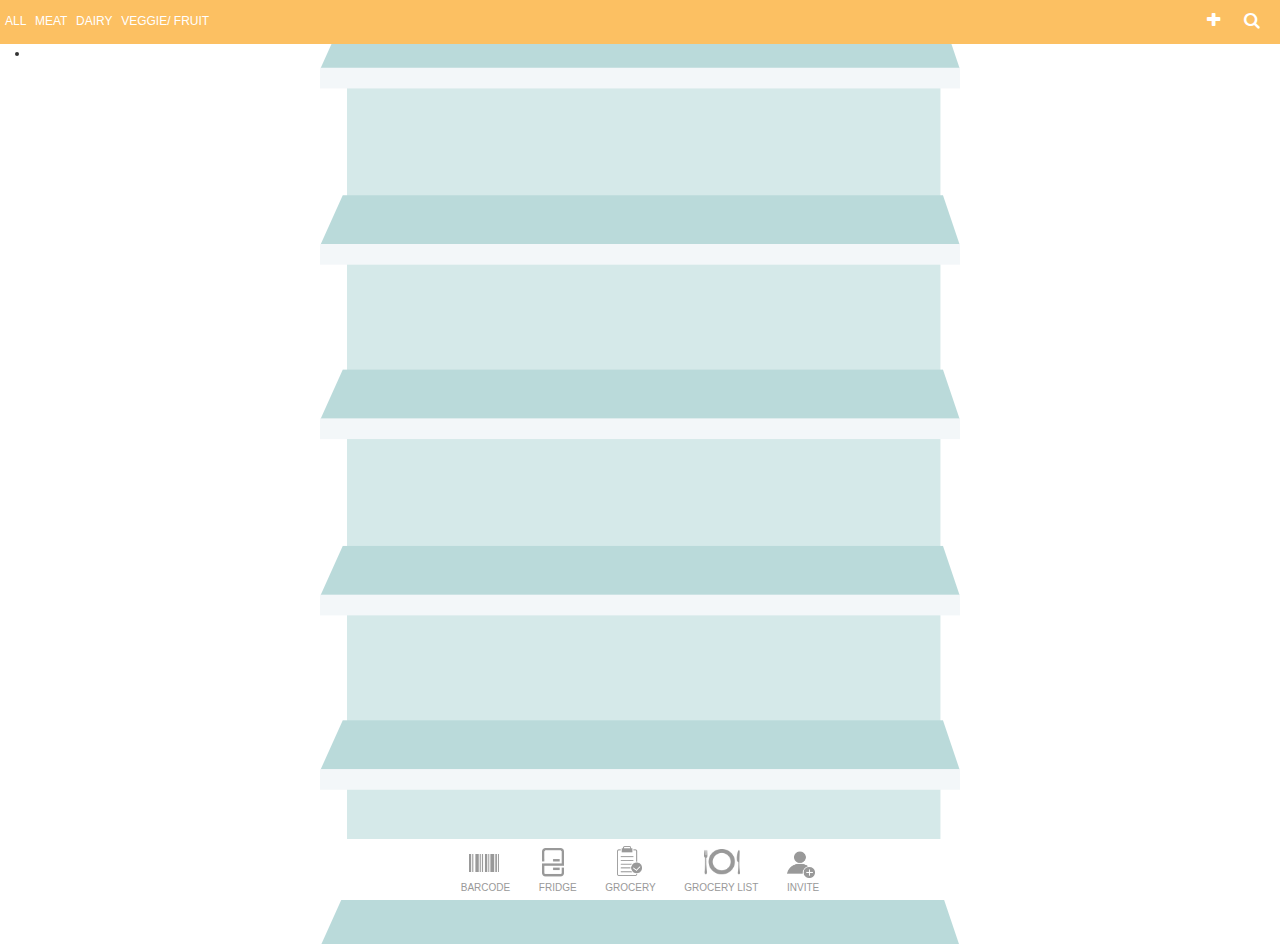
==== fridgeApp/jackie/frudge.html @ cfe9d57d "Jackie - all steps in fridge" ====
<!DOCTYPE html>
<html lang="en">
<head>
<meta charset="utf-8" />
<meta http-equiv="x-ua-compatible" content="ie=edge" />
<meta name="viewport" content="width=device-width, initial-scale=1, minimum-scale=1, maximum-scale=1" />
<title>Fridge</title>
<!--[if lt IE 9]>
  <script src="./assets/javascripts/html5.js"></script>
<![endif]-->
<link rel="stylesheet" href="./assets/stylesheets/demo.css" />
<!--[if (gt IE 8) | (IEMobile)]><!-->
  <link rel="stylesheet" href="./assets/stylesheets/unsemantic-grid-responsive.css" />
  <link href="http://netdna.bootstrapcdn.com/font-awesome/4.1.0/css/font-awesome.min.css" rel="stylesheet">
  <link rel="stylesheet" href="css/font-awesome.min.css">
   <link rel="stylesheet" href="css/main.css">
  <link rel="stylesheet" href="css/main.css" />
<!--<![endif]-->
<!--[if (lt IE 9) & (!IEMobile)]>
  <link rel="stylesheet" href="./assets/stylesheets/ie.css" />
<![endif]-->
</head>
<body>

    <header>
      <div id="fridge-header">
        <!-- <div class="back">
          <img src="images/black_back.png" alt="back">
        </div> -->
      <ul class="fridge_sort fridge_hide">
        <li>ALL</li>
        <li>MEAT</li>
        <li>DAIRY</li>
        <li>VEGGIE/ FRUIT</li>
      </ul>

      <ul id="fridge_sa" class="fridge_hide">
        <li><i id="fridge_add_icon" class="fa fa-plus fa-lg"></i></li>
        <li><i id="fridge_search_icon" class="fa fa-search fa-lg"></i></li>
      </ul>

      <form id="fridge_search_form">
        <input type="text" name="fridge_search" id="fridge_search" placeholder="search">
         <button type="submit" id="fridge_cancel">
                <i class="fa fa-times-circle fa-2x"></i>
         </button>
      </form>


      </div>
    </header>
     <!-- <div id="fridge_add_step2" style="display:block;">
      <h3>ITEM SUMMARY</h3>

    </div> --> <!-- END fridge_add_step2 -->

 
   

    <div  id="fridge_body">
      <ul>
        <li></li>
      </ul>
      
    </div> <!-- end fridge_body -->



     <div  id="fridge_add">
     

      <form>
         <h3>Enter your information here</h3>
         <div class="clear"></div>
         <br/>
         <input type="text" name="fridge_food_name" id="fridge_food_name" placeholder="Enter Food Name">
         <div class="clear"></div>
         <input type="text" name="fridge_food_expiary" id="fridge_food_expiary" placeholder="Choose Expiary Date">

         <button type="submit" id="fridge_btn_ex">
          <i class="fa fa-calendar fa-3x"></i>
         </button>

      </form>
      <div class="clear"></div>
      <div  id="fridge_or">

      <img src="images/em-dash.png" alt="em dash">

      

      <h4>OR</h4>

      <img src="images/em-dash.png" alt="em dash">

      </div> <!-- end fridge_or -->

      <div id="fridge_scan">
        <button type="submit" id="fridge_btn_scan">
          <p>SCAN AN ITEM</p><i class="fa fa-barcode fa-4x"></i>
        </button>

      </div> <!-- end frige_scan -->
      <div id="fridge_add_step1">  
        <button type="submit" id="fridge_add_can1" class="fridge_btn_cancel">
          CANCEL
        </button>
        <button type="submit" id="fridge_add_nxt" class="fridge_btn_nxt">
          NEXT
        </button>
      </div> <!-- end fridge_add_step1 -->

      
    </div> <!-- end fridge add -->


     <div id="fridge_add_step2">
      <form id="stp2_wrapper">
      <h3>ITEM SUMMARY</h3>
      <div class="clear"></div>
      <br/>  
      <label for="itemName" class="itm_left itm_title">Item Name: </label>
      <input type="text" name="itm_name_ans" class="itm_left itm_ans" placeholder="eg.Apple">
      <br/>
      <br/>
      <label for="itemQuantity" class="itm_left itm_title">Quantity: </label>
      <input type="text" name="itm_name_qut" class="itm_left itm_ans" placeholder="Enter quantity">
      <br/>
      <br/>
      <label for="itemCat" class="itm_left itm_title">Category: </label>
      <div id="tag_container">
      <select class="itm_left itm_ans" id="itm_name_cat">
      <option value="Meat">Meat</option>
      <option value="Dairy">Dairy</option>
      <option value="Veggie-fruit">Veggies/ Fruits</option>
     </select>
      </div>
      <br/>
      <br/>
      <label for="itemEx" class="itm_left itm_title">Expiary: </label>
      <input type="text" name="itm_name_exp" class="itm_left itm_ans" placeholder="dd/mm/yyyy">
      <br/>
      <br/>

      <label for="itemSug" class="itm_left itm_title">Suggested Icon: </label>
      <input type="text" name="itm_name_sug" class="itm_left itm_ans" placeholder="apple image">
      <br/>
      <br/>
      <div class="clear"></div>
      <p id="choose"><a href="#" onclick="lightbox_open();">Don't like this icon? Choose Your Icon</a></p>
       <div class="clear"></div>
      <div id="fridge_wrp_step2">
      <button type="submit" id="fridge_add_can2" class="fridge_btn_cancel">
          CANCEL
      </button>
      <button type="submit" id="fridge_add_done" class="fridge_btn_nxt">
          DONE
      </button>
    </div> <!-- END fridge_wrp_step2 -->
      
      </form> <!-- end stp2_wrapper -->

    </div> <!-- END fridge_add_step2 -->

    <div id="fridge_add_icons">

      <form id="fridge_select_icon">
        <label id="chosse_icon_lbl" for="selectIcon">CHOOSE YOUR ICON <i id="fridge_search_icon" class="fa fa-search fa-lg"></i></label>
        <input type="text" name="fridge_select_txt" id="fridge_select_txt" placeholder="search">
        
      </form>
      <div>
      <ul class="fridge_sort" id="fridge_select_sort">
        <li>ALL</li>
        <li>MEAT</li>
        <li>DAIRY</li>
        <li>VEGGIE/ FRUIT</li>
      </ul>
    </div>
      
    </div> <!-- END fridge_add_icons -->
    <div id="fade" onClick="lightbox_close();"></div> 






     



    <footer class="fridge_footer">
      <ul>
        <li><img src="images/footer_barcode.png" alt="scan"><p>Barcode</p></li>
        <li><img src="images/footer_fridge.png" alt="fridge"><p>Fridge</p></li>
        <li><img src="images/footer_list.png" alt="grocery list"><p>Grocery</p></li>
        <li><img src="images/footer_rec.png" alt="recipe generator"><p>Grocery List</p></li>
        <li><img src="images/footer_add.png" alt="invite friend"><p>Invite</p></li>
      </ul>

    </footer>
   

    
 
  <script src="./assets/javascripts/jquery.js"></script>
  <script src="./assets/javascripts/demo.js"></script>

   <script>

   //onclick of search show search panel


    $(document).ready(function(){
      $("#fridge_search_icon").click(function(){
        $(".fridge_hide").hide(200);
        $("#fridge_search_form").slideDown(500);

      });
    });

    //onclick of search show add panel


    $(document).ready(function(){
      $("#fridge_add_icon").click(function(){
        $("#fridge_body").fadeOut(200);
        $("#fridge_add").slideDown(500);
      });
    });

     $(document).ready(function(){
      $("#fridge_add_can1").click(function(){
        $("#fridge_add, #fridge_add_step2, #fridge_add_icons").fadeOut(200);
        $("#fridge_body").slideDown(500);

      });
    });

     $(document).ready(function(){
      $("#fridge_add_nxt").click(function(){
        $("#fridge_add").fadeOut(200);
        $("#fridge_add_step2").show(500);

      });
    });

    //function for lightbox in icon selection 

    function lightbox_open(){
    window.scrollTo(0,0);
    document.getElementById('fridge_add_icons').style.display='block';
    document.getElementById('fade').style.display='block';  
    }

    function lightbox_close(){
    document.getElementById('fridge_add_icons').style.display='none';
    document.getElementById('fade').style.display='none';
    }


    </script>
</body>
</html>
---- fridgeApp/jackie/assets/stylesheets/demo.css ----
a,
abbr,
acronym,
address,
applet,
article,
aside,
audio,
b,
big,
blockquote,
body,
canvas,
caption,
center,
cite,
code,
dd,
del,
details,
dfn,
dialog,
div,
dl,
dt,
em,
embed,
fieldset,
figcaption,
figure,
font,
footer,
form,
h1,
h2,
h3,
h4,
h5,
h6,
header,
hgroup,
hr,
html,
i,
iframe,
img,
ins,
kbd,
label,
legend,
li,
main,
mark,
menu,
meter,
nav,
object,
ol,
output,
p,
pre,
progress,
q,
rp,
rt,
ruby,
s,
samp,
section,
small,
span,
strike,
strong,
sub,
summary,
sup,
table,
tbody,
td,
tfoot,
th,
thead,
time,
tr,
tt,
u,
ul,
var,
video,
xmp {
  border: 0;
  margin: 0;
  padding: 0;
  font-size: 100%;
}

html,
body {
  height: 100%;
}

article,
aside,
details,
figcaption,
figure,
footer,
header,
hgroup,
main,
menu,
nav,
section {
  display: block;
}

b,
strong {
  font-weight: bold;
}

img {
  color: transparent;
  font-size: 0;
  vertical-align: middle;
  -ms-interpolation-mode: bicubic;
}

ul,
ol {
  list-style: none;
}

li {
  display: list-item;
}

table {
  border-collapse: collapse;
  border-spacing: 0;
}

th,
td,
caption {
  font-weight: normal;
  vertical-align: top;
  text-align: left;
}

q {
  quotes: none;
}

q:before,
q:after {
  content: "";
  content: none;
}

sub,
sup,
small {
  font-size: 75%;
}

sub,
sup {
  line-height: 0;
  position: relative;
  vertical-align: baseline;
}

sub {
  bottom: -0.25em;
}

sup {
  top: -0.5em;
}

svg {
  overflow: hidden;
}

body {
  font: 13px / 1.5 "Helvetica Neue", Arial, "Liberation Sans", FreeSans, sans-serif;
}

pre,
code {
  font-family: "DejaVu Sans Mono", Monaco, Consolas, monospace;
}

hr {
  border: 0 #ccc solid;
  border-top-width: 1px;
  clear: both;
  height: 0;
}

h1 {
  font-size: 25px;
}

h2 {
  font-size: 23px;
}

h3 {
  font-size: 21px;
}

h4 {
  font-size: 19px;
}

h5 {
  font-size: 17px;
}

h6 {
  font-size: 15px;
}

ol {
  list-style: decimal;
}

ul {
  list-style: disc;
}

li {
  margin-left: 30px;
}

p,
dl,
hr,
h1,
h2,
h3,
h4,
h5,
h6,
ol,
ul,
pre,
table,
address,
fieldset,
figure {
  margin-bottom: 20px;
}

body {
  background: white;
  color: #333;
  text-align: center;
}

a {
  color: blue;
  text-decoration: none;
}
a:hover {
  text-decoration: underline;
}

h1 {
  padding-top: 20px;
}

.example-block {
  background: #eee;
  font-size: 10px;
  overflow: hidden;
  margin-bottom: 20px;
  padding: 10px 0;
  text-align: center;
}

.grid-container {
  padding-bottom: 20px;
}

.grid-container > hr {
  margin-left: 10px;
  margin-right: 10px;
}

div[class*="push-"] section {
  background: #dec;
}

div[class*="pull-"] section {
  background: #fcd;
}

.dynamic-px-width {
  display: block;
}
---- fridgeApp/jackie/assets/stylesheets/unsemantic-grid-responsive.css ----
/* ============================================ */
/* This file has a mobile-to-desktop breakpoint */
/* ============================================ */
@media screen and (max-width: 400px) {
  @-ms-viewport {
    width: 320px;
}
}
.clear {
  clear: both;
  display: block;
  overflow: hidden;
  visibility: hidden;
  width: 0;
  height: 0;
}

.grid-container:before, .grid-5:before, .mobile-grid-5:before, .grid-10:before, .mobile-grid-10:before, .grid-15:before, .mobile-grid-15:before, .grid-20:before, .mobile-grid-20:before, .grid-25:before, .mobile-grid-25:before, .grid-30:before, .mobile-grid-30:before, .grid-35:before, .mobile-grid-35:before, .grid-40:before, .mobile-grid-40:before, .grid-45:before, .mobile-grid-45:before, .grid-50:before, .mobile-grid-50:before, .grid-55:before, .mobile-grid-55:before, .grid-60:before, .mobile-grid-60:before, .grid-65:before, .mobile-grid-65:before, .grid-70:before, .mobile-grid-70:before, .grid-75:before, .mobile-grid-75:before, .grid-80:before, .mobile-grid-80:before, .grid-85:before, .mobile-grid-85:before, .grid-90:before, .mobile-grid-90:before, .grid-95:before, .mobile-grid-95:before, .grid-100:before, .mobile-grid-100:before, .grid-33:before, .mobile-grid-33:before, .grid-66:before, .mobile-grid-66:before, .clearfix:before,
.grid-container:after,
.grid-5:after,
.mobile-grid-5:after,
.grid-10:after,
.mobile-grid-10:after,
.grid-15:after,
.mobile-grid-15:after,
.grid-20:after,
.mobile-grid-20:after,
.grid-25:after,
.mobile-grid-25:after,
.grid-30:after,
.mobile-grid-30:after,
.grid-35:after,
.mobile-grid-35:after,
.grid-40:after,
.mobile-grid-40:after,
.grid-45:after,
.mobile-grid-45:after,
.grid-50:after,
.mobile-grid-50:after,
.grid-55:after,
.mobile-grid-55:after,
.grid-60:after,
.mobile-grid-60:after,
.grid-65:after,
.mobile-grid-65:after,
.grid-70:after,
.mobile-grid-70:after,
.grid-75:after,
.mobile-grid-75:after,
.grid-80:after,
.mobile-grid-80:after,
.grid-85:after,
.mobile-grid-85:after,
.grid-90:after,
.mobile-grid-90:after,
.grid-95:after,
.mobile-grid-95:after,
.grid-100:after,
.mobile-grid-100:after,
.grid-33:after,
.mobile-grid-33:after,
.grid-66:after,
.mobile-grid-66:after,
.clearfix:after {
  content: ".";
  display: block;
  overflow: hidden;
  visibility: hidden;
  font-size: 0;
  line-height: 0;
  width: 0;
  height: 0;
}

.grid-container:after, .grid-5:after, .mobile-grid-5:after, .grid-10:after, .mobile-grid-10:after, .grid-15:after, .mobile-grid-15:after, .grid-20:after, .mobile-grid-20:after, .grid-25:after, .mobile-grid-25:after, .grid-30:after, .mobile-grid-30:after, .grid-35:after, .mobile-grid-35:after, .grid-40:after, .mobile-grid-40:after, .grid-45:after, .mobile-grid-45:after, .grid-50:after, .mobile-grid-50:after, .grid-55:after, .mobile-grid-55:after, .grid-60:after, .mobile-grid-60:after, .grid-65:after, .mobile-grid-65:after, .grid-70:after, .mobile-grid-70:after, .grid-75:after, .mobile-grid-75:after, .grid-80:after, .mobile-grid-80:after, .grid-85:after, .mobile-grid-85:after, .grid-90:after, .mobile-grid-90:after, .grid-95:after, .mobile-grid-95:after, .grid-100:after, .mobile-grid-100:after, .grid-33:after, .mobile-grid-33:after, .grid-66:after, .mobile-grid-66:after, .clearfix:after {
  clear: both;
}

.grid-container, .grid-5, .mobile-grid-5, .grid-10, .mobile-grid-10, .grid-15, .mobile-grid-15, .grid-20, .mobile-grid-20, .grid-25, .mobile-grid-25, .grid-30, .mobile-grid-30, .grid-35, .mobile-grid-35, .grid-40, .mobile-grid-40, .grid-45, .mobile-grid-45, .grid-50, .mobile-grid-50, .grid-55, .mobile-grid-55, .grid-60, .mobile-grid-60, .grid-65, .mobile-grid-65, .grid-70, .mobile-grid-70, .grid-75, .mobile-grid-75, .grid-80, .mobile-grid-80, .grid-85, .mobile-grid-85, .grid-90, .mobile-grid-90, .grid-95, .mobile-grid-95, .grid-100, .mobile-grid-100, .grid-33, .mobile-grid-33, .grid-66, .mobile-grid-66, .clearfix {
  /* <IE7> */
  *zoom: 1;
  /* </IE7> */
}

.grid-container {
  margin-left: auto;
  margin-right: auto;
  max-width: 1200px;
  padding-left: 10px;
  padding-right: 10px;
}

.grid-5, .mobile-grid-5, .grid-10, .mobile-grid-10, .grid-15, .mobile-grid-15, .grid-20, .mobile-grid-20, .grid-25, .mobile-grid-25, .grid-30, .mobile-grid-30, .grid-35, .mobile-grid-35, .grid-40, .mobile-grid-40, .grid-45, .mobile-grid-45, .grid-50, .mobile-grid-50, .grid-55, .mobile-grid-55, .grid-60, .mobile-grid-60, .grid-65, .mobile-grid-65, .grid-70, .mobile-grid-70, .grid-75, .mobile-grid-75, .grid-80, .mobile-grid-80, .grid-85, .mobile-grid-85, .grid-90, .mobile-grid-90, .grid-95, .mobile-grid-95, .grid-100, .mobile-grid-100, .grid-33, .mobile-grid-33, .grid-66, .mobile-grid-66 {
  -moz-box-sizing: border-box;
  -webkit-box-sizing: border-box;
  box-sizing: border-box;
  padding-left: 10px;
  padding-right: 10px;
  /* <IE7> */
  *padding-left: 0;
  *padding-right: 0;
  /* </IE7> */
}
.grid-5 > *, .mobile-grid-5 > *, .grid-10 > *, .mobile-grid-10 > *, .grid-15 > *, .mobile-grid-15 > *, .grid-20 > *, .mobile-grid-20 > *, .grid-25 > *, .mobile-grid-25 > *, .grid-30 > *, .mobile-grid-30 > *, .grid-35 > *, .mobile-grid-35 > *, .grid-40 > *, .mobile-grid-40 > *, .grid-45 > *, .mobile-grid-45 > *, .grid-50 > *, .mobile-grid-50 > *, .grid-55 > *, .mobile-grid-55 > *, .grid-60 > *, .mobile-grid-60 > *, .grid-65 > *, .mobile-grid-65 > *, .grid-70 > *, .mobile-grid-70 > *, .grid-75 > *, .mobile-grid-75 > *, .grid-80 > *, .mobile-grid-80 > *, .grid-85 > *, .mobile-grid-85 > *, .grid-90 > *, .mobile-grid-90 > *, .grid-95 > *, .mobile-grid-95 > *, .grid-100 > *, .mobile-grid-100 > *, .grid-33 > *, .mobile-grid-33 > *, .grid-66 > *, .mobile-grid-66 > * {
  /* <IE7> */
  *margin-left: expression((!this.className.match(/grid-[1-9]/) && this.currentStyle.display === "block" && this.currentStyle.width === "auto") && "10px");
  *margin-right: expression((!this.className.match(/grid-[1-9]/) && this.currentStyle.display === "block" && this.currentStyle.width === "auto") && "10px");
  /* </IE7> */
}

.grid-parent {
  padding-left: 0;
  padding-right: 0;
}

@media screen and (max-width: 767px) {
  .mobile-push-5, .mobile-pull-5, .mobile-push-10, .mobile-pull-10, .mobile-push-15, .mobile-pull-15, .mobile-push-20, .mobile-pull-20, .mobile-push-25, .mobile-pull-25, .mobile-push-30, .mobile-pull-30, .mobile-push-35, .mobile-pull-35, .mobile-push-40, .mobile-pull-40, .mobile-push-45, .mobile-pull-45, .mobile-push-50, .mobile-pull-50, .mobile-push-55, .mobile-pull-55, .mobile-push-60, .mobile-pull-60, .mobile-push-65, .mobile-pull-65, .mobile-push-70, .mobile-pull-70, .mobile-push-75, .mobile-pull-75, .mobile-push-80, .mobile-pull-80, .mobile-push-85, .mobile-pull-85, .mobile-push-90, .mobile-pull-90, .mobile-push-95, .mobile-pull-95, .mobile-push-33, .mobile-pull-33, .mobile-push-66, .mobile-pull-66 {
    position: relative;
  }

  .hide-on-mobile {
    display: none !important;
  }

  .mobile-grid-5 {
    float: left;
    width: 5%;
    /* <IE7> */
    *width: expression(Math.floor(0.05 * (this.parentNode.offsetWidth - parseFloat(this.parentNode.currentStyle.paddingLeft) - parseFloat(this.parentNode.currentStyle.paddingRight))) + "px");
    /* </IE7> */
  }

  .mobile-prefix-5 {
    margin-left: 5%;
  }

  .mobile-suffix-5 {
    margin-right: 5%;
  }

  .mobile-push-5 {
    left: 5%;
    /* <IE7> */
    *left: expression(Math.floor(0.05 * (this.parentNode.offsetWidth - parseFloat(this.parentNode.currentStyle.paddingLeft) - parseFloat(this.parentNode.currentStyle.paddingRight))) + "px");
    /* </IE7> */
  }

  .mobile-pull-5 {
    left: -5%;
    /* <IE7> */
    *left: expression(Math.floor(-0.05 * (this.parentNode.offsetWidth - parseFloat(this.parentNode.currentStyle.paddingLeft) - parseFloat(this.parentNode.currentStyle.paddingRight))) + "px");
    /* </IE7> */
  }

  .mobile-grid-10 {
    float: left;
    width: 10%;
    /* <IE7> */
    *width: expression(Math.floor(0.1 * (this.parentNode.offsetWidth - parseFloat(this.parentNode.currentStyle.paddingLeft) - parseFloat(this.parentNode.currentStyle.paddingRight))) + "px");
    /* </IE7> */
  }

  .mobile-prefix-10 {
    margin-left: 10%;
  }

  .mobile-suffix-10 {
    margin-right: 10%;
  }

  .mobile-push-10 {
    left: 10%;
    /* <IE7> */
    *left: expression(Math.floor(0.1 * (this.parentNode.offsetWidth - parseFloat(this.parentNode.currentStyle.paddingLeft) - parseFloat(this.parentNode.currentStyle.paddingRight))) + "px");
    /* </IE7> */
  }

  .mobile-pull-10 {
    left: -10%;
    /* <IE7> */
    *left: expression(Math.floor(-0.1 * (this.parentNode.offsetWidth - parseFloat(this.parentNode.currentStyle.paddingLeft) - parseFloat(this.parentNode.currentStyle.paddingRight))) + "px");
    /* </IE7> */
  }

  .mobile-grid-15 {
    float: left;
    width: 15%;
    /* <IE7> */
    *width: expression(Math.floor(0.15 * (this.parentNode.offsetWidth - parseFloat(this.parentNode.currentStyle.paddingLeft) - parseFloat(this.parentNode.currentStyle.paddingRight))) + "px");
    /* </IE7> */
  }

  .mobile-prefix-15 {
    margin-left: 15%;
  }

  .mobile-suffix-15 {
    margin-right: 15%;
  }

  .mobile-push-15 {
    left: 15%;
    /* <IE7> */
    *left: expression(Math.floor(0.15 * (this.parentNode.offsetWidth - parseFloat(this.parentNode.currentStyle.paddingLeft) - parseFloat(this.parentNode.currentStyle.paddingRight))) + "px");
    /* </IE7> */
  }

  .mobile-pull-15 {
    left: -15%;
    /* <IE7> */
    *left: expression(Math.floor(-0.15 * (this.parentNode.offsetWidth - parseFloat(this.parentNode.currentStyle.paddingLeft) - parseFloat(this.parentNode.currentStyle.paddingRight))) + "px");
    /* </IE7> */
  }

  .mobile-grid-20 {
    float: left;
    width: 20%;
    /* <IE7> */
    *width: expression(Math.floor(0.2 * (this.parentNode.offsetWidth - parseFloat(this.parentNode.currentStyle.paddingLeft) - parseFloat(this.parentNode.currentStyle.paddingRight))) + "px");
    /* </IE7> */
  }

  .mobile-prefix-20 {
    margin-left: 20%;
  }

  .mobile-suffix-20 {
    margin-right: 20%;
  }

  .mobile-push-20 {
    left: 20%;
    /* <IE7> */
    *left: expression(Math.floor(0.2 * (this.parentNode.offsetWidth - parseFloat(this.parentNode.currentStyle.paddingLeft) - parseFloat(this.parentNode.currentStyle.paddingRight))) + "px");
    /* </IE7> */
  }

  .mobile-pull-20 {
    left: -20%;
    /* <IE7> */
    *left: expression(Math.floor(-0.2 * (this.parentNode.offsetWidth - parseFloat(this.parentNode.currentStyle.paddingLeft) - parseFloat(this.parentNode.currentStyle.paddingRight))) + "px");
    /* </IE7> */
  }

  .mobile-grid-25 {
    float: left;
    width: 25%;
    /* <IE7> */
    *width: expression(Math.floor(0.25 * (this.parentNode.offsetWidth - parseFloat(this.parentNode.currentStyle.paddingLeft) - parseFloat(this.parentNode.currentStyle.paddingRight))) + "px");
    /* </IE7> */
  }

  .mobile-prefix-25 {
    margin-left: 25%;
  }

  .mobile-suffix-25 {
    margin-right: 25%;
  }

  .mobile-push-25 {
    left: 25%;
    /* <IE7> */
    *left: expression(Math.floor(0.25 * (this.parentNode.offsetWidth - parseFloat(this.parentNode.currentStyle.paddingLeft) - parseFloat(this.parentNode.currentStyle.paddingRight))) + "px");
    /* </IE7> */
  }

  .mobile-pull-25 {
    left: -25%;
    /* <IE7> */
    *left: expression(Math.floor(-0.25 * (this.parentNode.offsetWidth - parseFloat(this.parentNode.currentStyle.paddingLeft) - parseFloat(this.parentNode.currentStyle.paddingRight))) + "px");
    /* </IE7> */
  }

  .mobile-grid-30 {
    float: left;
    width: 30%;
    /* <IE7> */
    *width: expression(Math.floor(0.3 * (this.parentNode.offsetWidth - parseFloat(this.parentNode.currentStyle.paddingLeft) - parseFloat(this.parentNode.currentStyle.paddingRight))) + "px");
    /* </IE7> */
  }

  .mobile-prefix-30 {
    margin-left: 30%;
  }

  .mobile-suffix-30 {
    margin-right: 30%;
  }

  .mobile-push-30 {
    left: 30%;
    /* <IE7> */
    *left: expression(Math.floor(0.3 * (this.parentNode.offsetWidth - parseFloat(this.parentNode.currentStyle.paddingLeft) - parseFloat(this.parentNode.currentStyle.paddingRight))) + "px");
    /* </IE7> */
  }

  .mobile-pull-30 {
    left: -30%;
    /* <IE7> */
    *left: expression(Math.floor(-0.3 * (this.parentNode.offsetWidth - parseFloat(this.parentNode.currentStyle.paddingLeft) - parseFloat(this.parentNode.currentStyle.paddingRight))) + "px");
    /* </IE7> */
  }

  .mobile-grid-35 {
    float: left;
    width: 35%;
    /* <IE7> */
    *width: expression(Math.floor(0.35 * (this.parentNode.offsetWidth - parseFloat(this.parentNode.currentStyle.paddingLeft) - parseFloat(this.parentNode.currentStyle.paddingRight))) + "px");
    /* </IE7> */
  }

  .mobile-prefix-35 {
    margin-left: 35%;
  }

  .mobile-suffix-35 {
    margin-right: 35%;
  }

  .mobile-push-35 {
    left: 35%;
    /* <IE7> */
    *left: expression(Math.floor(0.35 * (this.parentNode.offsetWidth - parseFloat(this.parentNode.currentStyle.paddingLeft) - parseFloat(this.parentNode.currentStyle.paddingRight))) + "px");
    /* </IE7> */
  }

  .mobile-pull-35 {
    left: -35%;
    /* <IE7> */
    *left: expression(Math.floor(-0.35 * (this.parentNode.offsetWidth - parseFloat(this.parentNode.currentStyle.paddingLeft) - parseFloat(this.parentNode.currentStyle.paddingRight))) + "px");
    /* </IE7> */
  }

  .mobile-grid-40 {
    float: left;
    width: 40%;
    /* <IE7> */
    *width: expression(Math.floor(0.4 * (this.parentNode.offsetWidth - parseFloat(this.parentNode.currentStyle.paddingLeft) - parseFloat(this.parentNode.currentStyle.paddingRight))) + "px");
    /* </IE7> */
  }

  .mobile-prefix-40 {
    margin-left: 40%;
  }

  .mobile-suffix-40 {
    margin-right: 40%;
  }

  .mobile-push-40 {
    left: 40%;
    /* <IE7> */
    *left: expression(Math.floor(0.4 * (this.parentNode.offsetWidth - parseFloat(this.parentNode.currentStyle.paddingLeft) - parseFloat(this.parentNode.currentStyle.paddingRight))) + "px");
    /* </IE7> */
  }

  .mobile-pull-40 {
    left: -40%;
    /* <IE7> */
    *left: expression(Math.floor(-0.4 * (this.parentNode.offsetWidth - parseFloat(this.parentNode.currentStyle.paddingLeft) - parseFloat(this.parentNode.currentStyle.paddingRight))) + "px");
    /* </IE7> */
  }

  .mobile-grid-45 {
    float: left;
    width: 45%;
    /* <IE7> */
    *width: expression(Math.floor(0.45 * (this.parentNode.offsetWidth - parseFloat(this.parentNode.currentStyle.paddingLeft) - parseFloat(this.parentNode.currentStyle.paddingRight))) + "px");
    /* </IE7> */
  }

  .mobile-prefix-45 {
    margin-left: 45%;
  }

  .mobile-suffix-45 {
    margin-right: 45%;
  }

  .mobile-push-45 {
    left: 45%;
    /* <IE7> */
    *left: expression(Math.floor(0.45 * (this.parentNode.offsetWidth - parseFloat(this.parentNode.currentStyle.paddingLeft) - parseFloat(this.parentNode.currentStyle.paddingRight))) + "px");
    /* </IE7> */
  }

  .mobile-pull-45 {
    left: -45%;
    /* <IE7> */
    *left: expression(Math.floor(-0.45 * (this.parentNode.offsetWidth - parseFloat(this.parentNode.currentStyle.paddingLeft) - parseFloat(this.parentNode.currentStyle.paddingRight))) + "px");
    /* </IE7> */
  }

  .mobile-grid-50 {
    float: left;
    width: 50%;
    /* <IE7> */
    *width: expression(Math.floor(0.5 * (this.parentNode.offsetWidth - parseFloat(this.parentNode.currentStyle.paddingLeft) - parseFloat(this.parentNode.currentStyle.paddingRight))) + "px");
    /* </IE7> */
  }

  .mobile-prefix-50 {
    margin-left: 50%;
  }

  .mobile-suffix-50 {
    margin-right: 50%;
  }

  .mobile-push-50 {
    left: 50%;
    /* <IE7> */
    *left: expression(Math.floor(0.5 * (this.parentNode.offsetWidth - parseFloat(this.parentNode.currentStyle.paddingLeft) - parseFloat(this.parentNode.currentStyle.paddingRight))) + "px");
    /* </IE7> */
  }

  .mobile-pull-50 {
    left: -50%;
    /* <IE7> */
    *left: expression(Math.floor(-0.5 * (this.parentNode.offsetWidth - parseFloat(this.parentNode.currentStyle.paddingLeft) - parseFloat(this.parentNode.currentStyle.paddingRight))) + "px");
    /* </IE7> */
  }

  .mobile-grid-55 {
    float: left;
    width: 55%;
    /* <IE7> */
    *width: expression(Math.floor(0.55 * (this.parentNode.offsetWidth - parseFloat(this.parentNode.currentStyle.paddingLeft) - parseFloat(this.parentNode.currentStyle.paddingRight))) + "px");
    /* </IE7> */
  }

  .mobile-prefix-55 {
    margin-left: 55%;
  }

  .mobile-suffix-55 {
    margin-right: 55%;
  }

  .mobile-push-55 {
    left: 55%;
    /* <IE7> */
    *left: expression(Math.floor(0.55 * (this.parentNode.offsetWidth - parseFloat(this.parentNode.currentStyle.paddingLeft) - parseFloat(this.parentNode.currentStyle.paddingRight))) + "px");
    /* </IE7> */
  }

  .mobile-pull-55 {
    left: -55%;
    /* <IE7> */
    *left: expression(Math.floor(-0.55 * (this.parentNode.offsetWidth - parseFloat(this.parentNode.currentStyle.paddingLeft) - parseFloat(this.parentNode.currentStyle.paddingRight))) + "px");
    /* </IE7> */
  }

  .mobile-grid-60 {
    float: left;
    width: 60%;
    /* <IE7> */
    *width: expression(Math.floor(0.6 * (this.parentNode.offsetWidth - parseFloat(this.parentNode.currentStyle.paddingLeft) - parseFloat(this.parentNode.currentStyle.paddingRight))) + "px");
    /* </IE7> */
  }

  .mobile-prefix-60 {
    margin-left: 60%;
  }

  .mobile-suffix-60 {
    margin-right: 60%;
  }

  .mobile-push-60 {
    left: 60%;
    /* <IE7> */
    *left: expression(Math.floor(0.6 * (this.parentNode.offsetWidth - parseFloat(this.parentNode.currentStyle.paddingLeft) - parseFloat(this.parentNode.currentStyle.paddingRight))) + "px");
    /* </IE7> */
  }

  .mobile-pull-60 {
    left: -60%;
    /* <IE7> */
    *left: expression(Math.floor(-0.6 * (this.parentNode.offsetWidth - parseFloat(this.parentNode.currentStyle.paddingLeft) - parseFloat(this.parentNode.currentStyle.paddingRight))) + "px");
    /* </IE7> */
  }

  .mobile-grid-65 {
    float: left;
    width: 65%;
    /* <IE7> */
    *width: expression(Math.floor(0.65 * (this.parentNode.offsetWidth - parseFloat(this.parentNode.currentStyle.paddingLeft) - parseFloat(this.parentNode.currentStyle.paddingRight))) + "px");
    /* </IE7> */
  }

  .mobile-prefix-65 {
    margin-left: 65%;
  }

  .mobile-suffix-65 {
    margin-right: 65%;
  }

  .mobile-push-65 {
    left: 65%;
    /* <IE7> */
    *left: expression(Math.floor(0.65 * (this.parentNode.offsetWidth - parseFloat(this.parentNode.currentStyle.paddingLeft) - parseFloat(this.parentNode.currentStyle.paddingRight))) + "px");
    /* </IE7> */
  }

  .mobile-pull-65 {
    left: -65%;
    /* <IE7> */
    *left: expression(Math.floor(-0.65 * (this.parentNode.offsetWidth - parseFloat(this.parentNode.currentStyle.paddingLeft) - parseFloat(this.parentNode.currentStyle.paddingRight))) + "px");
    /* </IE7> */
  }

  .mobile-grid-70 {
    float: left;
    width: 70%;
    /* <IE7> */
    *width: expression(Math.floor(0.7 * (this.parentNode.offsetWidth - parseFloat(this.parentNode.currentStyle.paddingLeft) - parseFloat(this.parentNode.currentStyle.paddingRight))) + "px");
    /* </IE7> */
  }

  .mobile-prefix-70 {
    margin-left: 70%;
  }

  .mobile-suffix-70 {
    margin-right: 70%;
  }

  .mobile-push-70 {
    left: 70%;
    /* <IE7> */
    *left: expression(Math.floor(0.7 * (this.parentNode.offsetWidth - parseFloat(this.parentNode.currentStyle.paddingLeft) - parseFloat(this.parentNode.currentStyle.paddingRight))) + "px");
    /* </IE7> */
  }

  .mobile-pull-70 {
    left: -70%;
    /* <IE7> */
    *left: expression(Math.floor(-0.7 * (this.parentNode.offsetWidth - parseFloat(this.parentNode.currentStyle.paddingLeft) - parseFloat(this.parentNode.currentStyle.paddingRight))) + "px");
    /* </IE7> */
  }

  .mobile-grid-75 {
    float: left;
    width: 75%;
    /* <IE7> */
    *width: expression(Math.floor(0.75 * (this.parentNode.offsetWidth - parseFloat(this.parentNode.currentStyle.paddingLeft) - parseFloat(this.parentNode.currentStyle.paddingRight))) + "px");
    /* </IE7> */
  }

  .mobile-prefix-75 {
    margin-left: 75%;
  }

  .mobile-suffix-75 {
    margin-right: 75%;
  }

  .mobile-push-75 {
    left: 75%;
    /* <IE7> */
    *left: expression(Math.floor(0.75 * (this.parentNode.offsetWidth - parseFloat(this.parentNode.currentStyle.paddingLeft) - parseFloat(this.parentNode.currentStyle.paddingRight))) + "px");
    /* </IE7> */
  }

  .mobile-pull-75 {
    left: -75%;
    /* <IE7> */
    *left: expression(Math.floor(-0.75 * (this.parentNode.offsetWidth - parseFloat(this.parentNode.currentStyle.paddingLeft) - parseFloat(this.parentNode.currentStyle.paddingRight))) + "px");
    /* </IE7> */
  }

  .mobile-grid-80 {
    float: left;
    width: 80%;
    /* <IE7> */
    *width: expression(Math.floor(0.8 * (this.parentNode.offsetWidth - parseFloat(this.parentNode.currentStyle.paddingLeft) - parseFloat(this.parentNode.currentStyle.paddingRight))) + "px");
    /* </IE7> */
  }

  .mobile-prefix-80 {
    margin-left: 80%;
  }

  .mobile-suffix-80 {
    margin-right: 80%;
  }

  .mobile-push-80 {
    left: 80%;
    /* <IE7> */
    *left: expression(Math.floor(0.8 * (this.parentNode.offsetWidth - parseFloat(this.parentNode.currentStyle.paddingLeft) - parseFloat(this.parentNode.currentStyle.paddingRight))) + "px");
    /* </IE7> */
  }

  .mobile-pull-80 {
    left: -80%;
    /* <IE7> */
    *left: expression(Math.floor(-0.8 * (this.parentNode.offsetWidth - parseFloat(this.parentNode.currentStyle.paddingLeft) - parseFloat(this.parentNode.currentStyle.paddingRight))) + "px");
    /* </IE7> */
  }

  .mobile-grid-85 {
    float: left;
    width: 85%;
    /* <IE7> */
    *width: expression(Math.floor(0.85 * (this.parentNode.offsetWidth - parseFloat(this.parentNode.currentStyle.paddingLeft) - parseFloat(this.parentNode.currentStyle.paddingRight))) + "px");
    /* </IE7> */
  }

  .mobile-prefix-85 {
    margin-left: 85%;
  }

  .mobile-suffix-85 {
    margin-right: 85%;
  }

  .mobile-push-85 {
    left: 85%;
    /* <IE7> */
    *left: expression(Math.floor(0.85 * (this.parentNode.offsetWidth - parseFloat(this.parentNode.currentStyle.paddingLeft) - parseFloat(this.parentNode.currentStyle.paddingRight))) + "px");
    /* </IE7> */
  }

  .mobile-pull-85 {
    left: -85%;
    /* <IE7> */
    *left: expression(Math.floor(-0.85 * (this.parentNode.offsetWidth - parseFloat(this.parentNode.currentStyle.paddingLeft) - parseFloat(this.parentNode.currentStyle.paddingRight))) + "px");
    /* </IE7> */
  }

  .mobile-grid-90 {
    float: left;
    width: 90%;
    /* <IE7> */
    *width: expression(Math.floor(0.9 * (this.parentNode.offsetWidth - parseFloat(this.parentNode.currentStyle.paddingLeft) - parseFloat(this.parentNode.currentStyle.paddingRight))) + "px");
    /* </IE7> */
  }

  .mobile-prefix-90 {
    margin-left: 90%;
  }

  .mobile-suffix-90 {
    margin-right: 90%;
  }

  .mobile-push-90 {
    left: 90%;
    /* <IE7> */
    *left: expression(Math.floor(0.9 * (this.parentNode.offsetWidth - parseFloat(this.parentNode.currentStyle.paddingLeft) - parseFloat(this.parentNode.currentStyle.paddingRight))) + "px");
    /* </IE7> */
  }

  .mobile-pull-90 {
    left: -90%;
    /* <IE7> */
    *left: expression(Math.floor(-0.9 * (this.parentNode.offsetWidth - parseFloat(this.parentNode.currentStyle.paddingLeft) - parseFloat(this.parentNode.currentStyle.paddingRight))) + "px");
    /* </IE7> */
  }

  .mobile-grid-95 {
    float: left;
    width: 95%;
    /* <IE7> */
    *width: expression(Math.floor(0.95 * (this.parentNode.offsetWidth - parseFloat(this.parentNode.currentStyle.paddingLeft) - parseFloat(this.parentNode.currentStyle.paddingRight))) + "px");
    /* </IE7> */
  }

  .mobile-prefix-95 {
    margin-left: 95%;
  }

  .mobile-suffix-95 {
    margin-right: 95%;
  }

  .mobile-push-95 {
    left: 95%;
    /* <IE7> */
    *left: expression(Math.floor(0.95 * (this.parentNode.offsetWidth - parseFloat(this.parentNode.currentStyle.paddingLeft) - parseFloat(this.parentNode.currentStyle.paddingRight))) + "px");
    /* </IE7> */
  }

  .mobile-pull-95 {
    left: -95%;
    /* <IE7> */
    *left: expression(Math.floor(-0.95 * (this.parentNode.offsetWidth - parseFloat(this.parentNode.currentStyle.paddingLeft) - parseFloat(this.parentNode.currentStyle.paddingRight))) + "px");
    /* </IE7> */
  }

  .mobile-grid-33 {
    float: left;
    width: 33.33333%;
    /* <IE7> */
    *width: expression(Math.floor(0.33333 * (this.parentNode.offsetWidth - parseFloat(this.parentNode.currentStyle.paddingLeft) - parseFloat(this.parentNode.currentStyle.paddingRight))) + "px");
    /* </IE7> */
  }

  .mobile-prefix-33 {
    margin-left: 33.33333%;
  }

  .mobile-suffix-33 {
    margin-right: 33.33333%;
  }

  .mobile-push-33 {
    left: 33.33333%;
    /* <IE7> */
    *left: expression(Math.floor(0.33333 * (this.parentNode.offsetWidth - parseFloat(this.parentNode.currentStyle.paddingLeft) - parseFloat(this.parentNode.currentStyle.paddingRight))) + "px");
    /* </IE7> */
  }

  .mobile-pull-33 {
    left: -33.33333%;
    /* <IE7> */
    *left: expression(Math.floor(-0.33333 * (this.parentNode.offsetWidth - parseFloat(this.parentNode.currentStyle.paddingLeft) - parseFloat(this.parentNode.currentStyle.paddingRight))) + "px");
    /* </IE7> */
  }

  .mobile-grid-66 {
    float: left;
    width: 66.66667%;
    /* <IE7> */
    *width: expression(Math.floor(0.66667 * (this.parentNode.offsetWidth - parseFloat(this.parentNode.currentStyle.paddingLeft) - parseFloat(this.parentNode.currentStyle.paddingRight))) + "px");
    /* </IE7> */
  }

  .mobile-prefix-66 {
    margin-left: 66.66667%;
  }

  .mobile-suffix-66 {
    margin-right: 66.66667%;
  }

  .mobile-push-66 {
    left: 66.66667%;
    /* <IE7> */
    *left: expression(Math.floor(0.66667 * (this.parentNode.offsetWidth - parseFloat(this.parentNode.currentStyle.paddingLeft) - parseFloat(this.parentNode.currentStyle.paddingRight))) + "px");
    /* </IE7> */
  }

  .mobile-pull-66 {
    left: -66.66667%;
    /* <IE7> */
    *left: expression(Math.floor(-0.66667 * (this.parentNode.offsetWidth - parseFloat(this.parentNode.currentStyle.paddingLeft) - parseFloat(this.parentNode.currentStyle.paddingRight))) + "px");
    /* </IE7> */
  }

  .mobile-grid-100 {
    clear: both;
    width: 100%;
  }
}
@media screen and (min-width: 768px) {
  .push-5, .pull-5, .push-10, .pull-10, .push-15, .pull-15, .push-20, .pull-20, .push-25, .pull-25, .push-30, .pull-30, .push-35, .pull-35, .push-40, .pull-40, .push-45, .pull-45, .push-50, .pull-50, .push-55, .pull-55, .push-60, .pull-60, .push-65, .pull-65, .push-70, .pull-70, .push-75, .pull-75, .push-80, .pull-80, .push-85, .pull-85, .push-90, .pull-90, .push-95, .pull-95, .push-33, .pull-33, .push-66, .pull-66 {
    position: relative;
  }

  .hide-on-desktop {
    display: none !important;
  }

  .grid-5 {
    float: left;
    width: 5%;
    /* <IE7> */
    *width: expression(Math.floor(0.05 * (this.parentNode.offsetWidth - parseFloat(this.parentNode.currentStyle.paddingLeft) - parseFloat(this.parentNode.currentStyle.paddingRight))) + "px");
    /* </IE7> */
  }

  .prefix-5 {
    margin-left: 5%;
  }

  .suffix-5 {
    margin-right: 5%;
  }

  .push-5 {
    left: 5%;
    /* <IE7> */
    *left: expression(Math.floor(0.05 * (this.parentNode.offsetWidth - parseFloat(this.parentNode.currentStyle.paddingLeft) - parseFloat(this.parentNode.currentStyle.paddingRight))) + "px");
    /* </IE7> */
  }

  .pull-5 {
    left: -5%;
    /* <IE7> */
    *left: expression(Math.floor(-0.05 * (this.parentNode.offsetWidth - parseFloat(this.parentNode.currentStyle.paddingLeft) - parseFloat(this.parentNode.currentStyle.paddingRight))) + "px");
    /* </IE7> */
  }

  .grid-10 {
    float: left;
    width: 10%;
    /* <IE7> */
    *width: expression(Math.floor(0.1 * (this.parentNode.offsetWidth - parseFloat(this.parentNode.currentStyle.paddingLeft) - parseFloat(this.parentNode.currentStyle.paddingRight))) + "px");
    /* </IE7> */
  }

  .prefix-10 {
    margin-left: 10%;
  }

  .suffix-10 {
    margin-right: 10%;
  }

  .push-10 {
    left: 10%;
    /* <IE7> */
    *left: expression(Math.floor(0.1 * (this.parentNode.offsetWidth - parseFloat(this.parentNode.currentStyle.paddingLeft) - parseFloat(this.parentNode.currentStyle.paddingRight))) + "px");
    /* </IE7> */
  }

  .pull-10 {
    left: -10%;
    /* <IE7> */
    *left: expression(Math.floor(-0.1 * (this.parentNode.offsetWidth - parseFloat(this.parentNode.currentStyle.paddingLeft) - parseFloat(this.parentNode.currentStyle.paddingRight))) + "px");
    /* </IE7> */
  }

  .grid-15 {
    float: left;
    width: 15%;
    /* <IE7> */
    *width: expression(Math.floor(0.15 * (this.parentNode.offsetWidth - parseFloat(this.parentNode.currentStyle.paddingLeft) - parseFloat(this.parentNode.currentStyle.paddingRight))) + "px");
    /* </IE7> */
  }

  .prefix-15 {
    margin-left: 15%;
  }

  .suffix-15 {
    margin-right: 15%;
  }

  .push-15 {
    left: 15%;
    /* <IE7> */
    *left: expression(Math.floor(0.15 * (this.parentNode.offsetWidth - parseFloat(this.parentNode.currentStyle.paddingLeft) - parseFloat(this.parentNode.currentStyle.paddingRight))) + "px");
    /* </IE7> */
  }

  .pull-15 {
    left: -15%;
    /* <IE7> */
    *left: expression(Math.floor(-0.15 * (this.parentNode.offsetWidth - parseFloat(this.parentNode.currentStyle.paddingLeft) - parseFloat(this.parentNode.currentStyle.paddingRight))) + "px");
    /* </IE7> */
  }

  .grid-20 {
    float: left;
    width: 20%;
    /* <IE7> */
    *width: expression(Math.floor(0.2 * (this.parentNode.offsetWidth - parseFloat(this.parentNode.currentStyle.paddingLeft) - parseFloat(this.parentNode.currentStyle.paddingRight))) + "px");
    /* </IE7> */
  }

  .prefix-20 {
    margin-left: 20%;
  }

  .suffix-20 {
    margin-right: 20%;
  }

  .push-20 {
    left: 20%;
    /* <IE7> */
    *left: expression(Math.floor(0.2 * (this.parentNode.offsetWidth - parseFloat(this.parentNode.currentStyle.paddingLeft) - parseFloat(this.parentNode.currentStyle.paddingRight))) + "px");
    /* </IE7> */
  }

  .pull-20 {
    left: -20%;
    /* <IE7> */
    *left: expression(Math.floor(-0.2 * (this.parentNode.offsetWidth - parseFloat(this.parentNode.currentStyle.paddingLeft) - parseFloat(this.parentNode.currentStyle.paddingRight))) + "px");
    /* </IE7> */
  }

  .grid-25 {
    float: left;
    width: 25%;
    /* <IE7> */
    *width: expression(Math.floor(0.25 * (this.parentNode.offsetWidth - parseFloat(this.parentNode.currentStyle.paddingLeft) - parseFloat(this.parentNode.currentStyle.paddingRight))) + "px");
    /* </IE7> */
  }

  .prefix-25 {
    margin-left: 25%;
  }

  .suffix-25 {
    margin-right: 25%;
  }

  .push-25 {
    left: 25%;
    /* <IE7> */
    *left: expression(Math.floor(0.25 * (this.parentNode.offsetWidth - parseFloat(this.parentNode.currentStyle.paddingLeft) - parseFloat(this.parentNode.currentStyle.paddingRight))) + "px");
    /* </IE7> */
  }

  .pull-25 {
    left: -25%;
    /* <IE7> */
    *left: expression(Math.floor(-0.25 * (this.parentNode.offsetWidth - parseFloat(this.parentNode.currentStyle.paddingLeft) - parseFloat(this.parentNode.currentStyle.paddingRight))) + "px");
    /* </IE7> */
  }

  .grid-30 {
    float: left;
    width: 30%;
    /* <IE7> */
    *width: expression(Math.floor(0.3 * (this.parentNode.offsetWidth - parseFloat(this.parentNode.currentStyle.paddingLeft) - parseFloat(this.parentNode.currentStyle.paddingRight))) + "px");
    /* </IE7> */
  }

  .prefix-30 {
    margin-left: 30%;
  }

  .suffix-30 {
    margin-right: 30%;
  }

  .push-30 {
    left: 30%;
    /* <IE7> */
    *left: expression(Math.floor(0.3 * (this.parentNode.offsetWidth - parseFloat(this.parentNode.currentStyle.paddingLeft) - parseFloat(this.parentNode.currentStyle.paddingRight))) + "px");
    /* </IE7> */
  }

  .pull-30 {
    left: -30%;
    /* <IE7> */
    *left: expression(Math.floor(-0.3 * (this.parentNode.offsetWidth - parseFloat(this.parentNode.currentStyle.paddingLeft) - parseFloat(this.parentNode.currentStyle.paddingRight))) + "px");
    /* </IE7> */
  }

  .grid-35 {
    float: left;
    width: 35%;
    /* <IE7> */
    *width: expression(Math.floor(0.35 * (this.parentNode.offsetWidth - parseFloat(this.parentNode.currentStyle.paddingLeft) - parseFloat(this.parentNode.currentStyle.paddingRight))) + "px");
    /* </IE7> */
  }

  .prefix-35 {
    margin-left: 35%;
  }

  .suffix-35 {
    margin-right: 35%;
  }

  .push-35 {
    left: 35%;
    /* <IE7> */
    *left: expression(Math.floor(0.35 * (this.parentNode.offsetWidth - parseFloat(this.parentNode.currentStyle.paddingLeft) - parseFloat(this.parentNode.currentStyle.paddingRight))) + "px");
    /* </IE7> */
  }

  .pull-35 {
    left: -35%;
    /* <IE7> */
    *left: expression(Math.floor(-0.35 * (this.parentNode.offsetWidth - parseFloat(this.parentNode.currentStyle.paddingLeft) - parseFloat(this.parentNode.currentStyle.paddingRight))) + "px");
    /* </IE7> */
  }

  .grid-40 {
    float: left;
    width: 40%;
    /* <IE7> */
    *width: expression(Math.floor(0.4 * (this.parentNode.offsetWidth - parseFloat(this.parentNode.currentStyle.paddingLeft) - parseFloat(this.parentNode.currentStyle.paddingRight))) + "px");
    /* </IE7> */
  }

  .prefix-40 {
    margin-left: 40%;
  }

  .suffix-40 {
    margin-right: 40%;
  }

  .push-40 {
    left: 40%;
    /* <IE7> */
    *left: expression(Math.floor(0.4 * (this.parentNode.offsetWidth - parseFloat(this.parentNode.currentStyle.paddingLeft) - parseFloat(this.parentNode.currentStyle.paddingRight))) + "px");
    /* </IE7> */
  }

  .pull-40 {
    left: -40%;
    /* <IE7> */
    *left: expression(Math.floor(-0.4 * (this.parentNode.offsetWidth - parseFloat(this.parentNode.currentStyle.paddingLeft) - parseFloat(this.parentNode.currentStyle.paddingRight))) + "px");
    /* </IE7> */
  }

  .grid-45 {
    float: left;
    width: 45%;
    /* <IE7> */
    *width: expression(Math.floor(0.45 * (this.parentNode.offsetWidth - parseFloat(this.parentNode.currentStyle.paddingLeft) - parseFloat(this.parentNode.currentStyle.paddingRight))) + "px");
    /* </IE7> */
  }

  .prefix-45 {
    margin-left: 45%;
  }

  .suffix-45 {
    margin-right: 45%;
  }

  .push-45 {
    left: 45%;
    /* <IE7> */
    *left: expression(Math.floor(0.45 * (this.parentNode.offsetWidth - parseFloat(this.parentNode.currentStyle.paddingLeft) - parseFloat(this.parentNode.currentStyle.paddingRight))) + "px");
    /* </IE7> */
  }

  .pull-45 {
    left: -45%;
    /* <IE7> */
    *left: expression(Math.floor(-0.45 * (this.parentNode.offsetWidth - parseFloat(this.parentNode.currentStyle.paddingLeft) - parseFloat(this.parentNode.currentStyle.paddingRight))) + "px");
    /* </IE7> */
  }

  .grid-50 {
    float: left;
    width: 50%;
    /* <IE7> */
    *width: expression(Math.floor(0.5 * (this.parentNode.offsetWidth - parseFloat(this.parentNode.currentStyle.paddingLeft) - parseFloat(this.parentNode.currentStyle.paddingRight))) + "px");
    /* </IE7> */
  }

  .prefix-50 {
    margin-left: 50%;
  }

  .suffix-50 {
    margin-right: 50%;
  }

  .push-50 {
    left: 50%;
    /* <IE7> */
    *left: expression(Math.floor(0.5 * (this.parentNode.offsetWidth - parseFloat(this.parentNode.currentStyle.paddingLeft) - parseFloat(this.parentNode.currentStyle.paddingRight))) + "px");
    /* </IE7> */
  }

  .pull-50 {
    left: -50%;
    /* <IE7> */
    *left: expression(Math.floor(-0.5 * (this.parentNode.offsetWidth - parseFloat(this.parentNode.currentStyle.paddingLeft) - parseFloat(this.parentNode.currentStyle.paddingRight))) + "px");
    /* </IE7> */
  }

  .grid-55 {
    float: left;
    width: 55%;
    /* <IE7> */
    *width: expression(Math.floor(0.55 * (this.parentNode.offsetWidth - parseFloat(this.parentNode.currentStyle.paddingLeft) - parseFloat(this.parentNode.currentStyle.paddingRight))) + "px");
    /* </IE7> */
  }

  .prefix-55 {
    margin-left: 55%;
  }

  .suffix-55 {
    margin-right: 55%;
  }

  .push-55 {
    left: 55%;
    /* <IE7> */
    *left: expression(Math.floor(0.55 * (this.parentNode.offsetWidth - parseFloat(this.parentNode.currentStyle.paddingLeft) - parseFloat(this.parentNode.currentStyle.paddingRight))) + "px");
    /* </IE7> */
  }

  .pull-55 {
    left: -55%;
    /* <IE7> */
    *left: expression(Math.floor(-0.55 * (this.parentNode.offsetWidth - parseFloat(this.parentNode.currentStyle.paddingLeft) - parseFloat(this.parentNode.currentStyle.paddingRight))) + "px");
    /* </IE7> */
  }

  .grid-60 {
    float: left;
    width: 60%;
    /* <IE7> */
    *width: expression(Math.floor(0.6 * (this.parentNode.offsetWidth - parseFloat(this.parentNode.currentStyle.paddingLeft) - parseFloat(this.parentNode.currentStyle.paddingRight))) + "px");
    /* </IE7> */
  }

  .prefix-60 {
    margin-left: 60%;
  }

  .suffix-60 {
    margin-right: 60%;
  }

  .push-60 {
    left: 60%;
    /* <IE7> */
    *left: expression(Math.floor(0.6 * (this.parentNode.offsetWidth - parseFloat(this.parentNode.currentStyle.paddingLeft) - parseFloat(this.parentNode.currentStyle.paddingRight))) + "px");
    /* </IE7> */
  }

  .pull-60 {
    left: -60%;
    /* <IE7> */
    *left: expression(Math.floor(-0.6 * (this.parentNode.offsetWidth - parseFloat(this.parentNode.currentStyle.paddingLeft) - parseFloat(this.parentNode.currentStyle.paddingRight))) + "px");
    /* </IE7> */
  }

  .grid-65 {
    float: left;
    width: 65%;
    /* <IE7> */
    *width: expression(Math.floor(0.65 * (this.parentNode.offsetWidth - parseFloat(this.parentNode.currentStyle.paddingLeft) - parseFloat(this.parentNode.currentStyle.paddingRight))) + "px");
    /* </IE7> */
  }

  .prefix-65 {
    margin-left: 65%;
  }

  .suffix-65 {
    margin-right: 65%;
  }

  .push-65 {
    left: 65%;
    /* <IE7> */
    *left: expression(Math.floor(0.65 * (this.parentNode.offsetWidth - parseFloat(this.parentNode.currentStyle.paddingLeft) - parseFloat(this.parentNode.currentStyle.paddingRight))) + "px");
    /* </IE7> */
  }

  .pull-65 {
    left: -65%;
    /* <IE7> */
    *left: expression(Math.floor(-0.65 * (this.parentNode.offsetWidth - parseFloat(this.parentNode.currentStyle.paddingLeft) - parseFloat(this.parentNode.currentStyle.paddingRight))) + "px");
    /* </IE7> */
  }

  .grid-70 {
    float: left;
    width: 70%;
    /* <IE7> */
    *width: expression(Math.floor(0.7 * (this.parentNode.offsetWidth - parseFloat(this.parentNode.currentStyle.paddingLeft) - parseFloat(this.parentNode.currentStyle.paddingRight))) + "px");
    /* </IE7> */
  }

  .prefix-70 {
    margin-left: 70%;
  }

  .suffix-70 {
    margin-right: 70%;
  }

  .push-70 {
    left: 70%;
    /* <IE7> */
    *left: expression(Math.floor(0.7 * (this.parentNode.offsetWidth - parseFloat(this.parentNode.currentStyle.paddingLeft) - parseFloat(this.parentNode.currentStyle.paddingRight))) + "px");
    /* </IE7> */
  }

  .pull-70 {
    left: -70%;
    /* <IE7> */
    *left: expression(Math.floor(-0.7 * (this.parentNode.offsetWidth - parseFloat(this.parentNode.currentStyle.paddingLeft) - parseFloat(this.parentNode.currentStyle.paddingRight))) + "px");
    /* </IE7> */
  }

  .grid-75 {
    float: left;
    width: 75%;
    /* <IE7> */
    *width: expression(Math.floor(0.75 * (this.parentNode.offsetWidth - parseFloat(this.parentNode.currentStyle.paddingLeft) - parseFloat(this.parentNode.currentStyle.paddingRight))) + "px");
    /* </IE7> */
  }

  .prefix-75 {
    margin-left: 75%;
  }

  .suffix-75 {
    margin-right: 75%;
  }

  .push-75 {
    left: 75%;
    /* <IE7> */
    *left: expression(Math.floor(0.75 * (this.parentNode.offsetWidth - parseFloat(this.parentNode.currentStyle.paddingLeft) - parseFloat(this.parentNode.currentStyle.paddingRight))) + "px");
    /* </IE7> */
  }

  .pull-75 {
    left: -75%;
    /* <IE7> */
    *left: expression(Math.floor(-0.75 * (this.parentNode.offsetWidth - parseFloat(this.parentNode.currentStyle.paddingLeft) - parseFloat(this.parentNode.currentStyle.paddingRight))) + "px");
    /* </IE7> */
  }

  .grid-80 {
    float: left;
    width: 80%;
    /* <IE7> */
    *width: expression(Math.floor(0.8 * (this.parentNode.offsetWidth - parseFloat(this.parentNode.currentStyle.paddingLeft) - parseFloat(this.parentNode.currentStyle.paddingRight))) + "px");
    /* </IE7> */
  }

  .prefix-80 {
    margin-left: 80%;
  }

  .suffix-80 {
    margin-right: 80%;
  }

  .push-80 {
    left: 80%;
    /* <IE7> */
    *left: expression(Math.floor(0.8 * (this.parentNode.offsetWidth - parseFloat(this.parentNode.currentStyle.paddingLeft) - parseFloat(this.parentNode.currentStyle.paddingRight))) + "px");
    /* </IE7> */
  }

  .pull-80 {
    left: -80%;
    /* <IE7> */
    *left: expression(Math.floor(-0.8 * (this.parentNode.offsetWidth - parseFloat(this.parentNode.currentStyle.paddingLeft) - parseFloat(this.parentNode.currentStyle.paddingRight))) + "px");
    /* </IE7> */
  }

  .grid-85 {
    float: left;
    width: 85%;
    /* <IE7> */
    *width: expression(Math.floor(0.85 * (this.parentNode.offsetWidth - parseFloat(this.parentNode.currentStyle.paddingLeft) - parseFloat(this.parentNode.currentStyle.paddingRight))) + "px");
    /* </IE7> */
  }

  .prefix-85 {
    margin-left: 85%;
  }

  .suffix-85 {
    margin-right: 85%;
  }

  .push-85 {
    left: 85%;
    /* <IE7> */
    *left: expression(Math.floor(0.85 * (this.parentNode.offsetWidth - parseFloat(this.parentNode.currentStyle.paddingLeft) - parseFloat(this.parentNode.currentStyle.paddingRight))) + "px");
    /* </IE7> */
  }

  .pull-85 {
    left: -85%;
    /* <IE7> */
    *left: expression(Math.floor(-0.85 * (this.parentNode.offsetWidth - parseFloat(this.parentNode.currentStyle.paddingLeft) - parseFloat(this.parentNode.currentStyle.paddingRight))) + "px");
    /* </IE7> */
  }

  .grid-90 {
    float: left;
    width: 90%;
    /* <IE7> */
    *width: expression(Math.floor(0.9 * (this.parentNode.offsetWidth - parseFloat(this.parentNode.currentStyle.paddingLeft) - parseFloat(this.parentNode.currentStyle.paddingRight))) + "px");
    /* </IE7> */
  }

  .prefix-90 {
    margin-left: 90%;
  }

  .suffix-90 {
    margin-right: 90%;
  }

  .push-90 {
    left: 90%;
    /* <IE7> */
    *left: expression(Math.floor(0.9 * (this.parentNode.offsetWidth - parseFloat(this.parentNode.currentStyle.paddingLeft) - parseFloat(this.parentNode.currentStyle.paddingRight))) + "px");
    /* </IE7> */
  }

  .pull-90 {
    left: -90%;
    /* <IE7> */
    *left: expression(Math.floor(-0.9 * (this.parentNode.offsetWidth - parseFloat(this.parentNode.currentStyle.paddingLeft) - parseFloat(this.parentNode.currentStyle.paddingRight))) + "px");
    /* </IE7> */
  }

  .grid-95 {
    float: left;
    width: 95%;
    /* <IE7> */
    *width: expression(Math.floor(0.95 * (this.parentNode.offsetWidth - parseFloat(this.parentNode.currentStyle.paddingLeft) - parseFloat(this.parentNode.currentStyle.paddingRight))) + "px");
    /* </IE7> */
  }

  .prefix-95 {
    margin-left: 95%;
  }

  .suffix-95 {
    margin-right: 95%;
  }

  .push-95 {
    left: 95%;
    /* <IE7> */
    *left: expression(Math.floor(0.95 * (this.parentNode.offsetWidth - parseFloat(this.parentNode.currentStyle.paddingLeft) - parseFloat(this.parentNode.currentStyle.paddingRight))) + "px");
    /* </IE7> */
  }

  .pull-95 {
    left: -95%;
    /* <IE7> */
    *left: expression(Math.floor(-0.95 * (this.parentNode.offsetWidth - parseFloat(this.parentNode.currentStyle.paddingLeft) - parseFloat(this.parentNode.currentStyle.paddingRight))) + "px");
    /* </IE7> */
  }

  .grid-33 {
    float: left;
    width: 33.33333%;
    /* <IE7> */
    *width: expression(Math.floor(0.33333 * (this.parentNode.offsetWidth - parseFloat(this.parentNode.currentStyle.paddingLeft) - parseFloat(this.parentNode.currentStyle.paddingRight))) + "px");
    /* </IE7> */
  }

  .prefix-33 {
    margin-left: 33.33333%;
  }

  .suffix-33 {
    margin-right: 33.33333%;
  }

  .push-33 {
    left: 33.33333%;
    /* <IE7> */
    *left: expression(Math.floor(0.33333 * (this.parentNode.offsetWidth - parseFloat(this.parentNode.currentStyle.paddingLeft) - parseFloat(this.parentNode.currentStyle.paddingRight))) + "px");
    /* </IE7> */
  }

  .pull-33 {
    left: -33.33333%;
    /* <IE7> */
    *left: expression(Math.floor(-0.33333 * (this.parentNode.offsetWidth - parseFloat(this.parentNode.currentStyle.paddingLeft) - parseFloat(this.parentNode.currentStyle.paddingRight))) + "px");
    /* </IE7> */
  }

  .grid-66 {
    float: left;
    width: 66.66667%;
    /* <IE7> */
    *width: expression(Math.floor(0.66667 * (this.parentNode.offsetWidth - parseFloat(this.parentNode.currentStyle.paddingLeft) - parseFloat(this.parentNode.currentStyle.paddingRight))) + "px");
    /* </IE7> */
  }

  .prefix-66 {
    margin-left: 66.66667%;
  }

  .suffix-66 {
    margin-right: 66.66667%;
  }

  .push-66 {
    left: 66.66667%;
    /* <IE7> */
    *left: expression(Math.floor(0.66667 * (this.parentNode.offsetWidth - parseFloat(this.parentNode.currentStyle.paddingLeft) - parseFloat(this.parentNode.currentStyle.paddingRight))) + "px");
    /* </IE7> */
  }

  .pull-66 {
    left: -66.66667%;
    /* <IE7> */
    *left: expression(Math.floor(-0.66667 * (this.parentNode.offsetWidth - parseFloat(this.parentNode.currentStyle.paddingLeft) - parseFloat(this.parentNode.currentStyle.paddingRight))) + "px");
    /* </IE7> */
  }

  .grid-100 {
    clear: both;
    width: 100%;
  }
}
---- fridgeApp/jackie/css/main.css ----
/*home*/
/* line 12, main.scss */
.container {
  /*position: relative;
  width: 50%;
  max-width: 500px;
  left: 90px;
  top: 13%;
  padding: 10px 20px;*/
  text-align: center;
}

/* line 22, main.scss */
.sl_tab {
  font-family: sans-serif;
  font-weight: lighter;
  color: #fff;
  font-size: 20px;
  border: 1px solid #fff;
  padding: 15px 30px;
  display: inline-block;
  border-radius: 5px;
  margin-top: 25px;
  cursor: pointer;
  text-shadow: 0 1px 1px #ccc;
}

/* line 38, main.scss */
#index_signup {
  margin-right: 15px;
}

/* line 43, main.scss */
#list_wrapper {
  float: right;
}

/* line 47, main.scss */
#list_wrapper ul {
  list-style-type: none;
  margin-top: 174px;
  padding-left: 0px;
}
/* line 51, main.scss */
#list_wrapper ul p {
  display: inline-block;
  float: left;
  text-transform: capitalize;
  color: #fff;
  font-family: sans-serif;
  font-weight: 100;
}
/* line 59, main.scss */
#list_wrapper ul p span {
  text-transform: lowercase;
}

/* line 66, main.scss */
.index_list {
  background-position: left;
  background-repeat: no-repeat;
  height: 56px;
  background-size: 32px;
  text-align: left;
  padding-left: 59px;
  text-transform: uppercase;
}

/* line 77, main.scss */
#home_scan {
  background-image: url("../images/home_scan.png");
  height: 44px;
  display: inline-block;
  float: left;
  vertical-align: middle;
}

/* line 87, main.scss */
#home_fridge {
  background-image: url("../images/home_fridge.png");
  display: inline-block;
  float: left;
}

/* line 97, main.scss */
#home_list {
  background-image: url("../images/home_list.png");
  display: inline-block;
  float: left;
}

/* line 103, main.scss */
#home_recipe {
  background-image: url("../images/home_recipe.png");
  display: inline-block;
  float: left;
}

/* line 109, main.scss */
#home_invite {
  background-image: url("../images/home_invite.png");
  display: inline-block;
  float: left;
}

/* line 114, main.scss */
.slides-navigation .fa-3x {
  font-size: 3em;
  color: #fff;
}

/* line 119, main.scss */
.slides-pagination {
  margin-bottom: 20px;
}

/* line 124, main.scss */
.slides-pagination a.current {
  background: #fff;
}

/* line 128, main.scss */
.slides-pagination a {
  border: 1px solid #fff;
}

/* line 132, main.scss */
.clear {
  clear: both;
}

/* line 136, main.scss */
.home_h1 {
  font-weight: 100;
  font-family: sans-serif;
  color: white;
  text-shadow: 0 1px 1px #000;
  margin-top: 98px;
  font-size: 2em;
  float: right;
  margin-right: 350px;
  margin-bottom: 36px;
}

/* line 152, main.scss */
#login-body {
  background-color: #e67365;
}

/* line 156, main.scss */
#login-header {
  background-color: #c25e4d;
  color: #fff;
  height: 96px;
  padding-top: 15px;
  padding-bottom: 15px;
}

/* line 165, main.scss */
h1 {
  padding-top: 28px;
}

/* line 169, main.scss */
#login-body form {
  margin-top: 10px;
}
/* line 174, main.scss */
#login-body form input[type=text] {
  height: 44px;
  width: 80%;
  border-radius: 30px;
  margin-top: 20px;
  border: 0;
  border-color: #fff;
  padding-left: 20px;
}

/* line 187, main.scss */
#email {
  background-image: url("../images/login_1.png");
  background-repeat: no-repeat;
  background-position: 98%;
  text-transform: uppercase;
}

/* line 194, main.scss */
#password {
  background-image: url("../images/login_2.png");
  background-repeat: no-repeat;
  background-position: 98%;
  text-transform: uppercase;
}

/* line 201, main.scss */
::-webkit-input-placeholder {
  color: #cccccc;
  padding-left: 10px;
  text-transform: uppercase;
}

/* line 208, main.scss */
:-moz-placeholder {
  /* Firefox 18- */
  color: #cccccc;
  padding-left: 10px;
  text-transform: uppercase;
}

/* line 214, main.scss */
::-moz-placeholder {
  /* Firefox 19+ */
  color: #cccccc;
  padding-left: 10px;
  text-transform: uppercase;
}

/* line 220, main.scss */
:-ms-input-placeholder {
  color: #cccccc;
  padding-left: 10px;
  text-transform: uppercase;
}

/* line 226, main.scss */
input[type=submit] {
  height: 44px;
  width: 80%;
  border-radius: 5px;
  margin-top: 20px;
  margin-bottom: 5px;
  background: transparent;
  border: 1px solid #fff;
  color: #fff;
  padding: 7px 14px;
  cursor: pointer;
  font-size: 18px;
}

/* line 245, main.scss */
input[type=submit]:hover {
  background-color: #fff;
  color: #e67365;
}

/* line 250, main.scss */
input[type=submit]:active {
  background-color: #fff;
  color: #e67365;
}

/* line 255, main.scss */
#login-or {
  font-size: 14px;
  color: #fff;
  margin-top: 10px;
  margin-bottom: -10px;
}

/* line 262, main.scss */
#login-tri {
  background: url("../images/login_tri.png") no-repeat top center;
  top: 0px;
  height: 20px;
}

/*********************************Register****************/
/* line 269, main.scss */
.back {
  display: inline-block;
  position: absolute;
  left: 11px;
  top: 8px;
  cursor: pointer;
  /*background: url("../images/white_back.png") no-repeat;
  */
}

/* line 281, main.scss */
h3 {
  /*text-transform:uppercase;*/
  color: #fff;
  font-weight: lighter;
  font-size: 14px;
  margin-bottom: 0px;
  margin-top: 20px;
  /*text-align:left;*/
}

/* line 291, main.scss */
.back img {
  vertical-align: middle;
}

/* line 296, main.scss */
#reg-header {
  background-color: #748a42;
  color: #fff;
}

/* line 301, main.scss */
input[type=text] {
  height: 44px;
  width: 80%;
  border-radius: 30px;
  margin-top: 20px;
  border: 0;
  border-color: #fff;
  padding-left: 20px;
}

/* line 312, main.scss */
#reg-body input[type=submit]:hover {
  background-color: #fff;
  color: #748a42;
}

/* line 317, main.scss */
#reg-body input[type=submit]:active {
  background-color: #fff;
  color: #748a42;
}

/* line 322, main.scss */
h2 {
  font-weight: lighter;
  padding: 8px;
  font-size: 16px;
  vertical-align: middle;
  margin-bottom: 0px;
  display: inline-block;
}

/* line 333, main.scss */
#reg-body {
  background-color: #748a42;
}

/* line 338, main.scss */
#reg_username {
  background-image: url("../images/username.png");
  background-repeat: no-repeat;
  background-position: 98%;
  text-transform: uppercase;
}

/* line 345, main.scss */
#reg_email {
  background-image: url("../images/email.png");
  background-repeat: no-repeat;
  background-position: 98%;
  text-transform: uppercase;
}

/* line 352, main.scss */
#reg_password {
  background-image: url("../images/password.png");
  background-repeat: no-repeat;
  background-position: 98%;
  text-transform: uppercase;
}

/* line 359, main.scss */
#reg_Cpassword {
  background-image: url("../images/password.png");
  background-repeat: no-repeat;
  background-position: 98%;
  text-transform: uppercase;
}

/*********************************Fridge****************/
/* line 368, main.scss */
.fridge_sort {
  text-decoration: none;
  text-align: left;
  /*line-height: 3;*/
  line-height: 3;
  display: inline;
  float: left;
}
/* line 375, main.scss */
.fridge_sort li {
  list-style-type: none;
  display: inline;
  margin-left: 5px;
  color: #fff;
  font-size: 12px;
  vertical-align: middle;
}

/* line 385, main.scss */
#fridge-header {
  background-color: #fcc062;
  position: fixed;
  top: 0;
  left: 0;
  width: 100%;
  height: 44px;
}
/* line 394, main.scss */
#fridge-header #fridge_sa {
  line-height: 3;
  text-decoration: none;
  float: right;
}
/* line 398, main.scss */
#fridge-header #fridge_sa li {
  list-style-type: none;
  display: inline;
  margin-right: 20px;
  margin-left: 0px;
}
/* line 403, main.scss */
#fridge-header #fridge_sa li i {
  color: #fff;
}
/* line 408, main.scss */
#fridge-header #fridge_sa #fridge_add_icon {
  cursor: pointer;
}
/* line 412, main.scss */
#fridge-header #fridge_sa #fridge_search_icon {
  cursor: pointer;
}

/* line 419, main.scss */
#fridge_body {
  background: url("../images/fridge_pantry.png");
  background-repeat: repeat-y;
  margin-top: 44px;
  /* -webkit-background-size: 100%;
    -moz-background-size: 100% ;
    -o-background-size: 100%;*/
  background-size: 640px;
  height: 100%;
  background-position: center;
}

/* line 432, main.scss */
.fridge_footer {
  background-color: #fff;
  position: fixed;
  bottom: 0;
  left: 0;
  width: 100%;
  /*	min-height:50px;*/
}
/* line 440, main.scss */
.fridge_footer ul {
  list-style-type: none;
  text-align: center;
  margin-bottom: 0px;
}
/* line 446, main.scss */
.fridge_footer ul li {
  display: inline-block;
  /*text-align:center;*/
  vertical-align: middle;
  padding-top: 5px;
  padding-bottom: 5px;
  margin-left: 25px;
}
/* line 452, main.scss */
.fridge_footer ul li img {
  width: 35px;
  vertical-align: middle;
  float: left;
}
/* line 458, main.scss */
.fridge_footer ul li p {
  text-align: center;
  color: #999;
  margin-bottom: 0;
  font-size: 10px;
  margin-top: 36px;
  text-transform: uppercase;
}
/* line 469, main.scss */
.fridge_footer ul li:nth-child(1) {
  margin-left: 0px;
}
/* line 472, main.scss */
.fridge_footer ul li:nth-child(1) img {
  margin-left: 8px;
  margin-top: 10px;
  width: 30px;
}
/* line 479, main.scss */
.fridge_footer ul li:nth-child(2) img {
  width: 22px;
  margin-top: 4px;
  margin-left: 3px;
}
/* line 485, main.scss */
.fridge_footer ul li:nth-child(3) img {
  width: 25px;
  margin-top: 2px;
  margin-left: 12px;
}
/* line 492, main.scss */
.fridge_footer ul li:nth-child(4) img {
  width: 36px;
  margin-left: 20px;
  margin-top: 5px;
}
/* line 499, main.scss */
.fridge_footer ul li:nth-child(5) img {
  width: 28px;
  margin-top: 5px;
  margin-top: 7px;
}

/* line 510, main.scss */
#fridge_search_form {
  display: none;
}

/* line 514, main.scss */
#fridge_search_form input[type=text] {
  width: 51%;
  margin-top: 6px;
  height: 30px;
  border-radius: 6px;
  vertical-align: middle;
}

/* line 522, main.scss */
#fridge_cancel {
  background: transparent;
  border: none;
  vertical-align: middle;
}
/* line 526, main.scss */
#fridge_cancel i {
  color: #fff;
}

/* line 531, main.scss */
#fridge_body {
  /*display:none;*/
}

/* line 535, main.scss */
#fridge_add {
  margin-top: 60px;
  display: none;
  /*end form*/
  /*#fridge_or*/
}
/* line 538, main.scss */
#fridge_add form {
  width: 84%;
  margin: 0 auto;
}
/* line 541, main.scss */
#fridge_add form h3 {
  color: #fcc062;
  font-size: 15px;
  float: left;
  margin-left: 0px;
  text-transform: uppercase;
  font-weight: 200;
}
/* line 550, main.scss */
#fridge_add form input[type=text] {
  background-color: #eee;
  border-radius: 6px;
  float: left;
  width: 94%;
}
/* line 558, main.scss */
#fridge_add form #fridge_food_expiary {
  width: 80%;
}
/* line 562, main.scss */
#fridge_add form #fridge_btn_ex {
  background: transparent;
  border: none;
  vertical-align: middle;
  margin-top: 21px;
  float: left;
  width: 10%;
  padding: 3px;
}
/* line 570, main.scss */
#fridge_add form #fridge_btn_ex i {
  color: #bbb;
  width: 100%;
}
/* line 579, main.scss */
#fridge_add #fridge_or {
  margin-top: 30px;
}
/* line 582, main.scss */
#fridge_add #fridge_or h4 {
  display: inline;
  vertical-align: middle;
  color: #808080;
}
/* line 590, main.scss */
#fridge_add #fridge_scan {
  margin-top: 30px;
  	  /*fridge_btn_scan
  */
}
/* line 593, main.scss */
#fridge_add #fridge_scan #fridge_btn_scan {
  width: 84%;
  margin: 0 auto;
  background: transparent;
  border: none;
  vertical-align: middle;
  background-color: #93a844;
  color: #fff;
  border-radius: 6px;
  padding: 15px;
  border-bottom-color: #748a42;
  border-width: 7px;
  border-bottom-style: solid;
  cursor: pointer;
  margin-bottom: 30px;
}
/* line 608, main.scss */
#fridge_add #fridge_scan #fridge_btn_scan p {
  display: inline-block;
  font-size: 25px;
  vertical-align: bottom;
  margin-bottom: 8px;
  padding-right: 20px;
}
/* line 615, main.scss */
#fridge_add #fridge_scan #fridge_btn_scan i {
  vertical-align: bottom;
}
/* line 624, main.scss */
#fridge_add #fridge_scan #fridge_btn_scan:hover,
#fridge_add #fridge_scan #fridge_btn_scan:active {
  background-color: #748a42;
  border-bottom-color: #93a844;
}

/* line 638, main.scss */
#fridge_add_step1 {
  width: 84%;
  margin: 0 auto;
}
/* line 641, main.scss */
#fridge_add_step1 .fridge_btn_cancel {
  width: 49%;
  display: inline;
  background: transparent;
  background-color: #eee;
  color: #808080;
  border: none;
  padding: 18px;
  font-size: 20px;
  cursor: pointer;
}
/* line 652, main.scss */
#fridge_add_step1 .fridge_btn_nxt {
  width: 49%;
  display: inline;
  background: transparent;
  background-color: #fcc062;
  color: #fff;
  border: none;
  padding: 18px;
  font-size: 20px;
}

/* line 666, main.scss */
#fridge_add_step2 {
  display: none;
  text-align: center;
  margin-top: 70px;
}
/* line 671, main.scss */
#fridge_add_step2 h3 {
  color: #fcc062;
  font-size: 15px;
  float: left;
  margin-left: 0px;
  text-transform: uppercase;
  font-weight: 200;
}

/*fridge_add_step2*/
/* line 684, main.scss */
.itm_left {
  float: left;
  display: inline-block;
}

/* line 689, main.scss */
.itm_title {
  text-transform: uppercase;
  /*line-height:2;*/
  text-align: left;
  /* line-height: 2; */
  width: 125px;
  font-size: 11px;
}

/* line 699, main.scss */
.itm_ans {
  text-align: left;
  margin-left: -10px;
}

/*.itm_right {
	float:right;
	display:inline-block;
}*/
/* line 709, main.scss */
#stp2_wrapper {
  width: 80%;
  margin: 0 auto;
}

/* line 714, main.scss */
#stp2_wrapper .itm_ans {
  height: 18px;
  width: auto;
  margin-top: 0px;
  padding-left: 0px;
}

/* line 721, main.scss */
#itm_name_cat {
  margin-left: 28px;
  background: transparent;
  border: 0px;
  width: 97px;
  margin-left: 0px;
}
/* line 728, main.scss */
#itm_name_cat option {
  color: #ddd;
}

/* line 733, main.scss */
#tag_container {
  background-color: #fff;
  width: 97px;
  overflow: hidden;
  background-image: url("../images/form_down.png");
  background-repeat: no-repeat;
  background-position: 95% center;
  height: 26px;
  padding-top: 4px;
  -webkit-box-sizing: border-box;
  -moz-box-sizing: border-box;
  box-sizing: border-box;
  padding: 5px 10px;
  border: 1px;
  border-style: solid;
  border-color: #ddd;
}

/* line 751, main.scss */
#choose {
  float: left;
  text-align: left;
  font-size: 11px;
}
/* line 755, main.scss */
#choose a {
  text-decoration: none;
  color: #748a42;
  text-transform: uppercase;
}

/* line 763, main.scss */
#fridge_wrp_step2 {
  width: 84%;
  margin-top: 30px;
  /*margin:0 auto;*/
}
/* line 767, main.scss */
#fridge_wrp_step2 .fridge_btn_cancel {
  width: 49%;
  display: inline;
  background: transparent;
  background-color: #eee;
  color: #808080;
  border: none;
  padding: 18px;
  font-size: 20px;
  cursor: pointer;
}
/* line 778, main.scss */
#fridge_wrp_step2 .fridge_btn_nxt {
  width: 49%;
  display: inline;
  background: transparent;
  background-color: #fcc062;
  color: #fff;
  border: none;
  padding: 18px;
  font-size: 20px;
}

/* line 791, main.scss */
#fridge_add_icons {
  display: none;
  position: absolute;
  top: 30%;
  left: 50%;
  width: 300px;
  height: 200px;
  margin-left: -150px;
  margin-top: -100px;
  padding: 10px;
  /*    border: 2px solid #FFF;*/
  background: transparent;
  z-index: 1002;
  overflow: visible;
  color: #fff;
}

/* line 808, main.scss */
#fade {
  display: none;
  position: fixed;
  top: 0%;
  left: 0%;
  width: 100%;
  height: 100%;
  background-color: #000;
  z-index: 1001;
  -moz-opacity: 0.7;
  opacity: .70;
  filter: alpha(opacity=70);
}

/* line 822, main.scss */
#fridge_select_txt {
  border-radius: 0px;
  display: inline-block;
  width: 80%;
}

/* line 829, main.scss */
#fridge_select_sort {
  float: none;
  text-align: center;
}

/*#chosse_icon_lbl{
	text-align:left;
	float: left;
}*/
/*********************************Media Query****************/
@media (max-width: 640px) {
  /* line 844, main.scss */
  #fridge_body {
    background: url("../images/fridge_mobile.png");
    background-size: 320px;
    background-repeat: repeat-y;
    background-position: center;
    background-attachment: fixed;
    margin-top: -36px;
    overflow: scroll;
    height: 100%;
  }
}
/*********************************END Media Query****************/
---- fridgeApp/jackie/css/main.css ----
/*home*/
/* line 12, main.scss */
.container {
  /*position: relative;
  width: 50%;
  max-width: 500px;
  left: 90px;
  top: 13%;
  padding: 10px 20px;*/
  text-align: center;
}

/* line 22, main.scss */
.sl_tab {
  font-family: sans-serif;
  font-weight: lighter;
  color: #fff;
  font-size: 20px;
  border: 1px solid #fff;
  padding: 15px 30px;
  display: inline-block;
  border-radius: 5px;
  margin-top: 25px;
  cursor: pointer;
  text-shadow: 0 1px 1px #ccc;
}

/* line 38, main.scss */
#index_signup {
  margin-right: 15px;
}

/* line 43, main.scss */
#list_wrapper {
  float: right;
}

/* line 47, main.scss */
#list_wrapper ul {
  list-style-type: none;
  margin-top: 174px;
  padding-left: 0px;
}
/* line 51, main.scss */
#list_wrapper ul p {
  display: inline-block;
  float: left;
  text-transform: capitalize;
  color: #fff;
  font-family: sans-serif;
  font-weight: 100;
}
/* line 59, main.scss */
#list_wrapper ul p span {
  text-transform: lowercase;
}

/* line 66, main.scss */
.index_list {
  background-position: left;
  background-repeat: no-repeat;
  height: 56px;
  background-size: 32px;
  text-align: left;
  padding-left: 59px;
  text-transform: uppercase;
}

/* line 77, main.scss */
#home_scan {
  background-image: url("../images/home_scan.png");
  height: 44px;
  display: inline-block;
  float: left;
  vertical-align: middle;
}

/* line 87, main.scss */
#home_fridge {
  background-image: url("../images/home_fridge.png");
  display: inline-block;
  float: left;
}

/* line 97, main.scss */
#home_list {
  background-image: url("../images/home_list.png");
  display: inline-block;
  float: left;
}

/* line 103, main.scss */
#home_recipe {
  background-image: url("../images/home_recipe.png");
  display: inline-block;
  float: left;
}

/* line 109, main.scss */
#home_invite {
  background-image: url("../images/home_invite.png");
  display: inline-block;
  float: left;
}

/* line 114, main.scss */
.slides-navigation .fa-3x {
  font-size: 3em;
  color: #fff;
}

/* line 119, main.scss */
.slides-pagination {
  margin-bottom: 20px;
}

/* line 124, main.scss */
.slides-pagination a.current {
  background: #fff;
}

/* line 128, main.scss */
.slides-pagination a {
  border: 1px solid #fff;
}

/* line 132, main.scss */
.clear {
  clear: both;
}

/* line 136, main.scss */
.home_h1 {
  font-weight: 100;
  font-family: sans-serif;
  color: white;
  text-shadow: 0 1px 1px #000;
  margin-top: 98px;
  font-size: 2em;
  float: right;
  margin-right: 350px;
  margin-bottom: 36px;
}

/* line 152, main.scss */
#login-body {
  background-color: #e67365;
}

/* line 156, main.scss */
#login-header {
  background-color: #c25e4d;
  color: #fff;
  height: 96px;
  padding-top: 15px;
  padding-bottom: 15px;
}

/* line 165, main.scss */
h1 {
  padding-top: 28px;
}

/* line 169, main.scss */
#login-body form {
  margin-top: 10px;
}
/* line 174, main.scss */
#login-body form input[type=text] {
  height: 44px;
  width: 80%;
  border-radius: 30px;
  margin-top: 20px;
  border: 0;
  border-color: #fff;
  padding-left: 20px;
}

/* line 187, main.scss */
#email {
  background-image: url("../images/login_1.png");
  background-repeat: no-repeat;
  background-position: 98%;
  text-transform: uppercase;
}

/* line 194, main.scss */
#password {
  background-image: url("../images/login_2.png");
  background-repeat: no-repeat;
  background-position: 98%;
  text-transform: uppercase;
}

/* line 201, main.scss */
::-webkit-input-placeholder {
  color: #cccccc;
  padding-left: 10px;
  text-transform: uppercase;
}

/* line 208, main.scss */
:-moz-placeholder {
  /* Firefox 18- */
  color: #cccccc;
  padding-left: 10px;
  text-transform: uppercase;
}

/* line 214, main.scss */
::-moz-placeholder {
  /* Firefox 19+ */
  color: #cccccc;
  padding-left: 10px;
  text-transform: uppercase;
}

/* line 220, main.scss */
:-ms-input-placeholder {
  color: #cccccc;
  padding-left: 10px;
  text-transform: uppercase;
}

/* line 226, main.scss */
input[type=submit] {
  height: 44px;
  width: 80%;
  border-radius: 5px;
  margin-top: 20px;
  margin-bottom: 5px;
  background: transparent;
  border: 1px solid #fff;
  color: #fff;
  padding: 7px 14px;
  cursor: pointer;
  font-size: 18px;
}

/* line 245, main.scss */
input[type=submit]:hover {
  background-color: #fff;
  color: #e67365;
}

/* line 250, main.scss */
input[type=submit]:active {
  background-color: #fff;
  color: #e67365;
}

/* line 255, main.scss */
#login-or {
  font-size: 14px;
  color: #fff;
  margin-top: 10px;
  margin-bottom: -10px;
}

/* line 262, main.scss */
#login-tri {
  background: url("../images/login_tri.png") no-repeat top center;
  top: 0px;
  height: 20px;
}

/*********************************Register****************/
/* line 269, main.scss */
.back {
  display: inline-block;
  position: absolute;
  left: 11px;
  top: 8px;
  cursor: pointer;
  /*background: url("../images/white_back.png") no-repeat;
  */
}

/* line 281, main.scss */
h3 {
  /*text-transform:uppercase;*/
  color: #fff;
  font-weight: lighter;
  font-size: 14px;
  margin-bottom: 0px;
  margin-top: 20px;
  /*text-align:left;*/
}

/* line 291, main.scss */
.back img {
  vertical-align: middle;
}

/* line 296, main.scss */
#reg-header {
  background-color: #748a42;
  color: #fff;
}

/* line 301, main.scss */
input[type=text] {
  height: 44px;
  width: 80%;
  border-radius: 30px;
  margin-top: 20px;
  border: 0;
  border-color: #fff;
  padding-left: 20px;
}

/* line 312, main.scss */
#reg-body input[type=submit]:hover {
  background-color: #fff;
  color: #748a42;
}

/* line 317, main.scss */
#reg-body input[type=submit]:active {
  background-color: #fff;
  color: #748a42;
}

/* line 322, main.scss */
h2 {
  font-weight: lighter;
  padding: 8px;
  font-size: 16px;
  vertical-align: middle;
  margin-bottom: 0px;
  display: inline-block;
}

/* line 333, main.scss */
#reg-body {
  background-color: #748a42;
}

/* line 338, main.scss */
#reg_username {
  background-image: url("../images/username.png");
  background-repeat: no-repeat;
  background-position: 98%;
  text-transform: uppercase;
}

/* line 345, main.scss */
#reg_email {
  background-image: url("../images/email.png");
  background-repeat: no-repeat;
  background-position: 98%;
  text-transform: uppercase;
}

/* line 352, main.scss */
#reg_password {
  background-image: url("../images/password.png");
  background-repeat: no-repeat;
  background-position: 98%;
  text-transform: uppercase;
}

/* line 359, main.scss */
#reg_Cpassword {
  background-image: url("../images/password.png");
  background-repeat: no-repeat;
  background-position: 98%;
  text-transform: uppercase;
}

/*********************************Fridge****************/
/* line 368, main.scss */
.fridge_sort {
  text-decoration: none;
  text-align: left;
  /*line-height: 3;*/
  line-height: 3;
  display: inline;
  float: left;
}
/* line 375, main.scss */
.fridge_sort li {
  list-style-type: none;
  display: inline;
  margin-left: 5px;
  color: #fff;
  font-size: 12px;
  vertical-align: middle;
}

/* line 385, main.scss */
#fridge-header {
  background-color: #fcc062;
  position: fixed;
  top: 0;
  left: 0;
  width: 100%;
  height: 44px;
}
/* line 394, main.scss */
#fridge-header #fridge_sa {
  line-height: 3;
  text-decoration: none;
  float: right;
}
/* line 398, main.scss */
#fridge-header #fridge_sa li {
  list-style-type: none;
  display: inline;
  margin-right: 20px;
  margin-left: 0px;
}
/* line 403, main.scss */
#fridge-header #fridge_sa li i {
  color: #fff;
}
/* line 408, main.scss */
#fridge-header #fridge_sa #fridge_add_icon {
  cursor: pointer;
}
/* line 412, main.scss */
#fridge-header #fridge_sa #fridge_search_icon {
  cursor: pointer;
}

/* line 419, main.scss */
#fridge_body {
  background: url("../images/fridge_pantry.png");
  background-repeat: repeat-y;
  margin-top: 44px;
  /* -webkit-background-size: 100%;
    -moz-background-size: 100% ;
    -o-background-size: 100%;*/
  background-size: 640px;
  height: 100%;
  background-position: center;
}

/* line 432, main.scss */
.fridge_footer {
  background-color: #fff;
  position: fixed;
  bottom: 0;
  left: 0;
  width: 100%;
  /*	min-height:50px;*/
}
/* line 440, main.scss */
.fridge_footer ul {
  list-style-type: none;
  text-align: center;
  margin-bottom: 0px;
}
/* line 446, main.scss */
.fridge_footer ul li {
  display: inline-block;
  /*text-align:center;*/
  vertical-align: middle;
  padding-top: 5px;
  padding-bottom: 5px;
  margin-left: 25px;
}
/* line 452, main.scss */
.fridge_footer ul li img {
  width: 35px;
  vertical-align: middle;
  float: left;
}
/* line 458, main.scss */
.fridge_footer ul li p {
  text-align: center;
  color: #999;
  margin-bottom: 0;
  font-size: 10px;
  margin-top: 36px;
  text-transform: uppercase;
}
/* line 469, main.scss */
.fridge_footer ul li:nth-child(1) {
  margin-left: 0px;
}
/* line 472, main.scss */
.fridge_footer ul li:nth-child(1) img {
  margin-left: 8px;
  margin-top: 10px;
  width: 30px;
}
/* line 479, main.scss */
.fridge_footer ul li:nth-child(2) img {
  width: 22px;
  margin-top: 4px;
  margin-left: 3px;
}
/* line 485, main.scss */
.fridge_footer ul li:nth-child(3) img {
  width: 25px;
  margin-top: 2px;
  margin-left: 12px;
}
/* line 492, main.scss */
.fridge_footer ul li:nth-child(4) img {
  width: 36px;
  margin-left: 20px;
  margin-top: 5px;
}
/* line 499, main.scss */
.fridge_footer ul li:nth-child(5) img {
  width: 28px;
  margin-top: 5px;
  margin-top: 7px;
}

/* line 510, main.scss */
#fridge_search_form {
  display: none;
}

/* line 514, main.scss */
#fridge_search_form input[type=text] {
  width: 51%;
  margin-top: 6px;
  height: 30px;
  border-radius: 6px;
  vertical-align: middle;
}

/* line 522, main.scss */
#fridge_cancel {
  background: transparent;
  border: none;
  vertical-align: middle;
}
/* line 526, main.scss */
#fridge_cancel i {
  color: #fff;
}

/* line 531, main.scss */
#fridge_body {
  /*display:none;*/
}

/* line 535, main.scss */
#fridge_add {
  margin-top: 60px;
  display: none;
  /*end form*/
  /*#fridge_or*/
}
/* line 538, main.scss */
#fridge_add form {
  width: 84%;
  margin: 0 auto;
}
/* line 541, main.scss */
#fridge_add form h3 {
  color: #fcc062;
  font-size: 15px;
  float: left;
  margin-left: 0px;
  text-transform: uppercase;
  font-weight: 200;
}
/* line 550, main.scss */
#fridge_add form input[type=text] {
  background-color: #eee;
  border-radius: 6px;
  float: left;
  width: 94%;
}
/* line 558, main.scss */
#fridge_add form #fridge_food_expiary {
  width: 80%;
}
/* line 562, main.scss */
#fridge_add form #fridge_btn_ex {
  background: transparent;
  border: none;
  vertical-align: middle;
  margin-top: 21px;
  float: left;
  width: 10%;
  padding: 3px;
}
/* line 570, main.scss */
#fridge_add form #fridge_btn_ex i {
  color: #bbb;
  width: 100%;
}
/* line 579, main.scss */
#fridge_add #fridge_or {
  margin-top: 30px;
}
/* line 582, main.scss */
#fridge_add #fridge_or h4 {
  display: inline;
  vertical-align: middle;
  color: #808080;
}
/* line 590, main.scss */
#fridge_add #fridge_scan {
  margin-top: 30px;
  	  /*fridge_btn_scan
  */
}
/* line 593, main.scss */
#fridge_add #fridge_scan #fridge_btn_scan {
  width: 84%;
  margin: 0 auto;
  background: transparent;
  border: none;
  vertical-align: middle;
  background-color: #93a844;
  color: #fff;
  border-radius: 6px;
  padding: 15px;
  border-bottom-color: #748a42;
  border-width: 7px;
  border-bottom-style: solid;
  cursor: pointer;
  margin-bottom: 30px;
}
/* line 608, main.scss */
#fridge_add #fridge_scan #fridge_btn_scan p {
  display: inline-block;
  font-size: 25px;
  vertical-align: bottom;
  margin-bottom: 8px;
  padding-right: 20px;
}
/* line 615, main.scss */
#fridge_add #fridge_scan #fridge_btn_scan i {
  vertical-align: bottom;
}
/* line 624, main.scss */
#fridge_add #fridge_scan #fridge_btn_scan:hover,
#fridge_add #fridge_scan #fridge_btn_scan:active {
  background-color: #748a42;
  border-bottom-color: #93a844;
}

/* line 638, main.scss */
#fridge_add_step1 {
  width: 84%;
  margin: 0 auto;
}
/* line 641, main.scss */
#fridge_add_step1 .fridge_btn_cancel {
  width: 49%;
  display: inline;
  background: transparent;
  background-color: #eee;
  color: #808080;
  border: none;
  padding: 18px;
  font-size: 20px;
  cursor: pointer;
}
/* line 652, main.scss */
#fridge_add_step1 .fridge_btn_nxt {
  width: 49%;
  display: inline;
  background: transparent;
  background-color: #fcc062;
  color: #fff;
  border: none;
  padding: 18px;
  font-size: 20px;
}

/* line 666, main.scss */
#fridge_add_step2 {
  display: none;
  text-align: center;
  margin-top: 70px;
}
/* line 671, main.scss */
#fridge_add_step2 h3 {
  color: #fcc062;
  font-size: 15px;
  float: left;
  margin-left: 0px;
  text-transform: uppercase;
  font-weight: 200;
}

/*fridge_add_step2*/
/* line 684, main.scss */
.itm_left {
  float: left;
  display: inline-block;
}

/* line 689, main.scss */
.itm_title {
  text-transform: uppercase;
  /*line-height:2;*/
  text-align: left;
  /* line-height: 2; */
  width: 125px;
  font-size: 11px;
}

/* line 699, main.scss */
.itm_ans {
  text-align: left;
  margin-left: -10px;
}

/*.itm_right {
	float:right;
	display:inline-block;
}*/
/* line 709, main.scss */
#stp2_wrapper {
  width: 80%;
  margin: 0 auto;
}

/* line 714, main.scss */
#stp2_wrapper .itm_ans {
  height: 18px;
  width: auto;
  margin-top: 0px;
  padding-left: 0px;
}

/* line 721, main.scss */
#itm_name_cat {
  margin-left: 28px;
  background: transparent;
  border: 0px;
  width: 97px;
  margin-left: 0px;
}
/* line 728, main.scss */
#itm_name_cat option {
  color: #ddd;
}

/* line 733, main.scss */
#tag_container {
  background-color: #fff;
  width: 97px;
  overflow: hidden;
  background-image: url("../images/form_down.png");
  background-repeat: no-repeat;
  background-position: 95% center;
  height: 26px;
  padding-top: 4px;
  -webkit-box-sizing: border-box;
  -moz-box-sizing: border-box;
  box-sizing: border-box;
  padding: 5px 10px;
  border: 1px;
  border-style: solid;
  border-color: #ddd;
}

/* line 751, main.scss */
#choose {
  float: left;
  text-align: left;
  font-size: 11px;
}
/* line 755, main.scss */
#choose a {
  text-decoration: none;
  color: #748a42;
  text-transform: uppercase;
}

/* line 763, main.scss */
#fridge_wrp_step2 {
  width: 84%;
  margin-top: 30px;
  /*margin:0 auto;*/
}
/* line 767, main.scss */
#fridge_wrp_step2 .fridge_btn_cancel {
  width: 49%;
  display: inline;
  background: transparent;
  background-color: #eee;
  color: #808080;
  border: none;
  padding: 18px;
  font-size: 20px;
  cursor: pointer;
}
/* line 778, main.scss */
#fridge_wrp_step2 .fridge_btn_nxt {
  width: 49%;
  display: inline;
  background: transparent;
  background-color: #fcc062;
  color: #fff;
  border: none;
  padding: 18px;
  font-size: 20px;
}

/* line 791, main.scss */
#fridge_add_icons {
  display: none;
  position: absolute;
  top: 30%;
  left: 50%;
  width: 300px;
  height: 200px;
  margin-left: -150px;
  margin-top: -100px;
  padding: 10px;
  /*    border: 2px solid #FFF;*/
  background: transparent;
  z-index: 1002;
  overflow: visible;
  color: #fff;
}

/* line 808, main.scss */
#fade {
  display: none;
  position: fixed;
  top: 0%;
  left: 0%;
  width: 100%;
  height: 100%;
  background-color: #000;
  z-index: 1001;
  -moz-opacity: 0.7;
  opacity: .70;
  filter: alpha(opacity=70);
}

/* line 822, main.scss */
#fridge_select_txt {
  border-radius: 0px;
  display: inline-block;
  width: 80%;
}

/* line 829, main.scss */
#fridge_select_sort {
  float: none;
  text-align: center;
}

/*#chosse_icon_lbl{
	text-align:left;
	float: left;
}*/
/*********************************Media Query****************/
@media (max-width: 640px) {
  /* line 844, main.scss */
  #fridge_body {
    background: url("../images/fridge_mobile.png");
    background-size: 320px;
    background-repeat: repeat-y;
    background-position: center;
    background-attachment: fixed;
    margin-top: -36px;
    overflow: scroll;
    height: 100%;
  }
}
/*********************************END Media Query****************/
---- fridgeApp/jackie/assets/stylesheets/ie.css ----
.clear {
  clear: both;
  display: block;
  overflow: hidden;
  visibility: hidden;
  width: 0;
  height: 0;
}

.grid-container:before, .grid-5:before, .mobile-grid-5:before, .grid-10:before, .mobile-grid-10:before, .grid-15:before, .mobile-grid-15:before, .grid-20:before, .mobile-grid-20:before, .grid-25:before, .mobile-grid-25:before, .grid-30:before, .mobile-grid-30:before, .grid-35:before, .mobile-grid-35:before, .grid-40:before, .mobile-grid-40:before, .grid-45:before, .mobile-grid-45:before, .grid-50:before, .mobile-grid-50:before, .grid-55:before, .mobile-grid-55:before, .grid-60:before, .mobile-grid-60:before, .grid-65:before, .mobile-grid-65:before, .grid-70:before, .mobile-grid-70:before, .grid-75:before, .mobile-grid-75:before, .grid-80:before, .mobile-grid-80:before, .grid-85:before, .mobile-grid-85:before, .grid-90:before, .mobile-grid-90:before, .grid-95:before, .mobile-grid-95:before, .grid-100:before, .mobile-grid-100:before, .grid-33:before, .mobile-grid-33:before, .grid-66:before, .mobile-grid-66:before, .clearfix:before,
.grid-container:after,
.grid-5:after,
.mobile-grid-5:after,
.grid-10:after,
.mobile-grid-10:after,
.grid-15:after,
.mobile-grid-15:after,
.grid-20:after,
.mobile-grid-20:after,
.grid-25:after,
.mobile-grid-25:after,
.grid-30:after,
.mobile-grid-30:after,
.grid-35:after,
.mobile-grid-35:after,
.grid-40:after,
.mobile-grid-40:after,
.grid-45:after,
.mobile-grid-45:after,
.grid-50:after,
.mobile-grid-50:after,
.grid-55:after,
.mobile-grid-55:after,
.grid-60:after,
.mobile-grid-60:after,
.grid-65:after,
.mobile-grid-65:after,
.grid-70:after,
.mobile-grid-70:after,
.grid-75:after,
.mobile-grid-75:after,
.grid-80:after,
.mobile-grid-80:after,
.grid-85:after,
.mobile-grid-85:after,
.grid-90:after,
.mobile-grid-90:after,
.grid-95:after,
.mobile-grid-95:after,
.grid-100:after,
.mobile-grid-100:after,
.grid-33:after,
.mobile-grid-33:after,
.grid-66:after,
.mobile-grid-66:after,
.clearfix:after {
  content: ".";
  display: block;
  overflow: hidden;
  visibility: hidden;
  font-size: 0;
  line-height: 0;
  width: 0;
  height: 0;
}

.grid-container:after, .grid-5:after, .mobile-grid-5:after, .grid-10:after, .mobile-grid-10:after, .grid-15:after, .mobile-grid-15:after, .grid-20:after, .mobile-grid-20:after, .grid-25:after, .mobile-grid-25:after, .grid-30:after, .mobile-grid-30:after, .grid-35:after, .mobile-grid-35:after, .grid-40:after, .mobile-grid-40:after, .grid-45:after, .mobile-grid-45:after, .grid-50:after, .mobile-grid-50:after, .grid-55:after, .mobile-grid-55:after, .grid-60:after, .mobile-grid-60:after, .grid-65:after, .mobile-grid-65:after, .grid-70:after, .mobile-grid-70:after, .grid-75:after, .mobile-grid-75:after, .grid-80:after, .mobile-grid-80:after, .grid-85:after, .mobile-grid-85:after, .grid-90:after, .mobile-grid-90:after, .grid-95:after, .mobile-grid-95:after, .grid-100:after, .mobile-grid-100:after, .grid-33:after, .mobile-grid-33:after, .grid-66:after, .mobile-grid-66:after, .clearfix:after {
  clear: both;
}

.grid-container, .grid-5, .mobile-grid-5, .grid-10, .mobile-grid-10, .grid-15, .mobile-grid-15, .grid-20, .mobile-grid-20, .grid-25, .mobile-grid-25, .grid-30, .mobile-grid-30, .grid-35, .mobile-grid-35, .grid-40, .mobile-grid-40, .grid-45, .mobile-grid-45, .grid-50, .mobile-grid-50, .grid-55, .mobile-grid-55, .grid-60, .mobile-grid-60, .grid-65, .mobile-grid-65, .grid-70, .mobile-grid-70, .grid-75, .mobile-grid-75, .grid-80, .mobile-grid-80, .grid-85, .mobile-grid-85, .grid-90, .mobile-grid-90, .grid-95, .mobile-grid-95, .grid-100, .mobile-grid-100, .grid-33, .mobile-grid-33, .grid-66, .mobile-grid-66, .clearfix {
  /* <IE7> */
  *zoom: 1;
  /* </IE7> */
}

.grid-container {
  margin-left: auto;
  margin-right: auto;
  max-width: 1200px;
  padding-left: 10px;
  padding-right: 10px;
}

.grid-5, .mobile-grid-5, .grid-10, .mobile-grid-10, .grid-15, .mobile-grid-15, .grid-20, .mobile-grid-20, .grid-25, .mobile-grid-25, .grid-30, .mobile-grid-30, .grid-35, .mobile-grid-35, .grid-40, .mobile-grid-40, .grid-45, .mobile-grid-45, .grid-50, .mobile-grid-50, .grid-55, .mobile-grid-55, .grid-60, .mobile-grid-60, .grid-65, .mobile-grid-65, .grid-70, .mobile-grid-70, .grid-75, .mobile-grid-75, .grid-80, .mobile-grid-80, .grid-85, .mobile-grid-85, .grid-90, .mobile-grid-90, .grid-95, .mobile-grid-95, .grid-100, .mobile-grid-100, .grid-33, .mobile-grid-33, .grid-66, .mobile-grid-66 {
  -moz-box-sizing: border-box;
  -webkit-box-sizing: border-box;
  box-sizing: border-box;
  padding-left: 10px;
  padding-right: 10px;
  /* <IE7> */
  *padding-left: 0;
  *padding-right: 0;
  /* </IE7> */
}
.grid-5 > *, .mobile-grid-5 > *, .grid-10 > *, .mobile-grid-10 > *, .grid-15 > *, .mobile-grid-15 > *, .grid-20 > *, .mobile-grid-20 > *, .grid-25 > *, .mobile-grid-25 > *, .grid-30 > *, .mobile-grid-30 > *, .grid-35 > *, .mobile-grid-35 > *, .grid-40 > *, .mobile-grid-40 > *, .grid-45 > *, .mobile-grid-45 > *, .grid-50 > *, .mobile-grid-50 > *, .grid-55 > *, .mobile-grid-55 > *, .grid-60 > *, .mobile-grid-60 > *, .grid-65 > *, .mobile-grid-65 > *, .grid-70 > *, .mobile-grid-70 > *, .grid-75 > *, .mobile-grid-75 > *, .grid-80 > *, .mobile-grid-80 > *, .grid-85 > *, .mobile-grid-85 > *, .grid-90 > *, .mobile-grid-90 > *, .grid-95 > *, .mobile-grid-95 > *, .grid-100 > *, .mobile-grid-100 > *, .grid-33 > *, .mobile-grid-33 > *, .grid-66 > *, .mobile-grid-66 > * {
  /* <IE7> */
  *margin-left: expression((!this.className.match(/grid-[1-9]/) && this.currentStyle.display === "block" && this.currentStyle.width === "auto") && "10px");
  *margin-right: expression((!this.className.match(/grid-[1-9]/) && this.currentStyle.display === "block" && this.currentStyle.width === "auto") && "10px");
  /* </IE7> */
}

.grid-parent {
  padding-left: 0;
  padding-right: 0;
}

.push-5, .pull-5, .push-10, .pull-10, .push-15, .pull-15, .push-20, .pull-20, .push-25, .pull-25, .push-30, .pull-30, .push-35, .pull-35, .push-40, .pull-40, .push-45, .pull-45, .push-50, .pull-50, .push-55, .pull-55, .push-60, .pull-60, .push-65, .pull-65, .push-70, .pull-70, .push-75, .pull-75, .push-80, .pull-80, .push-85, .pull-85, .push-90, .pull-90, .push-95, .pull-95, .push-33, .pull-33, .push-66, .pull-66 {
  position: relative;
}

.hide-on-desktop {
  display: none !important;
}

.grid-5 {
  float: left;
  width: 5%;
  /* <IE7> */
  *width: expression(Math.floor(0.05 * (this.parentNode.offsetWidth - parseFloat(this.parentNode.currentStyle.paddingLeft) - parseFloat(this.parentNode.currentStyle.paddingRight))) + "px");
  /* </IE7> */
}

.prefix-5 {
  margin-left: 5%;
}

.suffix-5 {
  margin-right: 5%;
}

.push-5 {
  left: 5%;
  /* <IE7> */
  *left: expression(Math.floor(0.05 * (this.parentNode.offsetWidth - parseFloat(this.parentNode.currentStyle.paddingLeft) - parseFloat(this.parentNode.currentStyle.paddingRight))) + "px");
  /* </IE7> */
}

.pull-5 {
  left: -5%;
  /* <IE7> */
  *left: expression(Math.floor(-0.05 * (this.parentNode.offsetWidth - parseFloat(this.parentNode.currentStyle.paddingLeft) - parseFloat(this.parentNode.currentStyle.paddingRight))) + "px");
  /* </IE7> */
}

.grid-10 {
  float: left;
  width: 10%;
  /* <IE7> */
  *width: expression(Math.floor(0.1 * (this.parentNode.offsetWidth - parseFloat(this.parentNode.currentStyle.paddingLeft) - parseFloat(this.parentNode.currentStyle.paddingRight))) + "px");
  /* </IE7> */
}

.prefix-10 {
  margin-left: 10%;
}

.suffix-10 {
  margin-right: 10%;
}

.push-10 {
  left: 10%;
  /* <IE7> */
  *left: expression(Math.floor(0.1 * (this.parentNode.offsetWidth - parseFloat(this.parentNode.currentStyle.paddingLeft) - parseFloat(this.parentNode.currentStyle.paddingRight))) + "px");
  /* </IE7> */
}

.pull-10 {
  left: -10%;
  /* <IE7> */
  *left: expression(Math.floor(-0.1 * (this.parentNode.offsetWidth - parseFloat(this.parentNode.currentStyle.paddingLeft) - parseFloat(this.parentNode.currentStyle.paddingRight))) + "px");
  /* </IE7> */
}

.grid-15 {
  float: left;
  width: 15%;
  /* <IE7> */
  *width: expression(Math.floor(0.15 * (this.parentNode.offsetWidth - parseFloat(this.parentNode.currentStyle.paddingLeft) - parseFloat(this.parentNode.currentStyle.paddingRight))) + "px");
  /* </IE7> */
}

.prefix-15 {
  margin-left: 15%;
}

.suffix-15 {
  margin-right: 15%;
}

.push-15 {
  left: 15%;
  /* <IE7> */
  *left: expression(Math.floor(0.15 * (this.parentNode.offsetWidth - parseFloat(this.parentNode.currentStyle.paddingLeft) - parseFloat(this.parentNode.currentStyle.paddingRight))) + "px");
  /* </IE7> */
}

.pull-15 {
  left: -15%;
  /* <IE7> */
  *left: expression(Math.floor(-0.15 * (this.parentNode.offsetWidth - parseFloat(this.parentNode.currentStyle.paddingLeft) - parseFloat(this.parentNode.currentStyle.paddingRight))) + "px");
  /* </IE7> */
}

.grid-20 {
  float: left;
  width: 20%;
  /* <IE7> */
  *width: expression(Math.floor(0.2 * (this.parentNode.offsetWidth - parseFloat(this.parentNode.currentStyle.paddingLeft) - parseFloat(this.parentNode.currentStyle.paddingRight))) + "px");
  /* </IE7> */
}

.prefix-20 {
  margin-left: 20%;
}

.suffix-20 {
  margin-right: 20%;
}

.push-20 {
  left: 20%;
  /* <IE7> */
  *left: expression(Math.floor(0.2 * (this.parentNode.offsetWidth - parseFloat(this.parentNode.currentStyle.paddingLeft) - parseFloat(this.parentNode.currentStyle.paddingRight))) + "px");
  /* </IE7> */
}

.pull-20 {
  left: -20%;
  /* <IE7> */
  *left: expression(Math.floor(-0.2 * (this.parentNode.offsetWidth - parseFloat(this.parentNode.currentStyle.paddingLeft) - parseFloat(this.parentNode.currentStyle.paddingRight))) + "px");
  /* </IE7> */
}

.grid-25 {
  float: left;
  width: 25%;
  /* <IE7> */
  *width: expression(Math.floor(0.25 * (this.parentNode.offsetWidth - parseFloat(this.parentNode.currentStyle.paddingLeft) - parseFloat(this.parentNode.currentStyle.paddingRight))) + "px");
  /* </IE7> */
}

.prefix-25 {
  margin-left: 25%;
}

.suffix-25 {
  margin-right: 25%;
}

.push-25 {
  left: 25%;
  /* <IE7> */
  *left: expression(Math.floor(0.25 * (this.parentNode.offsetWidth - parseFloat(this.parentNode.currentStyle.paddingLeft) - parseFloat(this.parentNode.currentStyle.paddingRight))) + "px");
  /* </IE7> */
}

.pull-25 {
  left: -25%;
  /* <IE7> */
  *left: expression(Math.floor(-0.25 * (this.parentNode.offsetWidth - parseFloat(this.parentNode.currentStyle.paddingLeft) - parseFloat(this.parentNode.currentStyle.paddingRight))) + "px");
  /* </IE7> */
}

.grid-30 {
  float: left;
  width: 30%;
  /* <IE7> */
  *width: expression(Math.floor(0.3 * (this.parentNode.offsetWidth - parseFloat(this.parentNode.currentStyle.paddingLeft) - parseFloat(this.parentNode.currentStyle.paddingRight))) + "px");
  /* </IE7> */
}

.prefix-30 {
  margin-left: 30%;
}

.suffix-30 {
  margin-right: 30%;
}

.push-30 {
  left: 30%;
  /* <IE7> */
  *left: expression(Math.floor(0.3 * (this.parentNode.offsetWidth - parseFloat(this.parentNode.currentStyle.paddingLeft) - parseFloat(this.parentNode.currentStyle.paddingRight))) + "px");
  /* </IE7> */
}

.pull-30 {
  left: -30%;
  /* <IE7> */
  *left: expression(Math.floor(-0.3 * (this.parentNode.offsetWidth - parseFloat(this.parentNode.currentStyle.paddingLeft) - parseFloat(this.parentNode.currentStyle.paddingRight))) + "px");
  /* </IE7> */
}

.grid-35 {
  float: left;
  width: 35%;
  /* <IE7> */
  *width: expression(Math.floor(0.35 * (this.parentNode.offsetWidth - parseFloat(this.parentNode.currentStyle.paddingLeft) - parseFloat(this.parentNode.currentStyle.paddingRight))) + "px");
  /* </IE7> */
}

.prefix-35 {
  margin-left: 35%;
}

.suffix-35 {
  margin-right: 35%;
}

.push-35 {
  left: 35%;
  /* <IE7> */
  *left: expression(Math.floor(0.35 * (this.parentNode.offsetWidth - parseFloat(this.parentNode.currentStyle.paddingLeft) - parseFloat(this.parentNode.currentStyle.paddingRight))) + "px");
  /* </IE7> */
}

.pull-35 {
  left: -35%;
  /* <IE7> */
  *left: expression(Math.floor(-0.35 * (this.parentNode.offsetWidth - parseFloat(this.parentNode.currentStyle.paddingLeft) - parseFloat(this.parentNode.currentStyle.paddingRight))) + "px");
  /* </IE7> */
}

.grid-40 {
  float: left;
  width: 40%;
  /* <IE7> */
  *width: expression(Math.floor(0.4 * (this.parentNode.offsetWidth - parseFloat(this.parentNode.currentStyle.paddingLeft) - parseFloat(this.parentNode.currentStyle.paddingRight))) + "px");
  /* </IE7> */
}

.prefix-40 {
  margin-left: 40%;
}

.suffix-40 {
  margin-right: 40%;
}

.push-40 {
  left: 40%;
  /* <IE7> */
  *left: expression(Math.floor(0.4 * (this.parentNode.offsetWidth - parseFloat(this.parentNode.currentStyle.paddingLeft) - parseFloat(this.parentNode.currentStyle.paddingRight))) + "px");
  /* </IE7> */
}

.pull-40 {
  left: -40%;
  /* <IE7> */
  *left: expression(Math.floor(-0.4 * (this.parentNode.offsetWidth - parseFloat(this.parentNode.currentStyle.paddingLeft) - parseFloat(this.parentNode.currentStyle.paddingRight))) + "px");
  /* </IE7> */
}

.grid-45 {
  float: left;
  width: 45%;
  /* <IE7> */
  *width: expression(Math.floor(0.45 * (this.parentNode.offsetWidth - parseFloat(this.parentNode.currentStyle.paddingLeft) - parseFloat(this.parentNode.currentStyle.paddingRight))) + "px");
  /* </IE7> */
}

.prefix-45 {
  margin-left: 45%;
}

.suffix-45 {
  margin-right: 45%;
}

.push-45 {
  left: 45%;
  /* <IE7> */
  *left: expression(Math.floor(0.45 * (this.parentNode.offsetWidth - parseFloat(this.parentNode.currentStyle.paddingLeft) - parseFloat(this.parentNode.currentStyle.paddingRight))) + "px");
  /* </IE7> */
}

.pull-45 {
  left: -45%;
  /* <IE7> */
  *left: expression(Math.floor(-0.45 * (this.parentNode.offsetWidth - parseFloat(this.parentNode.currentStyle.paddingLeft) - parseFloat(this.parentNode.currentStyle.paddingRight))) + "px");
  /* </IE7> */
}

.grid-50 {
  float: left;
  width: 50%;
  /* <IE7> */
  *width: expression(Math.floor(0.5 * (this.parentNode.offsetWidth - parseFloat(this.parentNode.currentStyle.paddingLeft) - parseFloat(this.parentNode.currentStyle.paddingRight))) + "px");
  /* </IE7> */
}

.prefix-50 {
  margin-left: 50%;
}

.suffix-50 {
  margin-right: 50%;
}

.push-50 {
  left: 50%;
  /* <IE7> */
  *left: expression(Math.floor(0.5 * (this.parentNode.offsetWidth - parseFloat(this.parentNode.currentStyle.paddingLeft) - parseFloat(this.parentNode.currentStyle.paddingRight))) + "px");
  /* </IE7> */
}

.pull-50 {
  left: -50%;
  /* <IE7> */
  *left: expression(Math.floor(-0.5 * (this.parentNode.offsetWidth - parseFloat(this.parentNode.currentStyle.paddingLeft) - parseFloat(this.parentNode.currentStyle.paddingRight))) + "px");
  /* </IE7> */
}

.grid-55 {
  float: left;
  width: 55%;
  /* <IE7> */
  *width: expression(Math.floor(0.55 * (this.parentNode.offsetWidth - parseFloat(this.parentNode.currentStyle.paddingLeft) - parseFloat(this.parentNode.currentStyle.paddingRight))) + "px");
  /* </IE7> */
}

.prefix-55 {
  margin-left: 55%;
}

.suffix-55 {
  margin-right: 55%;
}

.push-55 {
  left: 55%;
  /* <IE7> */
  *left: expression(Math.floor(0.55 * (this.parentNode.offsetWidth - parseFloat(this.parentNode.currentStyle.paddingLeft) - parseFloat(this.parentNode.currentStyle.paddingRight))) + "px");
  /* </IE7> */
}

.pull-55 {
  left: -55%;
  /* <IE7> */
  *left: expression(Math.floor(-0.55 * (this.parentNode.offsetWidth - parseFloat(this.parentNode.currentStyle.paddingLeft) - parseFloat(this.parentNode.currentStyle.paddingRight))) + "px");
  /* </IE7> */
}

.grid-60 {
  float: left;
  width: 60%;
  /* <IE7> */
  *width: expression(Math.floor(0.6 * (this.parentNode.offsetWidth - parseFloat(this.parentNode.currentStyle.paddingLeft) - parseFloat(this.parentNode.currentStyle.paddingRight))) + "px");
  /* </IE7> */
}

.prefix-60 {
  margin-left: 60%;
}

.suffix-60 {
  margin-right: 60%;
}

.push-60 {
  left: 60%;
  /* <IE7> */
  *left: expression(Math.floor(0.6 * (this.parentNode.offsetWidth - parseFloat(this.parentNode.currentStyle.paddingLeft) - parseFloat(this.parentNode.currentStyle.paddingRight))) + "px");
  /* </IE7> */
}

.pull-60 {
  left: -60%;
  /* <IE7> */
  *left: expression(Math.floor(-0.6 * (this.parentNode.offsetWidth - parseFloat(this.parentNode.currentStyle.paddingLeft) - parseFloat(this.parentNode.currentStyle.paddingRight))) + "px");
  /* </IE7> */
}

.grid-65 {
  float: left;
  width: 65%;
  /* <IE7> */
  *width: expression(Math.floor(0.65 * (this.parentNode.offsetWidth - parseFloat(this.parentNode.currentStyle.paddingLeft) - parseFloat(this.parentNode.currentStyle.paddingRight))) + "px");
  /* </IE7> */
}

.prefix-65 {
  margin-left: 65%;
}

.suffix-65 {
  margin-right: 65%;
}

.push-65 {
  left: 65%;
  /* <IE7> */
  *left: expression(Math.floor(0.65 * (this.parentNode.offsetWidth - parseFloat(this.parentNode.currentStyle.paddingLeft) - parseFloat(this.parentNode.currentStyle.paddingRight))) + "px");
  /* </IE7> */
}

.pull-65 {
  left: -65%;
  /* <IE7> */
  *left: expression(Math.floor(-0.65 * (this.parentNode.offsetWidth - parseFloat(this.parentNode.currentStyle.paddingLeft) - parseFloat(this.parentNode.currentStyle.paddingRight))) + "px");
  /* </IE7> */
}

.grid-70 {
  float: left;
  width: 70%;
  /* <IE7> */
  *width: expression(Math.floor(0.7 * (this.parentNode.offsetWidth - parseFloat(this.parentNode.currentStyle.paddingLeft) - parseFloat(this.parentNode.currentStyle.paddingRight))) + "px");
  /* </IE7> */
}

.prefix-70 {
  margin-left: 70%;
}

.suffix-70 {
  margin-right: 70%;
}

.push-70 {
  left: 70%;
  /* <IE7> */
  *left: expression(Math.floor(0.7 * (this.parentNode.offsetWidth - parseFloat(this.parentNode.currentStyle.paddingLeft) - parseFloat(this.parentNode.currentStyle.paddingRight))) + "px");
  /* </IE7> */
}

.pull-70 {
  left: -70%;
  /* <IE7> */
  *left: expression(Math.floor(-0.7 * (this.parentNode.offsetWidth - parseFloat(this.parentNode.currentStyle.paddingLeft) - parseFloat(this.parentNode.currentStyle.paddingRight))) + "px");
  /* </IE7> */
}

.grid-75 {
  float: left;
  width: 75%;
  /* <IE7> */
  *width: expression(Math.floor(0.75 * (this.parentNode.offsetWidth - parseFloat(this.parentNode.currentStyle.paddingLeft) - parseFloat(this.parentNode.currentStyle.paddingRight))) + "px");
  /* </IE7> */
}

.prefix-75 {
  margin-left: 75%;
}

.suffix-75 {
  margin-right: 75%;
}

.push-75 {
  left: 75%;
  /* <IE7> */
  *left: expression(Math.floor(0.75 * (this.parentNode.offsetWidth - parseFloat(this.parentNode.currentStyle.paddingLeft) - parseFloat(this.parentNode.currentStyle.paddingRight))) + "px");
  /* </IE7> */
}

.pull-75 {
  left: -75%;
  /* <IE7> */
  *left: expression(Math.floor(-0.75 * (this.parentNode.offsetWidth - parseFloat(this.parentNode.currentStyle.paddingLeft) - parseFloat(this.parentNode.currentStyle.paddingRight))) + "px");
  /* </IE7> */
}

.grid-80 {
  float: left;
  width: 80%;
  /* <IE7> */
  *width: expression(Math.floor(0.8 * (this.parentNode.offsetWidth - parseFloat(this.parentNode.currentStyle.paddingLeft) - parseFloat(this.parentNode.currentStyle.paddingRight))) + "px");
  /* </IE7> */
}

.prefix-80 {
  margin-left: 80%;
}

.suffix-80 {
  margin-right: 80%;
}

.push-80 {
  left: 80%;
  /* <IE7> */
  *left: expression(Math.floor(0.8 * (this.parentNode.offsetWidth - parseFloat(this.parentNode.currentStyle.paddingLeft) - parseFloat(this.parentNode.currentStyle.paddingRight))) + "px");
  /* </IE7> */
}

.pull-80 {
  left: -80%;
  /* <IE7> */
  *left: expression(Math.floor(-0.8 * (this.parentNode.offsetWidth - parseFloat(this.parentNode.currentStyle.paddingLeft) - parseFloat(this.parentNode.currentStyle.paddingRight))) + "px");
  /* </IE7> */
}

.grid-85 {
  float: left;
  width: 85%;
  /* <IE7> */
  *width: expression(Math.floor(0.85 * (this.parentNode.offsetWidth - parseFloat(this.parentNode.currentStyle.paddingLeft) - parseFloat(this.parentNode.currentStyle.paddingRight))) + "px");
  /* </IE7> */
}

.prefix-85 {
  margin-left: 85%;
}

.suffix-85 {
  margin-right: 85%;
}

.push-85 {
  left: 85%;
  /* <IE7> */
  *left: expression(Math.floor(0.85 * (this.parentNode.offsetWidth - parseFloat(this.parentNode.currentStyle.paddingLeft) - parseFloat(this.parentNode.currentStyle.paddingRight))) + "px");
  /* </IE7> */
}

.pull-85 {
  left: -85%;
  /* <IE7> */
  *left: expression(Math.floor(-0.85 * (this.parentNode.offsetWidth - parseFloat(this.parentNode.currentStyle.paddingLeft) - parseFloat(this.parentNode.currentStyle.paddingRight))) + "px");
  /* </IE7> */
}

.grid-90 {
  float: left;
  width: 90%;
  /* <IE7> */
  *width: expression(Math.floor(0.9 * (this.parentNode.offsetWidth - parseFloat(this.parentNode.currentStyle.paddingLeft) - parseFloat(this.parentNode.currentStyle.paddingRight))) + "px");
  /* </IE7> */
}

.prefix-90 {
  margin-left: 90%;
}

.suffix-90 {
  margin-right: 90%;
}

.push-90 {
  left: 90%;
  /* <IE7> */
  *left: expression(Math.floor(0.9 * (this.parentNode.offsetWidth - parseFloat(this.parentNode.currentStyle.paddingLeft) - parseFloat(this.parentNode.currentStyle.paddingRight))) + "px");
  /* </IE7> */
}

.pull-90 {
  left: -90%;
  /* <IE7> */
  *left: expression(Math.floor(-0.9 * (this.parentNode.offsetWidth - parseFloat(this.parentNode.currentStyle.paddingLeft) - parseFloat(this.parentNode.currentStyle.paddingRight))) + "px");
  /* </IE7> */
}

.grid-95 {
  float: left;
  width: 95%;
  /* <IE7> */
  *width: expression(Math.floor(0.95 * (this.parentNode.offsetWidth - parseFloat(this.parentNode.currentStyle.paddingLeft) - parseFloat(this.parentNode.currentStyle.paddingRight))) + "px");
  /* </IE7> */
}

.prefix-95 {
  margin-left: 95%;
}

.suffix-95 {
  margin-right: 95%;
}

.push-95 {
  left: 95%;
  /* <IE7> */
  *left: expression(Math.floor(0.95 * (this.parentNode.offsetWidth - parseFloat(this.parentNode.currentStyle.paddingLeft) - parseFloat(this.parentNode.currentStyle.paddingRight))) + "px");
  /* </IE7> */
}

.pull-95 {
  left: -95%;
  /* <IE7> */
  *left: expression(Math.floor(-0.95 * (this.parentNode.offsetWidth - parseFloat(this.parentNode.currentStyle.paddingLeft) - parseFloat(this.parentNode.currentStyle.paddingRight))) + "px");
  /* </IE7> */
}

.grid-33 {
  float: left;
  width: 33.33333%;
  /* <IE7> */
  *width: expression(Math.floor(0.33333 * (this.parentNode.offsetWidth - parseFloat(this.parentNode.currentStyle.paddingLeft) - parseFloat(this.parentNode.currentStyle.paddingRight))) + "px");
  /* </IE7> */
}

.prefix-33 {
  margin-left: 33.33333%;
}

.suffix-33 {
  margin-right: 33.33333%;
}

.push-33 {
  left: 33.33333%;
  /* <IE7> */
  *left: expression(Math.floor(0.33333 * (this.parentNode.offsetWidth - parseFloat(this.parentNode.currentStyle.paddingLeft) - parseFloat(this.parentNode.currentStyle.paddingRight))) + "px");
  /* </IE7> */
}

.pull-33 {
  left: -33.33333%;
  /* <IE7> */
  *left: expression(Math.floor(-0.33333 * (this.parentNode.offsetWidth - parseFloat(this.parentNode.currentStyle.paddingLeft) - parseFloat(this.parentNode.currentStyle.paddingRight))) + "px");
  /* </IE7> */
}

.grid-66 {
  float: left;
  width: 66.66667%;
  /* <IE7> */
  *width: expression(Math.floor(0.66667 * (this.parentNode.offsetWidth - parseFloat(this.parentNode.currentStyle.paddingLeft) - parseFloat(this.parentNode.currentStyle.paddingRight))) + "px");
  /* </IE7> */
}

.prefix-66 {
  margin-left: 66.66667%;
}

.suffix-66 {
  margin-right: 66.66667%;
}

.push-66 {
  left: 66.66667%;
  /* <IE7> */
  *left: expression(Math.floor(0.66667 * (this.parentNode.offsetWidth - parseFloat(this.parentNode.currentStyle.paddingLeft) - parseFloat(this.parentNode.currentStyle.paddingRight))) + "px");
  /* </IE7> */
}

.pull-66 {
  left: -66.66667%;
  /* <IE7> */
  *left: expression(Math.floor(-0.66667 * (this.parentNode.offsetWidth - parseFloat(this.parentNode.currentStyle.paddingLeft) - parseFloat(this.parentNode.currentStyle.paddingRight))) + "px");
  /* </IE7> */
}

.grid-100 {
  clear: both;
  width: 100%;
}

body {
  min-width: 767px;
}
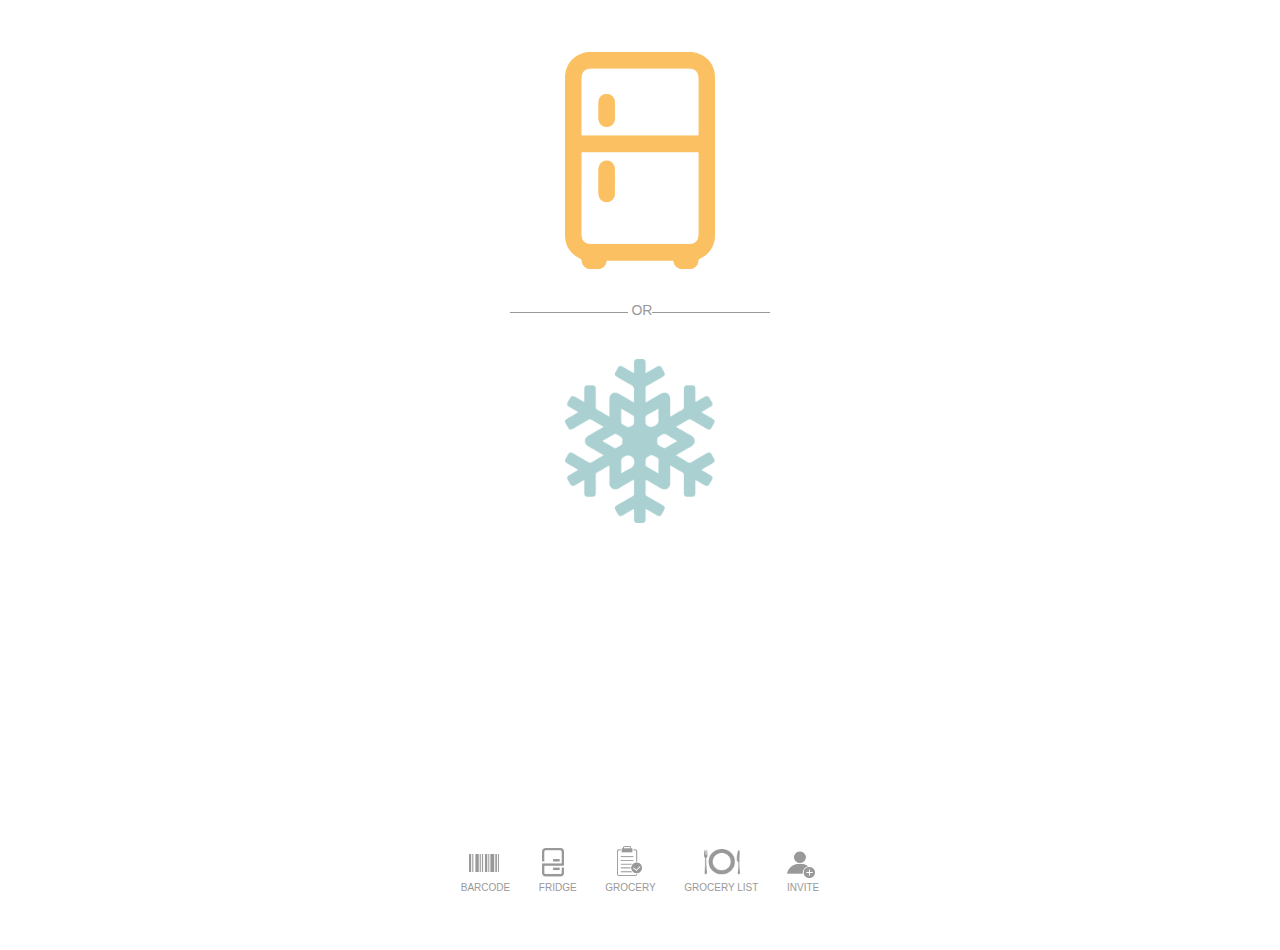
==== commit 5b31e39c: "Jackie - fridge or freezer" ====
--- a/fridgeApp/jackie/frudge.html
+++ b/fridgeApp/jackie/frudge.html
@@ -22,6 +22,7 @@
 </head>
 <body>
 
+
     <header>
       <div id="fridge-header">
         <!-- <div class="back">
@@ -53,6 +54,12 @@
       <h3>ITEM SUMMARY</h3>
 
     </div> --> <!-- END fridge_add_step2 -->
+
+    <div id="frd_frz">
+     <div id="frd"></div>
+     <div id="frd-or"><img src="images/frd_line.png"><img src="images/frd_line.png"> OR<img src="images/frd_line.png"><img src="images/frd_line.png"> </div>
+     <div id="frz"></div>
+    </div> <!-- END frd_frz -->
 
  
    
@@ -209,6 +216,15 @@
 
    <script>
 
+   $(document).ready(function(){
+      $("#frd").click(function(){
+        $("#frd_frz").hide(200);
+        $("#fridge_body, #fridge-header").slideDown(500);
+
+      });
+    });
+
+
    //onclick of search show search panel
 
 
--- a/fridgeApp/jackie/css/main.css
+++ b/fridgeApp/jackie/css/main.css
@@ -369,7 +369,64 @@
 }
 
 /*********************************Fridge****************/
-/* line 368, main.scss */
+/* line 367, main.scss */
+#frd_frz {
+  margin-top: 50px;
+}
+
+/* line 372, main.scss */
+#frd-or {
+  font-size: 14px;
+  color: #999;
+  margin-top: 10px;
+  margin-bottom: -10px;
+}
+
+/* line 378, main.scss */
+#frd {
+  background: url("../images/fridge_icon.png");
+  height: 220px;
+  background-repeat: no-repeat;
+  background-position: center;
+  background-size: 150px;
+  cursor: pointer;
+  margin-bottom: 30px;
+}
+
+/* line 390, main.scss */
+#frd:hover, #frd:active {
+  background: url("../images/fridge_icon_hover.png");
+  height: 220px;
+  background-repeat: no-repeat;
+  background-position: center;
+  background-size: 150px;
+  cursor: pointer;
+  margin-bottom: 30px;
+}
+
+/* line 401, main.scss */
+#frz {
+  background: url("../images/freezer_icon.png");
+  height: 200px;
+  background-repeat: no-repeat;
+  background-position: center;
+  background-size: 150px;
+  cursor: pointer;
+  margin-top: 30px;
+}
+
+/* line 412, main.scss */
+#frz:hover, #frz:active {
+  background: url("../images/freezer_icon_hover.png");
+  height: 200px;
+  background-repeat: no-repeat;
+  background-position: center;
+  background-size: 150px;
+  cursor: pointer;
+  margin-top: 30px;
+}
+
+/* line 423, main.scss */
 .fridge_sort {
   text-decoration: none;
   text-align: left;
@@ -378,7 +435,7 @@
   display: inline;
   float: left;
 }
-/* line 375, main.scss */
+/* line 430, main.scss */
 .fridge_sort li {
   list-style-type: none;
   display: inline;
@@ -388,8 +445,9 @@
   vertical-align: middle;
 }
 
-/* line 385, main.scss */
+/* line 440, main.scss */
 #fridge-header {
+  display: none;
   background-color: #fcc062;
   position: fixed;
   top: 0;
@@ -397,34 +455,35 @@
   width: 100%;
   height: 44px;
 }
-/* line 394, main.scss */
+/* line 450, main.scss */
 #fridge-header #fridge_sa {
   line-height: 3;
   text-decoration: none;
   float: right;
 }
-/* line 398, main.scss */
+/* line 454, main.scss */
 #fridge-header #fridge_sa li {
   list-style-type: none;
   display: inline;
   margin-right: 20px;
   margin-left: 0px;
 }
-/* line 403, main.scss */
+/* line 459, main.scss */
 #fridge-header #fridge_sa li i {
   color: #fff;
 }
-/* line 408, main.scss */
+/* line 464, main.scss */
 #fridge-header #fridge_sa #fridge_add_icon {
   cursor: pointer;
 }
-/* line 412, main.scss */
+/* line 468, main.scss */
 #fridge-header #fridge_sa #fridge_search_icon {
   cursor: pointer;
 }
 
-/* line 419, main.scss */
+/* line 475, main.scss */
 #fridge_body {
+  display: none;
   background: url("../images/fridge_pantry.png");
   background-repeat: repeat-y;
   margin-top: 44px;
@@ -436,7 +495,7 @@
   background-position: center;
 }
 
-/* line 432, main.scss */
+/* line 489, main.scss */
 .fridge_footer {
   background-color: #fff;
   position: fixed;
@@ -445,13 +504,13 @@
   width: 100%;
   /*	min-height:50px;*/
 }
-/* line 440, main.scss */
+/* line 497, main.scss */
 .fridge_footer ul {
   list-style-type: none;
   text-align: center;
   margin-bottom: 0px;
 }
-/* line 446, main.scss */
+/* line 503, main.scss */
 .fridge_footer ul li {
   display: inline-block;
   /*text-align:center;*/
@@ -460,13 +519,13 @@
   padding-bottom: 5px;
   margin-left: 25px;
 }
-/* line 452, main.scss */
+/* line 509, main.scss */
 .fridge_footer ul li img {
   width: 35px;
   vertical-align: middle;
   float: left;
 }
-/* line 458, main.scss */
+/* line 515, main.scss */
 .fridge_footer ul li p {
   text-align: center;
   color: #999;
@@ -475,47 +534,47 @@
   margin-top: 36px;
   text-transform: uppercase;
 }
-/* line 469, main.scss */
+/* line 526, main.scss */
 .fridge_footer ul li:nth-child(1) {
   margin-left: 0px;
 }
-/* line 472, main.scss */
+/* line 529, main.scss */
 .fridge_footer ul li:nth-child(1) img {
   margin-left: 8px;
   margin-top: 10px;
   width: 30px;
 }
-/* line 479, main.scss */
+/* line 536, main.scss */
 .fridge_footer ul li:nth-child(2) img {
   width: 22px;
   margin-top: 4px;
   margin-left: 3px;
 }
-/* line 485, main.scss */
+/* line 542, main.scss */
 .fridge_footer ul li:nth-child(3) img {
   width: 25px;
   margin-top: 2px;
   margin-left: 12px;
 }
-/* line 492, main.scss */
+/* line 549, main.scss */
 .fridge_footer ul li:nth-child(4) img {
   width: 36px;
   margin-left: 20px;
   margin-top: 5px;
 }
-/* line 499, main.scss */
+/* line 556, main.scss */
 .fridge_footer ul li:nth-child(5) img {
   width: 28px;
   margin-top: 5px;
   margin-top: 7px;
 }
 
-/* line 510, main.scss */
+/* line 567, main.scss */
 #fridge_search_form {
   display: none;
 }
 
-/* line 514, main.scss */
+/* line 571, main.scss */
 #fridge_search_form input[type=text] {
   width: 51%;
   margin-top: 6px;
@@ -524,35 +583,30 @@
   vertical-align: middle;
 }
 
-/* line 522, main.scss */
+/* line 579, main.scss */
 #fridge_cancel {
   background: transparent;
   border: none;
   vertical-align: middle;
 }
-/* line 526, main.scss */
+/* line 583, main.scss */
 #fridge_cancel i {
   color: #fff;
 }
 
-/* line 531, main.scss */
-#fridge_body {
-  /*display:none;*/
-}
-
-/* line 535, main.scss */
+/* line 589, main.scss */
 #fridge_add {
   margin-top: 60px;
   display: none;
   /*end form*/
   /*#fridge_or*/
 }
-/* line 538, main.scss */
+/* line 592, main.scss */
 #fridge_add form {
   width: 84%;
   margin: 0 auto;
 }
-/* line 541, main.scss */
+/* line 595, main.scss */
 #fridge_add form h3 {
   color: #fcc062;
   font-size: 15px;
@@ -561,18 +615,18 @@
   text-transform: uppercase;
   font-weight: 200;
 }
-/* line 550, main.scss */
+/* line 604, main.scss */
 #fridge_add form input[type=text] {
   background-color: #eee;
   border-radius: 6px;
   float: left;
   width: 94%;
 }
-/* line 558, main.scss */
+/* line 612, main.scss */
 #fridge_add form #fridge_food_expiary {
   width: 80%;
 }
-/* line 562, main.scss */
+/* line 616, main.scss */
 #fridge_add form #fridge_btn_ex {
   background: transparent;
   border: none;
@@ -582,28 +636,28 @@
   width: 10%;
   padding: 3px;
 }
-/* line 570, main.scss */
+/* line 624, main.scss */
 #fridge_add form #fridge_btn_ex i {
   color: #bbb;
   width: 100%;
 }
-/* line 579, main.scss */
+/* line 633, main.scss */
 #fridge_add #fridge_or {
   margin-top: 30px;
 }
-/* line 582, main.scss */
+/* line 636, main.scss */
 #fridge_add #fridge_or h4 {
   display: inline;
   vertical-align: middle;
   color: #808080;
 }
-/* line 590, main.scss */
+/* line 644, main.scss */
 #fridge_add #fridge_scan {
   margin-top: 30px;
   	  /*fridge_btn_scan
   */
 }
-/* line 593, main.scss */
+/* line 647, main.scss */
 #fridge_add #fridge_scan #fridge_btn_scan {
   width: 84%;
   margin: 0 auto;
@@ -620,7 +674,7 @@
   cursor: pointer;
   margin-bottom: 30px;
 }
-/* line 608, main.scss */
+/* line 662, main.scss */
 #fridge_add #fridge_scan #fridge_btn_scan p {
   display: inline-block;
   font-size: 25px;
@@ -628,23 +682,23 @@
   margin-bottom: 8px;
   padding-right: 20px;
 }
-/* line 615, main.scss */
+/* line 669, main.scss */
 #fridge_add #fridge_scan #fridge_btn_scan i {
   vertical-align: bottom;
 }
-/* line 624, main.scss */
+/* line 678, main.scss */
 #fridge_add #fridge_scan #fridge_btn_scan:hover,
 #fridge_add #fridge_scan #fridge_btn_scan:active {
   background-color: #748a42;
   border-bottom-color: #93a844;
 }
 
-/* line 638, main.scss */
+/* line 692, main.scss */
 #fridge_add_step1 {
   width: 84%;
   margin: 0 auto;
 }
-/* line 641, main.scss */
+/* line 695, main.scss */
 #fridge_add_step1 .fridge_btn_cancel {
   width: 49%;
   display: inline;
@@ -656,7 +710,7 @@
   font-size: 20px;
   cursor: pointer;
 }
-/* line 652, main.scss */
+/* line 706, main.scss */
 #fridge_add_step1 .fridge_btn_nxt {
   width: 49%;
   display: inline;
@@ -668,13 +722,13 @@
   font-size: 20px;
 }
 
-/* line 666, main.scss */
+/* line 720, main.scss */
 #fridge_add_step2 {
   display: none;
   text-align: center;
   margin-top: 70px;
 }
-/* line 671, main.scss */
+/* line 725, main.scss */
 #fridge_add_step2 h3 {
   color: #fcc062;
   font-size: 15px;
@@ -685,13 +739,13 @@
 }
 
 /*fridge_add_step2*/
-/* line 684, main.scss */
+/* line 738, main.scss */
 .itm_left {
   float: left;
   display: inline-block;
 }
 
-/* line 689, main.scss */
+/* line 743, main.scss */
 .itm_title {
   text-transform: uppercase;
   /*line-height:2;*/
@@ -701,7 +755,7 @@
   font-size: 11px;
 }
 
-/* line 699, main.scss */
+/* line 753, main.scss */
 .itm_ans {
   text-align: left;
   margin-left: -10px;
@@ -711,13 +765,13 @@
 	float:right;
 	display:inline-block;
 }*/
-/* line 709, main.scss */
+/* line 763, main.scss */
 #stp2_wrapper {
   width: 80%;
   margin: 0 auto;
 }
 
-/* line 714, main.scss */
+/* line 768, main.scss */
 #stp2_wrapper .itm_ans {
   height: 18px;
   width: auto;
@@ -725,7 +779,7 @@
   padding-left: 0px;
 }
 
-/* line 721, main.scss */
+/* line 775, main.scss */
 #itm_name_cat {
   margin-left: 28px;
   background: transparent;
@@ -733,12 +787,12 @@
   width: 97px;
   margin-left: 0px;
 }
-/* line 728, main.scss */
+/* line 782, main.scss */
 #itm_name_cat option {
   color: #ddd;
 }
 
-/* line 733, main.scss */
+/* line 787, main.scss */
 #tag_container {
   background-color: #fff;
   width: 97px;
@@ -757,26 +811,26 @@
   border-color: #ddd;
 }
 
-/* line 751, main.scss */
+/* line 805, main.scss */
 #choose {
   float: left;
   text-align: left;
   font-size: 11px;
 }
-/* line 755, main.scss */
+/* line 809, main.scss */
 #choose a {
   text-decoration: none;
   color: #748a42;
   text-transform: uppercase;
 }
 
-/* line 763, main.scss */
+/* line 817, main.scss */
 #fridge_wrp_step2 {
   width: 84%;
   margin-top: 30px;
   /*margin:0 auto;*/
 }
-/* line 767, main.scss */
+/* line 821, main.scss */
 #fridge_wrp_step2 .fridge_btn_cancel {
   width: 49%;
   display: inline;
@@ -788,7 +842,7 @@
   font-size: 20px;
   cursor: pointer;
 }
-/* line 778, main.scss */
+/* line 832, main.scss */
 #fridge_wrp_step2 .fridge_btn_nxt {
   width: 49%;
   display: inline;
@@ -800,7 +854,7 @@
   font-size: 20px;
 }
 
-/* line 791, main.scss */
+/* line 845, main.scss */
 #fridge_add_icons {
   display: none;
   position: absolute;
@@ -818,7 +872,7 @@
   color: #fff;
 }
 
-/* line 808, main.scss */
+/* line 862, main.scss */
 #fade {
   display: none;
   position: fixed;
@@ -833,14 +887,14 @@
   filter: alpha(opacity=70);
 }
 
-/* line 822, main.scss */
+/* line 876, main.scss */
 #fridge_select_txt {
   border-radius: 0px;
   display: inline-block;
   width: 80%;
 }
 
-/* line 829, main.scss */
+/* line 883, main.scss */
 #fridge_select_sort {
   float: none;
   text-align: center;
@@ -852,7 +906,7 @@
 }*/
 /*********************************Media Query****************/
 @media (max-width: 640px) {
-  /* line 844, main.scss */
+  /* line 898, main.scss */
   #fridge_body {
     background: url("../images/fridge_mobile.png");
     background-size: 320px;
--- a/fridgeApp/jackie/css/main.css
+++ b/fridgeApp/jackie/css/main.css
@@ -369,7 +369,64 @@
 }
 
 /*********************************Fridge****************/
-/* line 368, main.scss */
+/* line 367, main.scss */
+#frd_frz {
+  margin-top: 50px;
+}
+
+/* line 372, main.scss */
+#frd-or {
+  font-size: 14px;
+  color: #999;
+  margin-top: 10px;
+  margin-bottom: -10px;
+}
+
+/* line 378, main.scss */
+#frd {
+  background: url("../images/fridge_icon.png");
+  height: 220px;
+  background-repeat: no-repeat;
+  background-position: center;
+  background-size: 150px;
+  cursor: pointer;
+  margin-bottom: 30px;
+}
+
+/* line 390, main.scss */
+#frd:hover, #frd:active {
+  background: url("../images/fridge_icon_hover.png");
+  height: 220px;
+  background-repeat: no-repeat;
+  background-position: center;
+  background-size: 150px;
+  cursor: pointer;
+  margin-bottom: 30px;
+}
+
+/* line 401, main.scss */
+#frz {
+  background: url("../images/freezer_icon.png");
+  height: 200px;
+  background-repeat: no-repeat;
+  background-position: center;
+  background-size: 150px;
+  cursor: pointer;
+  margin-top: 30px;
+}
+
+/* line 412, main.scss */
+#frz:hover, #frz:active {
+  background: url("../images/freezer_icon_hover.png");
+  height: 200px;
+  background-repeat: no-repeat;
+  background-position: center;
+  background-size: 150px;
+  cursor: pointer;
+  margin-top: 30px;
+}
+
+/* line 423, main.scss */
 .fridge_sort {
   text-decoration: none;
   text-align: left;
@@ -378,7 +435,7 @@
   display: inline;
   float: left;
 }
-/* line 375, main.scss */
+/* line 430, main.scss */
 .fridge_sort li {
   list-style-type: none;
   display: inline;
@@ -388,8 +445,9 @@
   vertical-align: middle;
 }
 
-/* line 385, main.scss */
+/* line 440, main.scss */
 #fridge-header {
+  display: none;
   background-color: #fcc062;
   position: fixed;
   top: 0;
@@ -397,34 +455,35 @@
   width: 100%;
   height: 44px;
 }
-/* line 394, main.scss */
+/* line 450, main.scss */
 #fridge-header #fridge_sa {
   line-height: 3;
   text-decoration: none;
   float: right;
 }
-/* line 398, main.scss */
+/* line 454, main.scss */
 #fridge-header #fridge_sa li {
   list-style-type: none;
   display: inline;
   margin-right: 20px;
   margin-left: 0px;
 }
-/* line 403, main.scss */
+/* line 459, main.scss */
 #fridge-header #fridge_sa li i {
   color: #fff;
 }
-/* line 408, main.scss */
+/* line 464, main.scss */
 #fridge-header #fridge_sa #fridge_add_icon {
   cursor: pointer;
 }
-/* line 412, main.scss */
+/* line 468, main.scss */
 #fridge-header #fridge_sa #fridge_search_icon {
   cursor: pointer;
 }
 
-/* line 419, main.scss */
+/* line 475, main.scss */
 #fridge_body {
+  display: none;
   background: url("../images/fridge_pantry.png");
   background-repeat: repeat-y;
   margin-top: 44px;
@@ -436,7 +495,7 @@
   background-position: center;
 }
 
-/* line 432, main.scss */
+/* line 489, main.scss */
 .fridge_footer {
   background-color: #fff;
   position: fixed;
@@ -445,13 +504,13 @@
   width: 100%;
   /*	min-height:50px;*/
 }
-/* line 440, main.scss */
+/* line 497, main.scss */
 .fridge_footer ul {
   list-style-type: none;
   text-align: center;
   margin-bottom: 0px;
 }
-/* line 446, main.scss */
+/* line 503, main.scss */
 .fridge_footer ul li {
   display: inline-block;
   /*text-align:center;*/
@@ -460,13 +519,13 @@
   padding-bottom: 5px;
   margin-left: 25px;
 }
-/* line 452, main.scss */
+/* line 509, main.scss */
 .fridge_footer ul li img {
   width: 35px;
   vertical-align: middle;
   float: left;
 }
-/* line 458, main.scss */
+/* line 515, main.scss */
 .fridge_footer ul li p {
   text-align: center;
   color: #999;
@@ -475,47 +534,47 @@
   margin-top: 36px;
   text-transform: uppercase;
 }
-/* line 469, main.scss */
+/* line 526, main.scss */
 .fridge_footer ul li:nth-child(1) {
   margin-left: 0px;
 }
-/* line 472, main.scss */
+/* line 529, main.scss */
 .fridge_footer ul li:nth-child(1) img {
   margin-left: 8px;
   margin-top: 10px;
   width: 30px;
 }
-/* line 479, main.scss */
+/* line 536, main.scss */
 .fridge_footer ul li:nth-child(2) img {
   width: 22px;
   margin-top: 4px;
   margin-left: 3px;
 }
-/* line 485, main.scss */
+/* line 542, main.scss */
 .fridge_footer ul li:nth-child(3) img {
   width: 25px;
   margin-top: 2px;
   margin-left: 12px;
 }
-/* line 492, main.scss */
+/* line 549, main.scss */
 .fridge_footer ul li:nth-child(4) img {
   width: 36px;
   margin-left: 20px;
   margin-top: 5px;
 }
-/* line 499, main.scss */
+/* line 556, main.scss */
 .fridge_footer ul li:nth-child(5) img {
   width: 28px;
   margin-top: 5px;
   margin-top: 7px;
 }
 
-/* line 510, main.scss */
+/* line 567, main.scss */
 #fridge_search_form {
   display: none;
 }
 
-/* line 514, main.scss */
+/* line 571, main.scss */
 #fridge_search_form input[type=text] {
   width: 51%;
   margin-top: 6px;
@@ -524,35 +583,30 @@
   vertical-align: middle;
 }
 
-/* line 522, main.scss */
+/* line 579, main.scss */
 #fridge_cancel {
   background: transparent;
   border: none;
   vertical-align: middle;
 }
-/* line 526, main.scss */
+/* line 583, main.scss */
 #fridge_cancel i {
   color: #fff;
 }
 
-/* line 531, main.scss */
-#fridge_body {
-  /*display:none;*/
-}
-
-/* line 535, main.scss */
+/* line 589, main.scss */
 #fridge_add {
   margin-top: 60px;
   display: none;
   /*end form*/
   /*#fridge_or*/
 }
-/* line 538, main.scss */
+/* line 592, main.scss */
 #fridge_add form {
   width: 84%;
   margin: 0 auto;
 }
-/* line 541, main.scss */
+/* line 595, main.scss */
 #fridge_add form h3 {
   color: #fcc062;
   font-size: 15px;
@@ -561,18 +615,18 @@
   text-transform: uppercase;
   font-weight: 200;
 }
-/* line 550, main.scss */
+/* line 604, main.scss */
 #fridge_add form input[type=text] {
   background-color: #eee;
   border-radius: 6px;
   float: left;
   width: 94%;
 }
-/* line 558, main.scss */
+/* line 612, main.scss */
 #fridge_add form #fridge_food_expiary {
   width: 80%;
 }
-/* line 562, main.scss */
+/* line 616, main.scss */
 #fridge_add form #fridge_btn_ex {
   background: transparent;
   border: none;
@@ -582,28 +636,28 @@
   width: 10%;
   padding: 3px;
 }
-/* line 570, main.scss */
+/* line 624, main.scss */
 #fridge_add form #fridge_btn_ex i {
   color: #bbb;
   width: 100%;
 }
-/* line 579, main.scss */
+/* line 633, main.scss */
 #fridge_add #fridge_or {
   margin-top: 30px;
 }
-/* line 582, main.scss */
+/* line 636, main.scss */
 #fridge_add #fridge_or h4 {
   display: inline;
   vertical-align: middle;
   color: #808080;
 }
-/* line 590, main.scss */
+/* line 644, main.scss */
 #fridge_add #fridge_scan {
   margin-top: 30px;
   	  /*fridge_btn_scan
   */
 }
-/* line 593, main.scss */
+/* line 647, main.scss */
 #fridge_add #fridge_scan #fridge_btn_scan {
   width: 84%;
   margin: 0 auto;
@@ -620,7 +674,7 @@
   cursor: pointer;
   margin-bottom: 30px;
 }
-/* line 608, main.scss */
+/* line 662, main.scss */
 #fridge_add #fridge_scan #fridge_btn_scan p {
   display: inline-block;
   font-size: 25px;
@@ -628,23 +682,23 @@
   margin-bottom: 8px;
   padding-right: 20px;
 }
-/* line 615, main.scss */
+/* line 669, main.scss */
 #fridge_add #fridge_scan #fridge_btn_scan i {
   vertical-align: bottom;
 }
-/* line 624, main.scss */
+/* line 678, main.scss */
 #fridge_add #fridge_scan #fridge_btn_scan:hover,
 #fridge_add #fridge_scan #fridge_btn_scan:active {
   background-color: #748a42;
   border-bottom-color: #93a844;
 }
 
-/* line 638, main.scss */
+/* line 692, main.scss */
 #fridge_add_step1 {
   width: 84%;
   margin: 0 auto;
 }
-/* line 641, main.scss */
+/* line 695, main.scss */
 #fridge_add_step1 .fridge_btn_cancel {
   width: 49%;
   display: inline;
@@ -656,7 +710,7 @@
   font-size: 20px;
   cursor: pointer;
 }
-/* line 652, main.scss */
+/* line 706, main.scss */
 #fridge_add_step1 .fridge_btn_nxt {
   width: 49%;
   display: inline;
@@ -668,13 +722,13 @@
   font-size: 20px;
 }
 
-/* line 666, main.scss */
+/* line 720, main.scss */
 #fridge_add_step2 {
   display: none;
   text-align: center;
   margin-top: 70px;
 }
-/* line 671, main.scss */
+/* line 725, main.scss */
 #fridge_add_step2 h3 {
   color: #fcc062;
   font-size: 15px;
@@ -685,13 +739,13 @@
 }
 
 /*fridge_add_step2*/
-/* line 684, main.scss */
+/* line 738, main.scss */
 .itm_left {
   float: left;
   display: inline-block;
 }
 
-/* line 689, main.scss */
+/* line 743, main.scss */
 .itm_title {
   text-transform: uppercase;
   /*line-height:2;*/
@@ -701,7 +755,7 @@
   font-size: 11px;
 }
 
-/* line 699, main.scss */
+/* line 753, main.scss */
 .itm_ans {
   text-align: left;
   margin-left: -10px;
@@ -711,13 +765,13 @@
 	float:right;
 	display:inline-block;
 }*/
-/* line 709, main.scss */
+/* line 763, main.scss */
 #stp2_wrapper {
   width: 80%;
   margin: 0 auto;
 }
 
-/* line 714, main.scss */
+/* line 768, main.scss */
 #stp2_wrapper .itm_ans {
   height: 18px;
   width: auto;
@@ -725,7 +779,7 @@
   padding-left: 0px;
 }
 
-/* line 721, main.scss */
+/* line 775, main.scss */
 #itm_name_cat {
   margin-left: 28px;
   background: transparent;
@@ -733,12 +787,12 @@
   width: 97px;
   margin-left: 0px;
 }
-/* line 728, main.scss */
+/* line 782, main.scss */
 #itm_name_cat option {
   color: #ddd;
 }
 
-/* line 733, main.scss */
+/* line 787, main.scss */
 #tag_container {
   background-color: #fff;
   width: 97px;
@@ -757,26 +811,26 @@
   border-color: #ddd;
 }
 
-/* line 751, main.scss */
+/* line 805, main.scss */
 #choose {
   float: left;
   text-align: left;
   font-size: 11px;
 }
-/* line 755, main.scss */
+/* line 809, main.scss */
 #choose a {
   text-decoration: none;
   color: #748a42;
   text-transform: uppercase;
 }
 
-/* line 763, main.scss */
+/* line 817, main.scss */
 #fridge_wrp_step2 {
   width: 84%;
   margin-top: 30px;
   /*margin:0 auto;*/
 }
-/* line 767, main.scss */
+/* line 821, main.scss */
 #fridge_wrp_step2 .fridge_btn_cancel {
   width: 49%;
   display: inline;
@@ -788,7 +842,7 @@
   font-size: 20px;
   cursor: pointer;
 }
-/* line 778, main.scss */
+/* line 832, main.scss */
 #fridge_wrp_step2 .fridge_btn_nxt {
   width: 49%;
   display: inline;
@@ -800,7 +854,7 @@
   font-size: 20px;
 }
 
-/* line 791, main.scss */
+/* line 845, main.scss */
 #fridge_add_icons {
   display: none;
   position: absolute;
@@ -818,7 +872,7 @@
   color: #fff;
 }
 
-/* line 808, main.scss */
+/* line 862, main.scss */
 #fade {
   display: none;
   position: fixed;
@@ -833,14 +887,14 @@
   filter: alpha(opacity=70);
 }
 
-/* line 822, main.scss */
+/* line 876, main.scss */
 #fridge_select_txt {
   border-radius: 0px;
   display: inline-block;
   width: 80%;
 }
 
-/* line 829, main.scss */
+/* line 883, main.scss */
 #fridge_select_sort {
   float: none;
   text-align: center;
@@ -852,7 +906,7 @@
 }*/
 /*********************************Media Query****************/
 @media (max-width: 640px) {
-  /* line 844, main.scss */
+  /* line 898, main.scss */
   #fridge_body {
     background: url("../images/fridge_mobile.png");
     background-size: 320px;
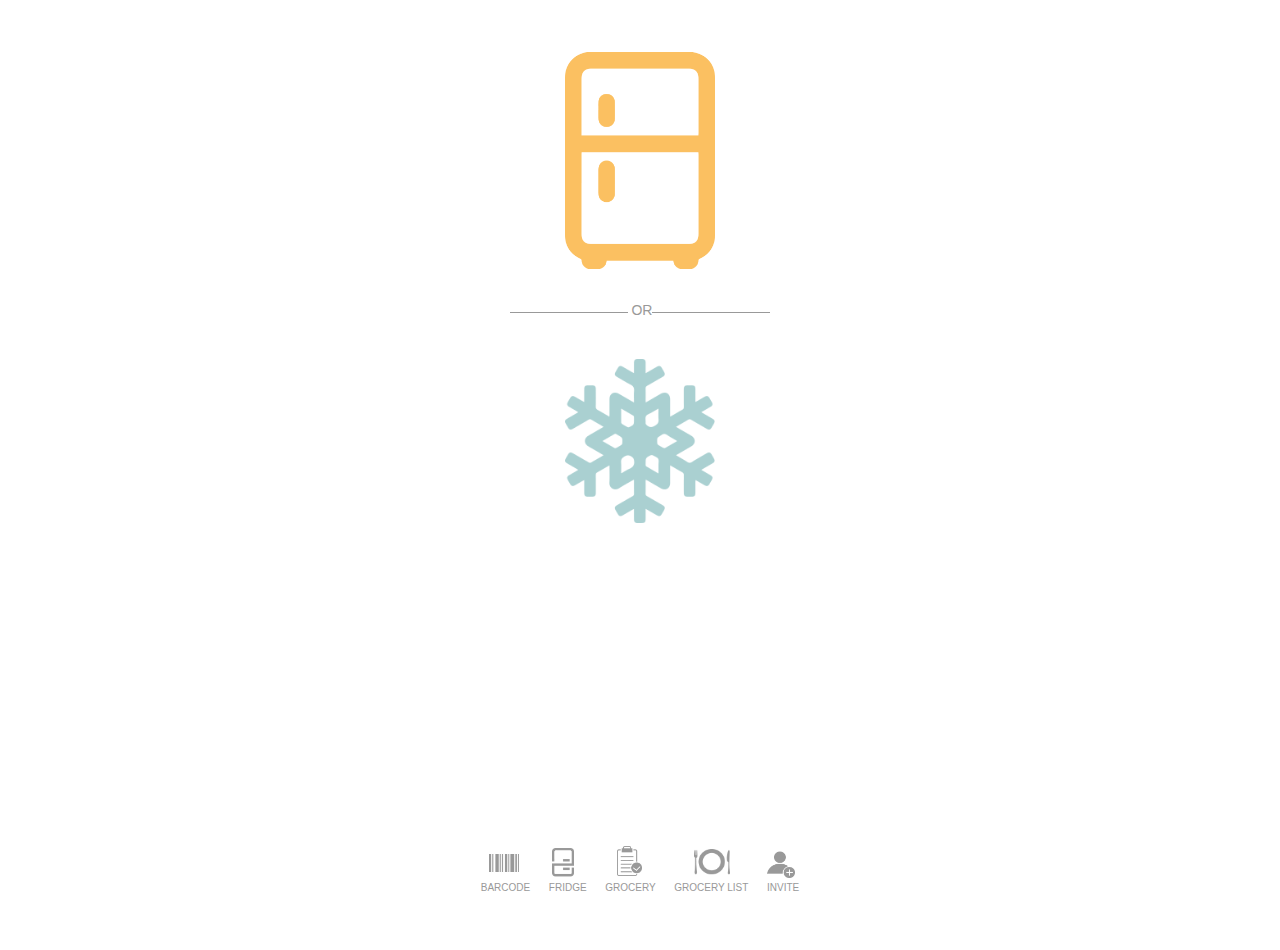
==== commit 1edd26f1: "Jackie - fridge item style" ====
--- a/fridgeApp/jackie/frudge.html
+++ b/fridgeApp/jackie/frudge.html
@@ -66,7 +66,12 @@
 
     <div  id="fridge_body">
       <ul>
-        <li></li>
+        <li class="frd_items"><img src="images/items/beetroot.png"></li>
+         <li class="frd_items"><img src="images/items/chicken.png"></li>
+          <li class="frd_items"><img src="images/items/milk.png"></li>
+          <li class="frd_items"><img src="images/items/fish.png"></li>
+           <li class="frd_items"><img src="images/items/fish.png"></li>
+            <li class="frd_items"><img src="images/items/fish.png"></li>
       </ul>
       
     </div> <!-- end fridge_body -->
@@ -236,6 +241,18 @@
       });
     });
 
+     //This doesn't work WHYYYY???
+
+    $(document).ready(function(){
+      $("#fridge_cancel").click(function(){
+        $("#fridge_search_form, #frd_frz").hide(200);
+        $("#fridge_body, #fridge-header").slideDown(500);
+
+      });
+    });
+
+
+
     //onclick of search show add panel
 
 
--- a/fridgeApp/jackie/css/main.css
+++ b/fridgeApp/jackie/css/main.css
@@ -486,16 +486,35 @@
   display: none;
   background: url("../images/fridge_pantry.png");
   background-repeat: repeat-y;
-  margin-top: 44px;
+  margin-top: -77px;
   /* -webkit-background-size: 100%;
     -moz-background-size: 100% ;
     -o-background-size: 100%;*/
   background-size: 640px;
   height: 100%;
-  background-position: center;
-}
-
-/* line 489, main.scss */
+  background-position: center top;
+}
+/* line 487, main.scss */
+#fridge_body ul {
+  position: relative;
+  /* left: 500px; */
+  top: 152px;
+  /*margin-bottom: 0px;*/
+  width: 640px;
+  margin: 0 auto;
+}
+/* line 495, main.scss */
+#fridge_body ul .frd_items {
+  display: inline;
+  list-style-type: none;
+}
+/* line 498, main.scss */
+#fridge_body ul .frd_items img {
+  height: 100px;
+  margin-bottom: 84px;
+}
+
+/* line 507, main.scss */
 .fridge_footer {
   background-color: #fff;
   position: fixed;
@@ -504,28 +523,28 @@
   width: 100%;
   /*	min-height:50px;*/
 }
-/* line 497, main.scss */
+/* line 515, main.scss */
 .fridge_footer ul {
   list-style-type: none;
   text-align: center;
   margin-bottom: 0px;
 }
-/* line 503, main.scss */
+/* line 521, main.scss */
 .fridge_footer ul li {
   display: inline-block;
   /*text-align:center;*/
   vertical-align: middle;
   padding-top: 5px;
   padding-bottom: 5px;
-  margin-left: 25px;
-}
-/* line 509, main.scss */
+  margin-left: 15px;
+}
+/* line 527, main.scss */
 .fridge_footer ul li img {
   width: 35px;
   vertical-align: middle;
   float: left;
 }
-/* line 515, main.scss */
+/* line 533, main.scss */
 .fridge_footer ul li p {
   text-align: center;
   color: #999;
@@ -534,47 +553,47 @@
   margin-top: 36px;
   text-transform: uppercase;
 }
-/* line 526, main.scss */
+/* line 544, main.scss */
 .fridge_footer ul li:nth-child(1) {
   margin-left: 0px;
 }
-/* line 529, main.scss */
+/* line 547, main.scss */
 .fridge_footer ul li:nth-child(1) img {
   margin-left: 8px;
   margin-top: 10px;
   width: 30px;
 }
-/* line 536, main.scss */
+/* line 554, main.scss */
 .fridge_footer ul li:nth-child(2) img {
   width: 22px;
   margin-top: 4px;
   margin-left: 3px;
 }
-/* line 542, main.scss */
+/* line 560, main.scss */
 .fridge_footer ul li:nth-child(3) img {
   width: 25px;
   margin-top: 2px;
   margin-left: 12px;
 }
-/* line 549, main.scss */
+/* line 567, main.scss */
 .fridge_footer ul li:nth-child(4) img {
   width: 36px;
   margin-left: 20px;
   margin-top: 5px;
 }
-/* line 556, main.scss */
+/* line 574, main.scss */
 .fridge_footer ul li:nth-child(5) img {
   width: 28px;
   margin-top: 5px;
   margin-top: 7px;
 }
 
-/* line 567, main.scss */
+/* line 585, main.scss */
 #fridge_search_form {
   display: none;
 }
 
-/* line 571, main.scss */
+/* line 589, main.scss */
 #fridge_search_form input[type=text] {
   width: 51%;
   margin-top: 6px;
@@ -583,30 +602,30 @@
   vertical-align: middle;
 }
 
-/* line 579, main.scss */
+/* line 597, main.scss */
 #fridge_cancel {
   background: transparent;
   border: none;
   vertical-align: middle;
 }
-/* line 583, main.scss */
+/* line 601, main.scss */
 #fridge_cancel i {
   color: #fff;
 }
 
-/* line 589, main.scss */
+/* line 607, main.scss */
 #fridge_add {
   margin-top: 60px;
   display: none;
   /*end form*/
   /*#fridge_or*/
 }
-/* line 592, main.scss */
+/* line 610, main.scss */
 #fridge_add form {
   width: 84%;
   margin: 0 auto;
 }
-/* line 595, main.scss */
+/* line 613, main.scss */
 #fridge_add form h3 {
   color: #fcc062;
   font-size: 15px;
@@ -615,18 +634,18 @@
   text-transform: uppercase;
   font-weight: 200;
 }
-/* line 604, main.scss */
+/* line 622, main.scss */
 #fridge_add form input[type=text] {
   background-color: #eee;
   border-radius: 6px;
   float: left;
   width: 94%;
 }
-/* line 612, main.scss */
+/* line 630, main.scss */
 #fridge_add form #fridge_food_expiary {
   width: 80%;
 }
-/* line 616, main.scss */
+/* line 634, main.scss */
 #fridge_add form #fridge_btn_ex {
   background: transparent;
   border: none;
@@ -636,28 +655,28 @@
   width: 10%;
   padding: 3px;
 }
-/* line 624, main.scss */
+/* line 642, main.scss */
 #fridge_add form #fridge_btn_ex i {
   color: #bbb;
   width: 100%;
 }
-/* line 633, main.scss */
+/* line 651, main.scss */
 #fridge_add #fridge_or {
   margin-top: 30px;
 }
-/* line 636, main.scss */
+/* line 654, main.scss */
 #fridge_add #fridge_or h4 {
   display: inline;
   vertical-align: middle;
   color: #808080;
 }
-/* line 644, main.scss */
+/* line 662, main.scss */
 #fridge_add #fridge_scan {
   margin-top: 30px;
   	  /*fridge_btn_scan
   */
 }
-/* line 647, main.scss */
+/* line 665, main.scss */
 #fridge_add #fridge_scan #fridge_btn_scan {
   width: 84%;
   margin: 0 auto;
@@ -674,7 +693,7 @@
   cursor: pointer;
   margin-bottom: 30px;
 }
-/* line 662, main.scss */
+/* line 680, main.scss */
 #fridge_add #fridge_scan #fridge_btn_scan p {
   display: inline-block;
   font-size: 25px;
@@ -682,23 +701,23 @@
   margin-bottom: 8px;
   padding-right: 20px;
 }
-/* line 669, main.scss */
+/* line 687, main.scss */
 #fridge_add #fridge_scan #fridge_btn_scan i {
   vertical-align: bottom;
 }
-/* line 678, main.scss */
+/* line 696, main.scss */
 #fridge_add #fridge_scan #fridge_btn_scan:hover,
 #fridge_add #fridge_scan #fridge_btn_scan:active {
   background-color: #748a42;
   border-bottom-color: #93a844;
 }
 
-/* line 692, main.scss */
+/* line 710, main.scss */
 #fridge_add_step1 {
   width: 84%;
   margin: 0 auto;
 }
-/* line 695, main.scss */
+/* line 713, main.scss */
 #fridge_add_step1 .fridge_btn_cancel {
   width: 49%;
   display: inline;
@@ -710,7 +729,7 @@
   font-size: 20px;
   cursor: pointer;
 }
-/* line 706, main.scss */
+/* line 724, main.scss */
 #fridge_add_step1 .fridge_btn_nxt {
   width: 49%;
   display: inline;
@@ -722,13 +741,13 @@
   font-size: 20px;
 }
 
-/* line 720, main.scss */
+/* line 738, main.scss */
 #fridge_add_step2 {
   display: none;
   text-align: center;
   margin-top: 70px;
 }
-/* line 725, main.scss */
+/* line 743, main.scss */
 #fridge_add_step2 h3 {
   color: #fcc062;
   font-size: 15px;
@@ -739,13 +758,13 @@
 }
 
 /*fridge_add_step2*/
-/* line 738, main.scss */
+/* line 756, main.scss */
 .itm_left {
   float: left;
   display: inline-block;
 }
 
-/* line 743, main.scss */
+/* line 761, main.scss */
 .itm_title {
   text-transform: uppercase;
   /*line-height:2;*/
@@ -755,7 +774,7 @@
   font-size: 11px;
 }
 
-/* line 753, main.scss */
+/* line 771, main.scss */
 .itm_ans {
   text-align: left;
   margin-left: -10px;
@@ -765,13 +784,13 @@
 	float:right;
 	display:inline-block;
 }*/
-/* line 763, main.scss */
+/* line 781, main.scss */
 #stp2_wrapper {
   width: 80%;
   margin: 0 auto;
 }
 
-/* line 768, main.scss */
+/* line 786, main.scss */
 #stp2_wrapper .itm_ans {
   height: 18px;
   width: auto;
@@ -779,7 +798,7 @@
   padding-left: 0px;
 }
 
-/* line 775, main.scss */
+/* line 793, main.scss */
 #itm_name_cat {
   margin-left: 28px;
   background: transparent;
@@ -787,12 +806,12 @@
   width: 97px;
   margin-left: 0px;
 }
-/* line 782, main.scss */
+/* line 800, main.scss */
 #itm_name_cat option {
   color: #ddd;
 }
 
-/* line 787, main.scss */
+/* line 805, main.scss */
 #tag_container {
   background-color: #fff;
   width: 97px;
@@ -811,26 +830,26 @@
   border-color: #ddd;
 }
 
-/* line 805, main.scss */
+/* line 823, main.scss */
 #choose {
   float: left;
   text-align: left;
   font-size: 11px;
 }
-/* line 809, main.scss */
+/* line 827, main.scss */
 #choose a {
   text-decoration: none;
   color: #748a42;
   text-transform: uppercase;
 }
 
-/* line 817, main.scss */
+/* line 835, main.scss */
 #fridge_wrp_step2 {
   width: 84%;
   margin-top: 30px;
   /*margin:0 auto;*/
 }
-/* line 821, main.scss */
+/* line 839, main.scss */
 #fridge_wrp_step2 .fridge_btn_cancel {
   width: 49%;
   display: inline;
@@ -842,7 +861,7 @@
   font-size: 20px;
   cursor: pointer;
 }
-/* line 832, main.scss */
+/* line 850, main.scss */
 #fridge_wrp_step2 .fridge_btn_nxt {
   width: 49%;
   display: inline;
@@ -854,7 +873,7 @@
   font-size: 20px;
 }
 
-/* line 845, main.scss */
+/* line 863, main.scss */
 #fridge_add_icons {
   display: none;
   position: absolute;
@@ -872,7 +891,7 @@
   color: #fff;
 }
 
-/* line 862, main.scss */
+/* line 880, main.scss */
 #fade {
   display: none;
   position: fixed;
@@ -887,14 +906,14 @@
   filter: alpha(opacity=70);
 }
 
-/* line 876, main.scss */
+/* line 894, main.scss */
 #fridge_select_txt {
   border-radius: 0px;
   display: inline-block;
   width: 80%;
 }
 
-/* line 883, main.scss */
+/* line 901, main.scss */
 #fridge_select_sort {
   float: none;
   text-align: center;
@@ -906,16 +925,35 @@
 }*/
 /*********************************Media Query****************/
 @media (max-width: 640px) {
-  /* line 898, main.scss */
+  /* line 916, main.scss */
   #fridge_body {
     background: url("../images/fridge_mobile.png");
     background-size: 320px;
     background-repeat: repeat-y;
-    background-position: center;
-    background-attachment: fixed;
-    margin-top: -36px;
-    overflow: scroll;
+    background-position: center top;
+    /*background-attachment:fixed;*/
+    margin-top: -17px;
+    /* overflow:scroll;*/
     height: 100%;
   }
+  /* line 927, main.scss */
+  #fridge_body ul {
+    position: relative;
+    /* left: 500px; */
+    top: 77px;
+    /*margin-bottom: 0px;*/
+    width: 320px;
+    margin: 0 auto;
+  }
+  /* line 935, main.scss */
+  #fridge_body ul .frd_items {
+    display: inline;
+    list-style-type: none;
+  }
+  /* line 938, main.scss */
+  #fridge_body ul .frd_items img {
+    height: 50px;
+    margin-bottom: 41px;
+  }
 }
 /*********************************END Media Query****************/
--- a/fridgeApp/jackie/css/main.css
+++ b/fridgeApp/jackie/css/main.css
@@ -486,16 +486,35 @@
   display: none;
   background: url("../images/fridge_pantry.png");
   background-repeat: repeat-y;
-  margin-top: 44px;
+  margin-top: -77px;
   /* -webkit-background-size: 100%;
     -moz-background-size: 100% ;
     -o-background-size: 100%;*/
   background-size: 640px;
   height: 100%;
-  background-position: center;
-}
-
-/* line 489, main.scss */
+  background-position: center top;
+}
+/* line 487, main.scss */
+#fridge_body ul {
+  position: relative;
+  /* left: 500px; */
+  top: 152px;
+  /*margin-bottom: 0px;*/
+  width: 640px;
+  margin: 0 auto;
+}
+/* line 495, main.scss */
+#fridge_body ul .frd_items {
+  display: inline;
+  list-style-type: none;
+}
+/* line 498, main.scss */
+#fridge_body ul .frd_items img {
+  height: 100px;
+  margin-bottom: 84px;
+}
+
+/* line 507, main.scss */
 .fridge_footer {
   background-color: #fff;
   position: fixed;
@@ -504,28 +523,28 @@
   width: 100%;
   /*	min-height:50px;*/
 }
-/* line 497, main.scss */
+/* line 515, main.scss */
 .fridge_footer ul {
   list-style-type: none;
   text-align: center;
   margin-bottom: 0px;
 }
-/* line 503, main.scss */
+/* line 521, main.scss */
 .fridge_footer ul li {
   display: inline-block;
   /*text-align:center;*/
   vertical-align: middle;
   padding-top: 5px;
   padding-bottom: 5px;
-  margin-left: 25px;
-}
-/* line 509, main.scss */
+  margin-left: 15px;
+}
+/* line 527, main.scss */
 .fridge_footer ul li img {
   width: 35px;
   vertical-align: middle;
   float: left;
 }
-/* line 515, main.scss */
+/* line 533, main.scss */
 .fridge_footer ul li p {
   text-align: center;
   color: #999;
@@ -534,47 +553,47 @@
   margin-top: 36px;
   text-transform: uppercase;
 }
-/* line 526, main.scss */
+/* line 544, main.scss */
 .fridge_footer ul li:nth-child(1) {
   margin-left: 0px;
 }
-/* line 529, main.scss */
+/* line 547, main.scss */
 .fridge_footer ul li:nth-child(1) img {
   margin-left: 8px;
   margin-top: 10px;
   width: 30px;
 }
-/* line 536, main.scss */
+/* line 554, main.scss */
 .fridge_footer ul li:nth-child(2) img {
   width: 22px;
   margin-top: 4px;
   margin-left: 3px;
 }
-/* line 542, main.scss */
+/* line 560, main.scss */
 .fridge_footer ul li:nth-child(3) img {
   width: 25px;
   margin-top: 2px;
   margin-left: 12px;
 }
-/* line 549, main.scss */
+/* line 567, main.scss */
 .fridge_footer ul li:nth-child(4) img {
   width: 36px;
   margin-left: 20px;
   margin-top: 5px;
 }
-/* line 556, main.scss */
+/* line 574, main.scss */
 .fridge_footer ul li:nth-child(5) img {
   width: 28px;
   margin-top: 5px;
   margin-top: 7px;
 }
 
-/* line 567, main.scss */
+/* line 585, main.scss */
 #fridge_search_form {
   display: none;
 }
 
-/* line 571, main.scss */
+/* line 589, main.scss */
 #fridge_search_form input[type=text] {
   width: 51%;
   margin-top: 6px;
@@ -583,30 +602,30 @@
   vertical-align: middle;
 }
 
-/* line 579, main.scss */
+/* line 597, main.scss */
 #fridge_cancel {
   background: transparent;
   border: none;
   vertical-align: middle;
 }
-/* line 583, main.scss */
+/* line 601, main.scss */
 #fridge_cancel i {
   color: #fff;
 }
 
-/* line 589, main.scss */
+/* line 607, main.scss */
 #fridge_add {
   margin-top: 60px;
   display: none;
   /*end form*/
   /*#fridge_or*/
 }
-/* line 592, main.scss */
+/* line 610, main.scss */
 #fridge_add form {
   width: 84%;
   margin: 0 auto;
 }
-/* line 595, main.scss */
+/* line 613, main.scss */
 #fridge_add form h3 {
   color: #fcc062;
   font-size: 15px;
@@ -615,18 +634,18 @@
   text-transform: uppercase;
   font-weight: 200;
 }
-/* line 604, main.scss */
+/* line 622, main.scss */
 #fridge_add form input[type=text] {
   background-color: #eee;
   border-radius: 6px;
   float: left;
   width: 94%;
 }
-/* line 612, main.scss */
+/* line 630, main.scss */
 #fridge_add form #fridge_food_expiary {
   width: 80%;
 }
-/* line 616, main.scss */
+/* line 634, main.scss */
 #fridge_add form #fridge_btn_ex {
   background: transparent;
   border: none;
@@ -636,28 +655,28 @@
   width: 10%;
   padding: 3px;
 }
-/* line 624, main.scss */
+/* line 642, main.scss */
 #fridge_add form #fridge_btn_ex i {
   color: #bbb;
   width: 100%;
 }
-/* line 633, main.scss */
+/* line 651, main.scss */
 #fridge_add #fridge_or {
   margin-top: 30px;
 }
-/* line 636, main.scss */
+/* line 654, main.scss */
 #fridge_add #fridge_or h4 {
   display: inline;
   vertical-align: middle;
   color: #808080;
 }
-/* line 644, main.scss */
+/* line 662, main.scss */
 #fridge_add #fridge_scan {
   margin-top: 30px;
   	  /*fridge_btn_scan
   */
 }
-/* line 647, main.scss */
+/* line 665, main.scss */
 #fridge_add #fridge_scan #fridge_btn_scan {
   width: 84%;
   margin: 0 auto;
@@ -674,7 +693,7 @@
   cursor: pointer;
   margin-bottom: 30px;
 }
-/* line 662, main.scss */
+/* line 680, main.scss */
 #fridge_add #fridge_scan #fridge_btn_scan p {
   display: inline-block;
   font-size: 25px;
@@ -682,23 +701,23 @@
   margin-bottom: 8px;
   padding-right: 20px;
 }
-/* line 669, main.scss */
+/* line 687, main.scss */
 #fridge_add #fridge_scan #fridge_btn_scan i {
   vertical-align: bottom;
 }
-/* line 678, main.scss */
+/* line 696, main.scss */
 #fridge_add #fridge_scan #fridge_btn_scan:hover,
 #fridge_add #fridge_scan #fridge_btn_scan:active {
   background-color: #748a42;
   border-bottom-color: #93a844;
 }
 
-/* line 692, main.scss */
+/* line 710, main.scss */
 #fridge_add_step1 {
   width: 84%;
   margin: 0 auto;
 }
-/* line 695, main.scss */
+/* line 713, main.scss */
 #fridge_add_step1 .fridge_btn_cancel {
   width: 49%;
   display: inline;
@@ -710,7 +729,7 @@
   font-size: 20px;
   cursor: pointer;
 }
-/* line 706, main.scss */
+/* line 724, main.scss */
 #fridge_add_step1 .fridge_btn_nxt {
   width: 49%;
   display: inline;
@@ -722,13 +741,13 @@
   font-size: 20px;
 }
 
-/* line 720, main.scss */
+/* line 738, main.scss */
 #fridge_add_step2 {
   display: none;
   text-align: center;
   margin-top: 70px;
 }
-/* line 725, main.scss */
+/* line 743, main.scss */
 #fridge_add_step2 h3 {
   color: #fcc062;
   font-size: 15px;
@@ -739,13 +758,13 @@
 }
 
 /*fridge_add_step2*/
-/* line 738, main.scss */
+/* line 756, main.scss */
 .itm_left {
   float: left;
   display: inline-block;
 }
 
-/* line 743, main.scss */
+/* line 761, main.scss */
 .itm_title {
   text-transform: uppercase;
   /*line-height:2;*/
@@ -755,7 +774,7 @@
   font-size: 11px;
 }
 
-/* line 753, main.scss */
+/* line 771, main.scss */
 .itm_ans {
   text-align: left;
   margin-left: -10px;
@@ -765,13 +784,13 @@
 	float:right;
 	display:inline-block;
 }*/
-/* line 763, main.scss */
+/* line 781, main.scss */
 #stp2_wrapper {
   width: 80%;
   margin: 0 auto;
 }
 
-/* line 768, main.scss */
+/* line 786, main.scss */
 #stp2_wrapper .itm_ans {
   height: 18px;
   width: auto;
@@ -779,7 +798,7 @@
   padding-left: 0px;
 }
 
-/* line 775, main.scss */
+/* line 793, main.scss */
 #itm_name_cat {
   margin-left: 28px;
   background: transparent;
@@ -787,12 +806,12 @@
   width: 97px;
   margin-left: 0px;
 }
-/* line 782, main.scss */
+/* line 800, main.scss */
 #itm_name_cat option {
   color: #ddd;
 }
 
-/* line 787, main.scss */
+/* line 805, main.scss */
 #tag_container {
   background-color: #fff;
   width: 97px;
@@ -811,26 +830,26 @@
   border-color: #ddd;
 }
 
-/* line 805, main.scss */
+/* line 823, main.scss */
 #choose {
   float: left;
   text-align: left;
   font-size: 11px;
 }
-/* line 809, main.scss */
+/* line 827, main.scss */
 #choose a {
   text-decoration: none;
   color: #748a42;
   text-transform: uppercase;
 }
 
-/* line 817, main.scss */
+/* line 835, main.scss */
 #fridge_wrp_step2 {
   width: 84%;
   margin-top: 30px;
   /*margin:0 auto;*/
 }
-/* line 821, main.scss */
+/* line 839, main.scss */
 #fridge_wrp_step2 .fridge_btn_cancel {
   width: 49%;
   display: inline;
@@ -842,7 +861,7 @@
   font-size: 20px;
   cursor: pointer;
 }
-/* line 832, main.scss */
+/* line 850, main.scss */
 #fridge_wrp_step2 .fridge_btn_nxt {
   width: 49%;
   display: inline;
@@ -854,7 +873,7 @@
   font-size: 20px;
 }
 
-/* line 845, main.scss */
+/* line 863, main.scss */
 #fridge_add_icons {
   display: none;
   position: absolute;
@@ -872,7 +891,7 @@
   color: #fff;
 }
 
-/* line 862, main.scss */
+/* line 880, main.scss */
 #fade {
   display: none;
   position: fixed;
@@ -887,14 +906,14 @@
   filter: alpha(opacity=70);
 }
 
-/* line 876, main.scss */
+/* line 894, main.scss */
 #fridge_select_txt {
   border-radius: 0px;
   display: inline-block;
   width: 80%;
 }
 
-/* line 883, main.scss */
+/* line 901, main.scss */
 #fridge_select_sort {
   float: none;
   text-align: center;
@@ -906,16 +925,35 @@
 }*/
 /*********************************Media Query****************/
 @media (max-width: 640px) {
-  /* line 898, main.scss */
+  /* line 916, main.scss */
   #fridge_body {
     background: url("../images/fridge_mobile.png");
     background-size: 320px;
     background-repeat: repeat-y;
-    background-position: center;
-    background-attachment: fixed;
-    margin-top: -36px;
-    overflow: scroll;
+    background-position: center top;
+    /*background-attachment:fixed;*/
+    margin-top: -17px;
+    /* overflow:scroll;*/
     height: 100%;
   }
+  /* line 927, main.scss */
+  #fridge_body ul {
+    position: relative;
+    /* left: 500px; */
+    top: 77px;
+    /*margin-bottom: 0px;*/
+    width: 320px;
+    margin: 0 auto;
+  }
+  /* line 935, main.scss */
+  #fridge_body ul .frd_items {
+    display: inline;
+    list-style-type: none;
+  }
+  /* line 938, main.scss */
+  #fridge_body ul .frd_items img {
+    height: 50px;
+    margin-bottom: 41px;
+  }
 }
 /*********************************END Media Query****************/
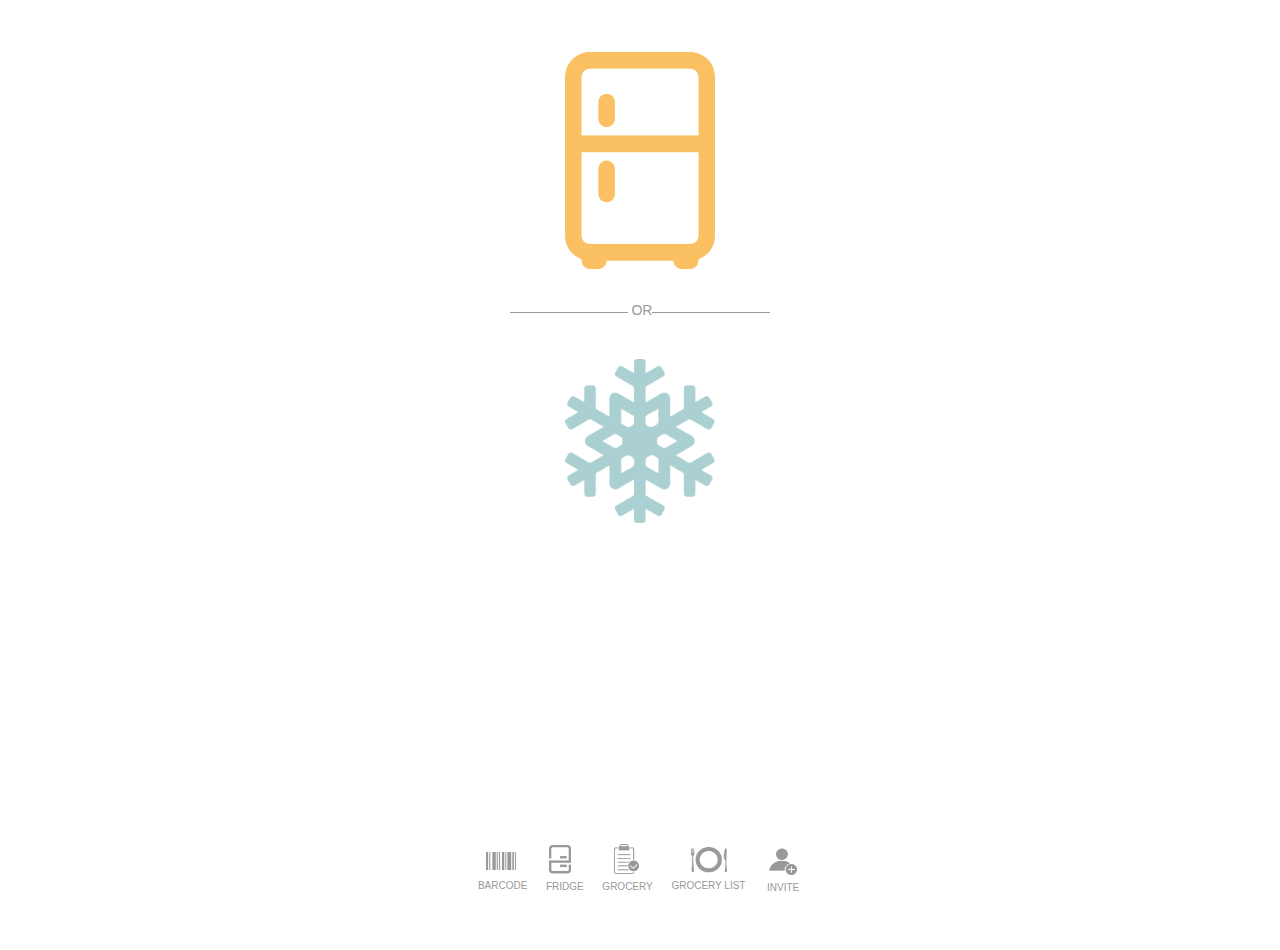
==== commit 3b35602a: "Jackie - fix javascript" ====
--- a/fridgeApp/jackie/frudge.html
+++ b/fridgeApp/jackie/frudge.html
@@ -9,10 +9,14 @@
   <script src="./assets/javascripts/html5.js"></script>
 <![endif]-->
 <link rel="stylesheet" href="./assets/stylesheets/demo.css" />
+
 <!--[if (gt IE 8) | (IEMobile)]><!-->
+<!-- <link rel="stylesheet" href="css/isotope.css"> -->
   <link rel="stylesheet" href="./assets/stylesheets/unsemantic-grid-responsive.css" />
+  <link rel="stylesheet" href="css/isotope.css">
   <link href="http://netdna.bootstrapcdn.com/font-awesome/4.1.0/css/font-awesome.min.css" rel="stylesheet">
   <link rel="stylesheet" href="css/font-awesome.min.css">
+  
    <link rel="stylesheet" href="css/main.css">
   <link rel="stylesheet" href="css/main.css" />
 <!--<![endif]-->
@@ -28,11 +32,11 @@
         <!-- <div class="back">
           <img src="images/black_back.png" alt="back">
         </div> -->
-      <ul class="fridge_sort fridge_hide">
-        <li>ALL</li>
-        <li>MEAT</li>
-        <li>DAIRY</li>
-        <li>VEGGIE/ FRUIT</li>
+      <ul class="fridge_sort fridge_hide portfolioFilter">
+        <li><a href="#" data-filter="*" class="current">ALL</a></li>
+        <li><a href="#" data-filter=".meat">MEAT</a></li>
+        <li><a href="#" data-filter=".dairy">DAIRY</a></li>
+        <li><a href="#" data-filter=".vf">VEGGIE/ FRUIT</a></li>
       </ul>
 
       <ul id="fridge_sa" class="fridge_hide">
@@ -64,14 +68,48 @@
  
    
 
-    <div  id="fridge_body">
-      <ul>
-        <li class="frd_items"><img src="images/items/beetroot.png"></li>
-         <li class="frd_items"><img src="images/items/chicken.png"></li>
-          <li class="frd_items"><img src="images/items/milk.png"></li>
-          <li class="frd_items"><img src="images/items/fish.png"></li>
-           <li class="frd_items"><img src="images/items/fish.png"></li>
-            <li class="frd_items"><img src="images/items/fish.png"></li>
+    <div id="fridge_body">
+      <ul class="portfolioContainer">
+        <li class="frd_items vf"><img src="images/items/beetroot.png">
+          <div class="editSection">
+            <a class="frd_item_delete" href="#">Delete</a>
+            <a class="frd_item_edit" href="#">Edit</a>
+          </div> <!-- End editSection -->
+        </li>
+
+         <li class="frd_items meat" ><img src="images/items/chicken.png">
+          <div class="editSection">
+            <a class="frd_item_delete" href="#">Delete</a>
+            <a class="frd_item_edit" href="#">Edit</a>
+          </div> <!-- End editSection -->
+         </li>
+         
+          <li class="frd_items dairy"><img src="images/items/milk.png">
+             <div class="editSection">
+            <a class="frd_item_delete" href="#">Delete</a>
+            <a class="frd_item_edit" href="#">Edit</a>
+          </div> <!-- End editSection -->
+          </li>
+          
+          <li class="frd_items meat"><img src="images/items/fish.png">
+            <div class="editSection">
+            <a class="frd_item_delete" href="#">Delete</a>
+            <a class="frd_item_edit" href="#">Edit</a>
+          </div> <!-- End editSection -->
+          </li>
+
+           <li class="frd_items meat"><img src="images/items/sausage.png">
+            <div class="editSection">
+            <a class="frd_item_delete" href="#">Delete</a>
+            <a class="frd_item_edit" href="#">Edit</a>
+          </div> <!-- End editSection -->
+           </li>
+            <li class="frd_items vf"><img src="images/items/womanpepper.png">
+              <div class="editSection">
+            <a class="frd_item_delete" href="#">Delete</a>
+            <a class="frd_item_edit" href="#">Edit</a>
+          </div> <!-- End editSection -->
+            </li>
       </ul>
       
     </div> <!-- end fridge_body -->
@@ -182,13 +220,23 @@
         
       </form>
       <div>
-      <ul class="fridge_sort" id="fridge_select_sort">
-        <li>ALL</li>
-        <li>MEAT</li>
-        <li>DAIRY</li>
-        <li>VEGGIE/ FRUIT</li>
-      </ul>
-    </div>
+      <ul class="fridge_sort" id="fridge_select_sort" >
+        <li><a>ALL</a></li>
+        <li><a>MEAT</a></li>
+        <li><a>DAIRY</a></li>
+        <li><a>VEGGIE/ FRUIT</a></li>
+      </ul>
+      </div>
+      <div>
+        <ul>
+          <li><img src="images/items/beetroot.png"></li>
+          <li><img src="images/items/chicken.png"></li>
+          <li><img src="images/items/fish.png"></li>
+          <li><img src="images/items/milk.png"></li>
+          <li><img src="images/items/sausage.png"></li>
+           <li><img src="images/items/shrimp.png"></li>
+        </ul>
+      </div>
       
     </div> <!-- END fridge_add_icons -->
     <div id="fade" onClick="lightbox_close();"></div> 
@@ -217,9 +265,42 @@
     
  
   <script src="./assets/javascripts/jquery.js"></script>
+  <script src="js/jquery.isotope.js" type="text/javascript"></script> 
   <script src="./assets/javascripts/demo.js"></script>
 
    <script>
+
+   //////////////////////isotope////////////////////////////////////  
+
+   $(window).load(function(){
+    var $container = $('.portfolioContainer');
+    $container.isotope({
+        filter: '*',
+        animationOptions: {
+            duration: 750,
+            easing: 'linear',
+            queue: false
+        }
+    });
+ 
+    $('.portfolioFilter a').click(function(){
+        $('.portfolioFilter .current').removeClass('current');
+        $(this).addClass('current');
+ 
+        var selector = $(this).attr('data-filter');
+        $container.isotope({
+            filter: selector,
+            animationOptions: {
+                duration: 750,
+                easing: 'linear',
+                queue: false
+            }
+         });
+         return false;
+    }); 
+});
+
+    //////////////////////////////////// //END isotope////////////////////////////////////  
 
    $(document).ready(function(){
       $("#frd").click(function(){
@@ -230,6 +311,7 @@
     });
 
 
+
    //onclick of search show search panel
 
 
@@ -239,15 +321,24 @@
         $("#fridge_search_form").slideDown(500);
 
       });
+
+    //put the colde here
     });
 
      //This doesn't work WHYYYY???
 
     $(document).ready(function(){
       $("#fridge_cancel").click(function(){
-        $("#fridge_search_form, #frd_frz").hide(200);
-        $("#fridge_body, #fridge-header").slideDown(500);
-
+        $("#fridge_search_form").hide(200);
+        $("#fridge-header").slideDown(500);
+      });
+    });
+
+    //Onclick of food icon, edit delete button slide down
+
+     $(document).ready(function(){
+      $(".frd_items").click(function(){
+        $(this).children(".editSection").slideDown(200).css('display', 'inline-block');;
       });
     });
 
--- a/fridgeApp/jackie/css/isotope.css
+++ b/fridgeApp/jackie/css/isotope.css
@@ -0,0 +1,44 @@
+body {
+    font-family: Arial;
+}
+
+.portfolioFilter a { 
+    margin-right: 10px; 
+	color:#666;
+	text-decoration:none;
+}
+
+.portfolioFilter a.current { 
+    font-weight:bold;
+}
+
+
+img {
+    margin:5px;
+}
+
+.isotope-item {
+    z-index: 2;
+}
+.isotope-hidden.isotope-item {
+    pointer-events: none;
+    z-index: 1;
+}
+.isotope,
+.isotope .isotope-item {
+  /* change duration value to whatever you like */
+
+    -webkit-transition-duration: 0.8s;
+    -moz-transition-duration: 0.8s;
+    transition-duration: 0.8s;
+}
+.isotope {
+    -webkit-transition-property: height, width;
+    -moz-transition-property: height, width;
+    transition-property: height, width;
+}
+.isotope .isotope-item {
+    -webkit-transition-property: -webkit-transform, opacity;
+    -moz-transition-property: -moz-transform, opacity;
+    transition-property: transform, opacity;
+}--- a/fridgeApp/jackie/css/isotope.css
+++ b/fridgeApp/jackie/css/isotope.css
@@ -0,0 +1,44 @@
+body {
+    font-family: Arial;
+}
+
+.portfolioFilter a { 
+    margin-right: 10px; 
+	color:#666;
+	text-decoration:none;
+}
+
+.portfolioFilter a.current { 
+    font-weight:bold;
+}
+
+
+img {
+    margin:5px;
+}
+
+.isotope-item {
+    z-index: 2;
+}
+.isotope-hidden.isotope-item {
+    pointer-events: none;
+    z-index: 1;
+}
+.isotope,
+.isotope .isotope-item {
+  /* change duration value to whatever you like */
+
+    -webkit-transition-duration: 0.8s;
+    -moz-transition-duration: 0.8s;
+    transition-duration: 0.8s;
+}
+.isotope {
+    -webkit-transition-property: height, width;
+    -moz-transition-property: height, width;
+    transition-property: height, width;
+}
+.isotope .isotope-item {
+    -webkit-transition-property: -webkit-transform, opacity;
+    -moz-transition-property: -moz-transform, opacity;
+    transition-property: transform, opacity;
+}--- a/fridgeApp/jackie/css/main.css
+++ b/fridgeApp/jackie/css/main.css
@@ -1,5 +1,5 @@
 /*home*/
-/* line 12, main.scss */
+/* line 13, main.scss */
 .container {
   /*position: relative;
   width: 50%;
@@ -10,7 +10,7 @@
   text-align: center;
 }
 
-/* line 22, main.scss */
+/* line 23, main.scss */
 .sl_tab {
   font-family: sans-serif;
   font-weight: lighter;
@@ -25,23 +25,23 @@
   text-shadow: 0 1px 1px #ccc;
 }
 
-/* line 38, main.scss */
+/* line 39, main.scss */
 #index_signup {
   margin-right: 15px;
 }
 
-/* line 43, main.scss */
+/* line 44, main.scss */
 #list_wrapper {
   float: right;
 }
 
-/* line 47, main.scss */
+/* line 48, main.scss */
 #list_wrapper ul {
   list-style-type: none;
   margin-top: 174px;
   padding-left: 0px;
 }
-/* line 51, main.scss */
+/* line 52, main.scss */
 #list_wrapper ul p {
   display: inline-block;
   float: left;
@@ -50,12 +50,12 @@
   font-family: sans-serif;
   font-weight: 100;
 }
-/* line 59, main.scss */
+/* line 60, main.scss */
 #list_wrapper ul p span {
   text-transform: lowercase;
 }
 
-/* line 66, main.scss */
+/* line 67, main.scss */
 .index_list {
   background-position: left;
   background-repeat: no-repeat;
@@ -66,7 +66,7 @@
   text-transform: uppercase;
 }
 
-/* line 77, main.scss */
+/* line 78, main.scss */
 #home_scan {
   background-image: url("../images/home_scan.png");
   height: 44px;
@@ -75,61 +75,61 @@
   vertical-align: middle;
 }
 
-/* line 87, main.scss */
+/* line 88, main.scss */
 #home_fridge {
   background-image: url("../images/home_fridge.png");
   display: inline-block;
   float: left;
 }
 
-/* line 97, main.scss */
+/* line 98, main.scss */
 #home_list {
   background-image: url("../images/home_list.png");
   display: inline-block;
   float: left;
 }
 
-/* line 103, main.scss */
+/* line 104, main.scss */
 #home_recipe {
   background-image: url("../images/home_recipe.png");
   display: inline-block;
   float: left;
 }
 
-/* line 109, main.scss */
+/* line 110, main.scss */
 #home_invite {
   background-image: url("../images/home_invite.png");
   display: inline-block;
   float: left;
 }
 
-/* line 114, main.scss */
+/* line 115, main.scss */
 .slides-navigation .fa-3x {
   font-size: 3em;
   color: #fff;
 }
 
-/* line 119, main.scss */
+/* line 120, main.scss */
 .slides-pagination {
   margin-bottom: 20px;
 }
 
-/* line 124, main.scss */
+/* line 125, main.scss */
 .slides-pagination a.current {
   background: #fff;
 }
 
-/* line 128, main.scss */
+/* line 129, main.scss */
 .slides-pagination a {
   border: 1px solid #fff;
 }
 
-/* line 132, main.scss */
+/* line 133, main.scss */
 .clear {
   clear: both;
 }
 
-/* line 136, main.scss */
+/* line 137, main.scss */
 .home_h1 {
   font-weight: 100;
   font-family: sans-serif;
@@ -142,12 +142,12 @@
   margin-bottom: 36px;
 }
 
-/* line 152, main.scss */
+/* line 153, main.scss */
 #login-body {
   background-color: #e67365;
 }
 
-/* line 156, main.scss */
+/* line 157, main.scss */
 #login-header {
   background-color: #c25e4d;
   color: #fff;
@@ -156,16 +156,16 @@
   padding-bottom: 15px;
 }
 
-/* line 165, main.scss */
+/* line 166, main.scss */
 h1 {
   padding-top: 28px;
 }
 
-/* line 169, main.scss */
+/* line 170, main.scss */
 #login-body form {
   margin-top: 10px;
 }
-/* line 174, main.scss */
+/* line 175, main.scss */
 #login-body form input[type=text] {
   height: 44px;
   width: 80%;
@@ -176,7 +176,7 @@
   padding-left: 20px;
 }
 
-/* line 187, main.scss */
+/* line 188, main.scss */
 #email {
   background-image: url("../images/login_1.png");
   background-repeat: no-repeat;
@@ -184,7 +184,7 @@
   text-transform: uppercase;
 }
 
-/* line 194, main.scss */
+/* line 195, main.scss */
 #password {
   background-image: url("../images/login_2.png");
   background-repeat: no-repeat;
@@ -192,14 +192,14 @@
   text-transform: uppercase;
 }
 
-/* line 201, main.scss */
+/* line 202, main.scss */
 ::-webkit-input-placeholder {
   color: #cccccc;
   padding-left: 10px;
   text-transform: uppercase;
 }
 
-/* line 208, main.scss */
+/* line 209, main.scss */
 :-moz-placeholder {
   /* Firefox 18- */
   color: #cccccc;
@@ -207,7 +207,7 @@
   text-transform: uppercase;
 }
 
-/* line 214, main.scss */
+/* line 215, main.scss */
 ::-moz-placeholder {
   /* Firefox 19+ */
   color: #cccccc;
@@ -215,14 +215,14 @@
   text-transform: uppercase;
 }
 
-/* line 220, main.scss */
+/* line 221, main.scss */
 :-ms-input-placeholder {
   color: #cccccc;
   padding-left: 10px;
   text-transform: uppercase;
 }
 
-/* line 226, main.scss */
+/* line 227, main.scss */
 input[type=submit] {
   height: 44px;
   width: 80%;
@@ -237,19 +237,19 @@
   font-size: 18px;
 }
 
-/* line 245, main.scss */
+/* line 246, main.scss */
 input[type=submit]:hover {
   background-color: #fff;
   color: #e67365;
 }
 
-/* line 250, main.scss */
+/* line 251, main.scss */
 input[type=submit]:active {
   background-color: #fff;
   color: #e67365;
 }
 
-/* line 255, main.scss */
+/* line 256, main.scss */
 #login-or {
   font-size: 14px;
   color: #fff;
@@ -257,7 +257,7 @@
   margin-bottom: -10px;
 }
 
-/* line 262, main.scss */
+/* line 263, main.scss */
 #login-tri {
   background: url("../images/login_tri.png") no-repeat top center;
   top: 0px;
@@ -265,7 +265,7 @@
 }
 
 /*********************************Register****************/
-/* line 269, main.scss */
+/* line 270, main.scss */
 .back {
   display: inline-block;
   position: absolute;
@@ -276,7 +276,7 @@
   */
 }
 
-/* line 281, main.scss */
+/* line 282, main.scss */
 h3 {
   /*text-transform:uppercase;*/
   color: #fff;
@@ -287,18 +287,18 @@
   /*text-align:left;*/
 }
 
-/* line 291, main.scss */
+/* line 292, main.scss */
 .back img {
   vertical-align: middle;
 }
 
-/* line 296, main.scss */
+/* line 297, main.scss */
 #reg-header {
   background-color: #748a42;
   color: #fff;
 }
 
-/* line 301, main.scss */
+/* line 302, main.scss */
 input[type=text] {
   height: 44px;
   width: 80%;
@@ -309,19 +309,19 @@
   padding-left: 20px;
 }
 
-/* line 312, main.scss */
+/* line 313, main.scss */
 #reg-body input[type=submit]:hover {
   background-color: #fff;
   color: #748a42;
 }
 
-/* line 317, main.scss */
+/* line 318, main.scss */
 #reg-body input[type=submit]:active {
   background-color: #fff;
   color: #748a42;
 }
 
-/* line 322, main.scss */
+/* line 323, main.scss */
 h2 {
   font-weight: lighter;
   padding: 8px;
@@ -331,12 +331,12 @@
   display: inline-block;
 }
 
-/* line 333, main.scss */
+/* line 334, main.scss */
 #reg-body {
   background-color: #748a42;
 }
 
-/* line 338, main.scss */
+/* line 339, main.scss */
 #reg_username {
   background-image: url("../images/username.png");
   background-repeat: no-repeat;
@@ -344,7 +344,7 @@
   text-transform: uppercase;
 }
 
-/* line 345, main.scss */
+/* line 346, main.scss */
 #reg_email {
   background-image: url("../images/email.png");
   background-repeat: no-repeat;
@@ -352,7 +352,7 @@
   text-transform: uppercase;
 }
 
-/* line 352, main.scss */
+/* line 353, main.scss */
 #reg_password {
   background-image: url("../images/password.png");
   background-repeat: no-repeat;
@@ -360,7 +360,7 @@
   text-transform: uppercase;
 }
 
-/* line 359, main.scss */
+/* line 360, main.scss */
 #reg_Cpassword {
   background-image: url("../images/password.png");
   background-repeat: no-repeat;
@@ -369,20 +369,24 @@
 }
 
 /*********************************Fridge****************/
-/* line 367, main.scss */
+/* line 368, main.scss */
 #frd_frz {
   margin-top: 50px;
 }
 
-/* line 372, main.scss */
+/* line 373, main.scss */
 #frd-or {
   font-size: 14px;
   color: #999;
   margin-top: 10px;
   margin-bottom: -10px;
 }
-
 /* line 378, main.scss */
+#frd-or img {
+  margin: 0px;
+}
+
+/* line 383, main.scss */
 #frd {
   background: url("../images/fridge_icon.png");
   height: 220px;
@@ -393,7 +397,7 @@
   margin-bottom: 30px;
 }
 
-/* line 390, main.scss */
+/* line 395, main.scss */
 #frd:hover, #frd:active {
   background: url("../images/fridge_icon_hover.png");
   height: 220px;
@@ -404,7 +408,7 @@
   margin-bottom: 30px;
 }
 
-/* line 401, main.scss */
+/* line 406, main.scss */
 #frz {
   background: url("../images/freezer_icon.png");
   height: 200px;
@@ -415,7 +419,7 @@
   margin-top: 30px;
 }
 
-/* line 412, main.scss */
+/* line 417, main.scss */
 #frz:hover, #frz:active {
   background: url("../images/freezer_icon_hover.png");
   height: 200px;
@@ -426,7 +430,7 @@
   margin-top: 30px;
 }
 
-/* line 423, main.scss */
+/* line 428, main.scss */
 .fridge_sort {
   text-decoration: none;
   text-align: left;
@@ -435,7 +439,7 @@
   display: inline;
   float: left;
 }
-/* line 430, main.scss */
+/* line 435, main.scss */
 .fridge_sort li {
   list-style-type: none;
   display: inline;
@@ -445,7 +449,7 @@
   vertical-align: middle;
 }
 
-/* line 440, main.scss */
+/* line 445, main.scss */
 #fridge-header {
   display: none;
   background-color: #fcc062;
@@ -455,33 +459,33 @@
   width: 100%;
   height: 44px;
 }
-/* line 450, main.scss */
+/* line 455, main.scss */
 #fridge-header #fridge_sa {
   line-height: 3;
   text-decoration: none;
   float: right;
 }
-/* line 454, main.scss */
+/* line 459, main.scss */
 #fridge-header #fridge_sa li {
   list-style-type: none;
   display: inline;
   margin-right: 20px;
   margin-left: 0px;
 }
-/* line 459, main.scss */
+/* line 464, main.scss */
 #fridge-header #fridge_sa li i {
   color: #fff;
 }
-/* line 464, main.scss */
+/* line 469, main.scss */
 #fridge-header #fridge_sa #fridge_add_icon {
   cursor: pointer;
 }
-/* line 468, main.scss */
+/* line 473, main.scss */
 #fridge-header #fridge_sa #fridge_search_icon {
   cursor: pointer;
 }
 
-/* line 475, main.scss */
+/* line 480, main.scss */
 #fridge_body {
   display: none;
   background: url("../images/fridge_pantry.png");
@@ -493,8 +497,9 @@
   background-size: 640px;
   height: 100%;
   background-position: center top;
-}
-/* line 487, main.scss */
+  /*background-color:#d3d3d3;*/
+}
+/* line 496, main.scss */
 #fridge_body ul {
   position: relative;
   /* left: 500px; */
@@ -503,18 +508,56 @@
   width: 640px;
   margin: 0 auto;
 }
-/* line 495, main.scss */
+/* line 504, main.scss */
 #fridge_body ul .frd_items {
-  display: inline;
+  display: inline-block;
   list-style-type: none;
-}
-/* line 498, main.scss */
+  width: 160px;
+  	  /*	span{
+  	  		
+  			left: 20;
+  			margin-left: -50px;
+  			margin-top: 35px;
+  			img{
+  				width: 39px;
+  				height: auto;
+  			}
+  
+  	  	}*/
+}
+/* line 509, main.scss */
+#fridge_body ul .frd_items .editSection {
+  display: inline-block;
+  position: absolute;
+  margin-left: -67px;
+  margin-top: 34px;
+  display: none;
+  width: 120px;
+}
+/* line 516, main.scss */
+#fridge_body ul .frd_items .editSection .frd_item_delete {
+  background-color: #ff1d25;
+  color: #fff;
+  padding: 10px;
+  border-top-left-radius: 5px;
+  border-bottom-left-radius: 5px;
+}
+/* line 523, main.scss */
+#fridge_body ul .frd_items .editSection .frd_item_edit {
+  background-color: #f2f2f2;
+  color: #4d4d4d;
+  padding: 10px;
+  margin-left: -4px;
+  border-bottom-right-radius: 5px;
+  border-top-right-radius: 5px;
+}
+/* line 544, main.scss */
 #fridge_body ul .frd_items img {
   height: 100px;
   margin-bottom: 84px;
 }
 
-/* line 507, main.scss */
+/* line 553, main.scss */
 .fridge_footer {
   background-color: #fff;
   position: fixed;
@@ -523,13 +566,13 @@
   width: 100%;
   /*	min-height:50px;*/
 }
-/* line 515, main.scss */
+/* line 561, main.scss */
 .fridge_footer ul {
   list-style-type: none;
   text-align: center;
   margin-bottom: 0px;
 }
-/* line 521, main.scss */
+/* line 567, main.scss */
 .fridge_footer ul li {
   display: inline-block;
   /*text-align:center;*/
@@ -538,13 +581,13 @@
   padding-bottom: 5px;
   margin-left: 15px;
 }
-/* line 527, main.scss */
+/* line 573, main.scss */
 .fridge_footer ul li img {
   width: 35px;
   vertical-align: middle;
   float: left;
 }
-/* line 533, main.scss */
+/* line 579, main.scss */
 .fridge_footer ul li p {
   text-align: center;
   color: #999;
@@ -553,47 +596,47 @@
   margin-top: 36px;
   text-transform: uppercase;
 }
-/* line 544, main.scss */
+/* line 590, main.scss */
 .fridge_footer ul li:nth-child(1) {
   margin-left: 0px;
 }
-/* line 547, main.scss */
+/* line 593, main.scss */
 .fridge_footer ul li:nth-child(1) img {
   margin-left: 8px;
   margin-top: 10px;
   width: 30px;
 }
-/* line 554, main.scss */
+/* line 600, main.scss */
 .fridge_footer ul li:nth-child(2) img {
   width: 22px;
   margin-top: 4px;
   margin-left: 3px;
 }
-/* line 560, main.scss */
+/* line 606, main.scss */
 .fridge_footer ul li:nth-child(3) img {
   width: 25px;
   margin-top: 2px;
   margin-left: 12px;
 }
-/* line 567, main.scss */
+/* line 613, main.scss */
 .fridge_footer ul li:nth-child(4) img {
   width: 36px;
   margin-left: 20px;
   margin-top: 5px;
 }
-/* line 574, main.scss */
+/* line 620, main.scss */
 .fridge_footer ul li:nth-child(5) img {
   width: 28px;
   margin-top: 5px;
   margin-top: 7px;
 }
 
-/* line 585, main.scss */
+/* line 631, main.scss */
 #fridge_search_form {
   display: none;
 }
 
-/* line 589, main.scss */
+/* line 635, main.scss */
 #fridge_search_form input[type=text] {
   width: 51%;
   margin-top: 6px;
@@ -602,30 +645,30 @@
   vertical-align: middle;
 }
 
-/* line 597, main.scss */
+/* line 643, main.scss */
 #fridge_cancel {
   background: transparent;
   border: none;
   vertical-align: middle;
 }
-/* line 601, main.scss */
+/* line 647, main.scss */
 #fridge_cancel i {
   color: #fff;
 }
 
-/* line 607, main.scss */
+/* line 653, main.scss */
 #fridge_add {
   margin-top: 60px;
   display: none;
   /*end form*/
   /*#fridge_or*/
 }
-/* line 610, main.scss */
+/* line 656, main.scss */
 #fridge_add form {
   width: 84%;
   margin: 0 auto;
 }
-/* line 613, main.scss */
+/* line 659, main.scss */
 #fridge_add form h3 {
   color: #fcc062;
   font-size: 15px;
@@ -634,18 +677,18 @@
   text-transform: uppercase;
   font-weight: 200;
 }
-/* line 622, main.scss */
+/* line 668, main.scss */
 #fridge_add form input[type=text] {
   background-color: #eee;
   border-radius: 6px;
   float: left;
   width: 94%;
 }
-/* line 630, main.scss */
+/* line 676, main.scss */
 #fridge_add form #fridge_food_expiary {
   width: 80%;
 }
-/* line 634, main.scss */
+/* line 680, main.scss */
 #fridge_add form #fridge_btn_ex {
   background: transparent;
   border: none;
@@ -655,28 +698,28 @@
   width: 10%;
   padding: 3px;
 }
-/* line 642, main.scss */
+/* line 688, main.scss */
 #fridge_add form #fridge_btn_ex i {
   color: #bbb;
   width: 100%;
 }
-/* line 651, main.scss */
+/* line 697, main.scss */
 #fridge_add #fridge_or {
   margin-top: 30px;
 }
-/* line 654, main.scss */
+/* line 700, main.scss */
 #fridge_add #fridge_or h4 {
   display: inline;
   vertical-align: middle;
   color: #808080;
 }
-/* line 662, main.scss */
+/* line 708, main.scss */
 #fridge_add #fridge_scan {
   margin-top: 30px;
   	  /*fridge_btn_scan
   */
 }
-/* line 665, main.scss */
+/* line 711, main.scss */
 #fridge_add #fridge_scan #fridge_btn_scan {
   width: 84%;
   margin: 0 auto;
@@ -693,7 +736,7 @@
   cursor: pointer;
   margin-bottom: 30px;
 }
-/* line 680, main.scss */
+/* line 726, main.scss */
 #fridge_add #fridge_scan #fridge_btn_scan p {
   display: inline-block;
   font-size: 25px;
@@ -701,23 +744,23 @@
   margin-bottom: 8px;
   padding-right: 20px;
 }
-/* line 687, main.scss */
+/* line 733, main.scss */
 #fridge_add #fridge_scan #fridge_btn_scan i {
   vertical-align: bottom;
 }
-/* line 696, main.scss */
+/* line 742, main.scss */
 #fridge_add #fridge_scan #fridge_btn_scan:hover,
 #fridge_add #fridge_scan #fridge_btn_scan:active {
   background-color: #748a42;
   border-bottom-color: #93a844;
 }
 
-/* line 710, main.scss */
+/* line 756, main.scss */
 #fridge_add_step1 {
   width: 84%;
   margin: 0 auto;
 }
-/* line 713, main.scss */
+/* line 759, main.scss */
 #fridge_add_step1 .fridge_btn_cancel {
   width: 49%;
   display: inline;
@@ -729,7 +772,7 @@
   font-size: 20px;
   cursor: pointer;
 }
-/* line 724, main.scss */
+/* line 770, main.scss */
 #fridge_add_step1 .fridge_btn_nxt {
   width: 49%;
   display: inline;
@@ -741,13 +784,13 @@
   font-size: 20px;
 }
 
-/* line 738, main.scss */
+/* line 784, main.scss */
 #fridge_add_step2 {
   display: none;
   text-align: center;
   margin-top: 70px;
 }
-/* line 743, main.scss */
+/* line 789, main.scss */
 #fridge_add_step2 h3 {
   color: #fcc062;
   font-size: 15px;
@@ -758,13 +801,13 @@
 }
 
 /*fridge_add_step2*/
-/* line 756, main.scss */
+/* line 802, main.scss */
 .itm_left {
   float: left;
   display: inline-block;
 }
 
-/* line 761, main.scss */
+/* line 807, main.scss */
 .itm_title {
   text-transform: uppercase;
   /*line-height:2;*/
@@ -774,7 +817,7 @@
   font-size: 11px;
 }
 
-/* line 771, main.scss */
+/* line 817, main.scss */
 .itm_ans {
   text-align: left;
   margin-left: -10px;
@@ -784,13 +827,13 @@
 	float:right;
 	display:inline-block;
 }*/
-/* line 781, main.scss */
+/* line 827, main.scss */
 #stp2_wrapper {
   width: 80%;
   margin: 0 auto;
 }
 
-/* line 786, main.scss */
+/* line 832, main.scss */
 #stp2_wrapper .itm_ans {
   height: 18px;
   width: auto;
@@ -798,7 +841,7 @@
   padding-left: 0px;
 }
 
-/* line 793, main.scss */
+/* line 839, main.scss */
 #itm_name_cat {
   margin-left: 28px;
   background: transparent;
@@ -806,12 +849,12 @@
   width: 97px;
   margin-left: 0px;
 }
-/* line 800, main.scss */
+/* line 846, main.scss */
 #itm_name_cat option {
   color: #ddd;
 }
 
-/* line 805, main.scss */
+/* line 851, main.scss */
 #tag_container {
   background-color: #fff;
   width: 97px;
@@ -830,26 +873,26 @@
   border-color: #ddd;
 }
 
-/* line 823, main.scss */
+/* line 869, main.scss */
 #choose {
   float: left;
   text-align: left;
   font-size: 11px;
 }
-/* line 827, main.scss */
+/* line 873, main.scss */
 #choose a {
-  text-decoration: none;
+  text-decoration: underline;
   color: #748a42;
   text-transform: uppercase;
 }
 
-/* line 835, main.scss */
+/* line 881, main.scss */
 #fridge_wrp_step2 {
   width: 84%;
   margin-top: 30px;
   /*margin:0 auto;*/
 }
-/* line 839, main.scss */
+/* line 885, main.scss */
 #fridge_wrp_step2 .fridge_btn_cancel {
   width: 49%;
   display: inline;
@@ -861,7 +904,7 @@
   font-size: 20px;
   cursor: pointer;
 }
-/* line 850, main.scss */
+/* line 896, main.scss */
 #fridge_wrp_step2 .fridge_btn_nxt {
   width: 49%;
   display: inline;
@@ -873,7 +916,7 @@
   font-size: 20px;
 }
 
-/* line 863, main.scss */
+/* line 909, main.scss */
 #fridge_add_icons {
   display: none;
   position: absolute;
@@ -891,7 +934,7 @@
   color: #fff;
 }
 
-/* line 880, main.scss */
+/* line 926, main.scss */
 #fade {
   display: none;
   position: fixed;
@@ -906,14 +949,14 @@
   filter: alpha(opacity=70);
 }
 
-/* line 894, main.scss */
+/* line 940, main.scss */
 #fridge_select_txt {
   border-radius: 0px;
   display: inline-block;
   width: 80%;
 }
 
-/* line 901, main.scss */
+/* line 947, main.scss */
 #fridge_select_sort {
   float: none;
   text-align: center;
@@ -925,7 +968,7 @@
 }*/
 /*********************************Media Query****************/
 @media (max-width: 640px) {
-  /* line 916, main.scss */
+  /* line 962, main.scss */
   #fridge_body {
     background: url("../images/fridge_mobile.png");
     background-size: 320px;
@@ -935,25 +978,96 @@
     margin-top: -17px;
     /* overflow:scroll;*/
     height: 100%;
-  }
-  /* line 927, main.scss */
+    /*ul*/
+  }
+  /* line 973, main.scss */
   #fridge_body ul {
     position: relative;
     /* left: 500px; */
-    top: 77px;
+    top: 67px;
     /*margin-bottom: 0px;*/
     width: 320px;
     margin: 0 auto;
-  }
-  /* line 935, main.scss */
+    /*frd_items*/
+  }
+  /* line 981, main.scss */
   #fridge_body ul .frd_items {
     display: inline;
     list-style-type: none;
-  }
-  /* line 938, main.scss */
+    width: 102px;
+    margin-left: 0px;
+    /*img*/
+  }
+  /* line 987, main.scss */
+  #fridge_body ul .frd_items .editSection {
+    width: 69px;
+    display: none;
+  }
+  /* line 990, main.scss */
+  #fridge_body ul .frd_items .editSection .frd_item_delete {
+    font-size: 10px;
+    padding: 5px;
+  }
+  /* line 994, main.scss */
+  #fridge_body ul .frd_items .editSection .frd_item_edit {
+    font-size: 10px;
+    padding: 5px;
+  }
+  /* line 999, main.scss */
   #fridge_body ul .frd_items img {
-    height: 50px;
-    margin-bottom: 41px;
-  }
-}
+    height: 62px;
+    margin-bottom: 28px;
+  }
+
+  /*fridge_body*/
+  /* line 1009, main.scss */
+  #frd_frz {
+    margin-top: 20px;
+  }
+
+  /* line 1015, main.scss */
+  #frd {
+    background: url("../images/fridge_icon.png");
+    height: 220px;
+    background-repeat: no-repeat;
+    background-position: center;
+    background-size: 85px;
+    cursor: pointer;
+    margin-bottom: 10px;
+  }
+
+  /* line 1027, main.scss */
+  #frd:hover, #frd:active {
+    background: url("../images/fridge_icon_hover.png");
+    height: 220px;
+    background-repeat: no-repeat;
+    background-position: center;
+    background-size: 85px;
+    cursor: pointer;
+    margin-bottom: 10px;
+  }
+
+  /* line 1038, main.scss */
+  #frz {
+    background: url("../images/freezer_icon.png");
+    height: 200px;
+    background-repeat: no-repeat;
+    background-position: center;
+    background-size: 85px;
+    cursor: pointer;
+    margin-top: 10px;
+  }
+
+  /* line 1049, main.scss */
+  #frz:hover, #frz:active {
+    background: url("../images/freezer_icon_hover.png");
+    height: 200px;
+    background-repeat: no-repeat;
+    background-position: center;
+    background-size: 85px;
+    cursor: pointer;
+    margin-top: 10px;
+  }
+}
+/*media query*/
 /*********************************END Media Query****************/
--- a/fridgeApp/jackie/css/main.css
+++ b/fridgeApp/jackie/css/main.css
@@ -1,5 +1,5 @@
 /*home*/
-/* line 12, main.scss */
+/* line 13, main.scss */
 .container {
   /*position: relative;
   width: 50%;
@@ -10,7 +10,7 @@
   text-align: center;
 }
 
-/* line 22, main.scss */
+/* line 23, main.scss */
 .sl_tab {
   font-family: sans-serif;
   font-weight: lighter;
@@ -25,23 +25,23 @@
   text-shadow: 0 1px 1px #ccc;
 }
 
-/* line 38, main.scss */
+/* line 39, main.scss */
 #index_signup {
   margin-right: 15px;
 }
 
-/* line 43, main.scss */
+/* line 44, main.scss */
 #list_wrapper {
   float: right;
 }
 
-/* line 47, main.scss */
+/* line 48, main.scss */
 #list_wrapper ul {
   list-style-type: none;
   margin-top: 174px;
   padding-left: 0px;
 }
-/* line 51, main.scss */
+/* line 52, main.scss */
 #list_wrapper ul p {
   display: inline-block;
   float: left;
@@ -50,12 +50,12 @@
   font-family: sans-serif;
   font-weight: 100;
 }
-/* line 59, main.scss */
+/* line 60, main.scss */
 #list_wrapper ul p span {
   text-transform: lowercase;
 }
 
-/* line 66, main.scss */
+/* line 67, main.scss */
 .index_list {
   background-position: left;
   background-repeat: no-repeat;
@@ -66,7 +66,7 @@
   text-transform: uppercase;
 }
 
-/* line 77, main.scss */
+/* line 78, main.scss */
 #home_scan {
   background-image: url("../images/home_scan.png");
   height: 44px;
@@ -75,61 +75,61 @@
   vertical-align: middle;
 }
 
-/* line 87, main.scss */
+/* line 88, main.scss */
 #home_fridge {
   background-image: url("../images/home_fridge.png");
   display: inline-block;
   float: left;
 }
 
-/* line 97, main.scss */
+/* line 98, main.scss */
 #home_list {
   background-image: url("../images/home_list.png");
   display: inline-block;
   float: left;
 }
 
-/* line 103, main.scss */
+/* line 104, main.scss */
 #home_recipe {
   background-image: url("../images/home_recipe.png");
   display: inline-block;
   float: left;
 }
 
-/* line 109, main.scss */
+/* line 110, main.scss */
 #home_invite {
   background-image: url("../images/home_invite.png");
   display: inline-block;
   float: left;
 }
 
-/* line 114, main.scss */
+/* line 115, main.scss */
 .slides-navigation .fa-3x {
   font-size: 3em;
   color: #fff;
 }
 
-/* line 119, main.scss */
+/* line 120, main.scss */
 .slides-pagination {
   margin-bottom: 20px;
 }
 
-/* line 124, main.scss */
+/* line 125, main.scss */
 .slides-pagination a.current {
   background: #fff;
 }
 
-/* line 128, main.scss */
+/* line 129, main.scss */
 .slides-pagination a {
   border: 1px solid #fff;
 }
 
-/* line 132, main.scss */
+/* line 133, main.scss */
 .clear {
   clear: both;
 }
 
-/* line 136, main.scss */
+/* line 137, main.scss */
 .home_h1 {
   font-weight: 100;
   font-family: sans-serif;
@@ -142,12 +142,12 @@
   margin-bottom: 36px;
 }
 
-/* line 152, main.scss */
+/* line 153, main.scss */
 #login-body {
   background-color: #e67365;
 }
 
-/* line 156, main.scss */
+/* line 157, main.scss */
 #login-header {
   background-color: #c25e4d;
   color: #fff;
@@ -156,16 +156,16 @@
   padding-bottom: 15px;
 }
 
-/* line 165, main.scss */
+/* line 166, main.scss */
 h1 {
   padding-top: 28px;
 }
 
-/* line 169, main.scss */
+/* line 170, main.scss */
 #login-body form {
   margin-top: 10px;
 }
-/* line 174, main.scss */
+/* line 175, main.scss */
 #login-body form input[type=text] {
   height: 44px;
   width: 80%;
@@ -176,7 +176,7 @@
   padding-left: 20px;
 }
 
-/* line 187, main.scss */
+/* line 188, main.scss */
 #email {
   background-image: url("../images/login_1.png");
   background-repeat: no-repeat;
@@ -184,7 +184,7 @@
   text-transform: uppercase;
 }
 
-/* line 194, main.scss */
+/* line 195, main.scss */
 #password {
   background-image: url("../images/login_2.png");
   background-repeat: no-repeat;
@@ -192,14 +192,14 @@
   text-transform: uppercase;
 }
 
-/* line 201, main.scss */
+/* line 202, main.scss */
 ::-webkit-input-placeholder {
   color: #cccccc;
   padding-left: 10px;
   text-transform: uppercase;
 }
 
-/* line 208, main.scss */
+/* line 209, main.scss */
 :-moz-placeholder {
   /* Firefox 18- */
   color: #cccccc;
@@ -207,7 +207,7 @@
   text-transform: uppercase;
 }
 
-/* line 214, main.scss */
+/* line 215, main.scss */
 ::-moz-placeholder {
   /* Firefox 19+ */
   color: #cccccc;
@@ -215,14 +215,14 @@
   text-transform: uppercase;
 }
 
-/* line 220, main.scss */
+/* line 221, main.scss */
 :-ms-input-placeholder {
   color: #cccccc;
   padding-left: 10px;
   text-transform: uppercase;
 }
 
-/* line 226, main.scss */
+/* line 227, main.scss */
 input[type=submit] {
   height: 44px;
   width: 80%;
@@ -237,19 +237,19 @@
   font-size: 18px;
 }
 
-/* line 245, main.scss */
+/* line 246, main.scss */
 input[type=submit]:hover {
   background-color: #fff;
   color: #e67365;
 }
 
-/* line 250, main.scss */
+/* line 251, main.scss */
 input[type=submit]:active {
   background-color: #fff;
   color: #e67365;
 }
 
-/* line 255, main.scss */
+/* line 256, main.scss */
 #login-or {
   font-size: 14px;
   color: #fff;
@@ -257,7 +257,7 @@
   margin-bottom: -10px;
 }
 
-/* line 262, main.scss */
+/* line 263, main.scss */
 #login-tri {
   background: url("../images/login_tri.png") no-repeat top center;
   top: 0px;
@@ -265,7 +265,7 @@
 }
 
 /*********************************Register****************/
-/* line 269, main.scss */
+/* line 270, main.scss */
 .back {
   display: inline-block;
   position: absolute;
@@ -276,7 +276,7 @@
   */
 }
 
-/* line 281, main.scss */
+/* line 282, main.scss */
 h3 {
   /*text-transform:uppercase;*/
   color: #fff;
@@ -287,18 +287,18 @@
   /*text-align:left;*/
 }
 
-/* line 291, main.scss */
+/* line 292, main.scss */
 .back img {
   vertical-align: middle;
 }
 
-/* line 296, main.scss */
+/* line 297, main.scss */
 #reg-header {
   background-color: #748a42;
   color: #fff;
 }
 
-/* line 301, main.scss */
+/* line 302, main.scss */
 input[type=text] {
   height: 44px;
   width: 80%;
@@ -309,19 +309,19 @@
   padding-left: 20px;
 }
 
-/* line 312, main.scss */
+/* line 313, main.scss */
 #reg-body input[type=submit]:hover {
   background-color: #fff;
   color: #748a42;
 }
 
-/* line 317, main.scss */
+/* line 318, main.scss */
 #reg-body input[type=submit]:active {
   background-color: #fff;
   color: #748a42;
 }
 
-/* line 322, main.scss */
+/* line 323, main.scss */
 h2 {
   font-weight: lighter;
   padding: 8px;
@@ -331,12 +331,12 @@
   display: inline-block;
 }
 
-/* line 333, main.scss */
+/* line 334, main.scss */
 #reg-body {
   background-color: #748a42;
 }
 
-/* line 338, main.scss */
+/* line 339, main.scss */
 #reg_username {
   background-image: url("../images/username.png");
   background-repeat: no-repeat;
@@ -344,7 +344,7 @@
   text-transform: uppercase;
 }
 
-/* line 345, main.scss */
+/* line 346, main.scss */
 #reg_email {
   background-image: url("../images/email.png");
   background-repeat: no-repeat;
@@ -352,7 +352,7 @@
   text-transform: uppercase;
 }
 
-/* line 352, main.scss */
+/* line 353, main.scss */
 #reg_password {
   background-image: url("../images/password.png");
   background-repeat: no-repeat;
@@ -360,7 +360,7 @@
   text-transform: uppercase;
 }
 
-/* line 359, main.scss */
+/* line 360, main.scss */
 #reg_Cpassword {
   background-image: url("../images/password.png");
   background-repeat: no-repeat;
@@ -369,20 +369,24 @@
 }
 
 /*********************************Fridge****************/
-/* line 367, main.scss */
+/* line 368, main.scss */
 #frd_frz {
   margin-top: 50px;
 }
 
-/* line 372, main.scss */
+/* line 373, main.scss */
 #frd-or {
   font-size: 14px;
   color: #999;
   margin-top: 10px;
   margin-bottom: -10px;
 }
-
 /* line 378, main.scss */
+#frd-or img {
+  margin: 0px;
+}
+
+/* line 383, main.scss */
 #frd {
   background: url("../images/fridge_icon.png");
   height: 220px;
@@ -393,7 +397,7 @@
   margin-bottom: 30px;
 }
 
-/* line 390, main.scss */
+/* line 395, main.scss */
 #frd:hover, #frd:active {
   background: url("../images/fridge_icon_hover.png");
   height: 220px;
@@ -404,7 +408,7 @@
   margin-bottom: 30px;
 }
 
-/* line 401, main.scss */
+/* line 406, main.scss */
 #frz {
   background: url("../images/freezer_icon.png");
   height: 200px;
@@ -415,7 +419,7 @@
   margin-top: 30px;
 }
 
-/* line 412, main.scss */
+/* line 417, main.scss */
 #frz:hover, #frz:active {
   background: url("../images/freezer_icon_hover.png");
   height: 200px;
@@ -426,7 +430,7 @@
   margin-top: 30px;
 }
 
-/* line 423, main.scss */
+/* line 428, main.scss */
 .fridge_sort {
   text-decoration: none;
   text-align: left;
@@ -435,7 +439,7 @@
   display: inline;
   float: left;
 }
-/* line 430, main.scss */
+/* line 435, main.scss */
 .fridge_sort li {
   list-style-type: none;
   display: inline;
@@ -445,7 +449,7 @@
   vertical-align: middle;
 }
 
-/* line 440, main.scss */
+/* line 445, main.scss */
 #fridge-header {
   display: none;
   background-color: #fcc062;
@@ -455,33 +459,33 @@
   width: 100%;
   height: 44px;
 }
-/* line 450, main.scss */
+/* line 455, main.scss */
 #fridge-header #fridge_sa {
   line-height: 3;
   text-decoration: none;
   float: right;
 }
-/* line 454, main.scss */
+/* line 459, main.scss */
 #fridge-header #fridge_sa li {
   list-style-type: none;
   display: inline;
   margin-right: 20px;
   margin-left: 0px;
 }
-/* line 459, main.scss */
+/* line 464, main.scss */
 #fridge-header #fridge_sa li i {
   color: #fff;
 }
-/* line 464, main.scss */
+/* line 469, main.scss */
 #fridge-header #fridge_sa #fridge_add_icon {
   cursor: pointer;
 }
-/* line 468, main.scss */
+/* line 473, main.scss */
 #fridge-header #fridge_sa #fridge_search_icon {
   cursor: pointer;
 }
 
-/* line 475, main.scss */
+/* line 480, main.scss */
 #fridge_body {
   display: none;
   background: url("../images/fridge_pantry.png");
@@ -493,8 +497,9 @@
   background-size: 640px;
   height: 100%;
   background-position: center top;
-}
-/* line 487, main.scss */
+  /*background-color:#d3d3d3;*/
+}
+/* line 496, main.scss */
 #fridge_body ul {
   position: relative;
   /* left: 500px; */
@@ -503,18 +508,56 @@
   width: 640px;
   margin: 0 auto;
 }
-/* line 495, main.scss */
+/* line 504, main.scss */
 #fridge_body ul .frd_items {
-  display: inline;
+  display: inline-block;
   list-style-type: none;
-}
-/* line 498, main.scss */
+  width: 160px;
+  	  /*	span{
+  	  		
+  			left: 20;
+  			margin-left: -50px;
+  			margin-top: 35px;
+  			img{
+  				width: 39px;
+  				height: auto;
+  			}
+  
+  	  	}*/
+}
+/* line 509, main.scss */
+#fridge_body ul .frd_items .editSection {
+  display: inline-block;
+  position: absolute;
+  margin-left: -67px;
+  margin-top: 34px;
+  display: none;
+  width: 120px;
+}
+/* line 516, main.scss */
+#fridge_body ul .frd_items .editSection .frd_item_delete {
+  background-color: #ff1d25;
+  color: #fff;
+  padding: 10px;
+  border-top-left-radius: 5px;
+  border-bottom-left-radius: 5px;
+}
+/* line 523, main.scss */
+#fridge_body ul .frd_items .editSection .frd_item_edit {
+  background-color: #f2f2f2;
+  color: #4d4d4d;
+  padding: 10px;
+  margin-left: -4px;
+  border-bottom-right-radius: 5px;
+  border-top-right-radius: 5px;
+}
+/* line 544, main.scss */
 #fridge_body ul .frd_items img {
   height: 100px;
   margin-bottom: 84px;
 }
 
-/* line 507, main.scss */
+/* line 553, main.scss */
 .fridge_footer {
   background-color: #fff;
   position: fixed;
@@ -523,13 +566,13 @@
   width: 100%;
   /*	min-height:50px;*/
 }
-/* line 515, main.scss */
+/* line 561, main.scss */
 .fridge_footer ul {
   list-style-type: none;
   text-align: center;
   margin-bottom: 0px;
 }
-/* line 521, main.scss */
+/* line 567, main.scss */
 .fridge_footer ul li {
   display: inline-block;
   /*text-align:center;*/
@@ -538,13 +581,13 @@
   padding-bottom: 5px;
   margin-left: 15px;
 }
-/* line 527, main.scss */
+/* line 573, main.scss */
 .fridge_footer ul li img {
   width: 35px;
   vertical-align: middle;
   float: left;
 }
-/* line 533, main.scss */
+/* line 579, main.scss */
 .fridge_footer ul li p {
   text-align: center;
   color: #999;
@@ -553,47 +596,47 @@
   margin-top: 36px;
   text-transform: uppercase;
 }
-/* line 544, main.scss */
+/* line 590, main.scss */
 .fridge_footer ul li:nth-child(1) {
   margin-left: 0px;
 }
-/* line 547, main.scss */
+/* line 593, main.scss */
 .fridge_footer ul li:nth-child(1) img {
   margin-left: 8px;
   margin-top: 10px;
   width: 30px;
 }
-/* line 554, main.scss */
+/* line 600, main.scss */
 .fridge_footer ul li:nth-child(2) img {
   width: 22px;
   margin-top: 4px;
   margin-left: 3px;
 }
-/* line 560, main.scss */
+/* line 606, main.scss */
 .fridge_footer ul li:nth-child(3) img {
   width: 25px;
   margin-top: 2px;
   margin-left: 12px;
 }
-/* line 567, main.scss */
+/* line 613, main.scss */
 .fridge_footer ul li:nth-child(4) img {
   width: 36px;
   margin-left: 20px;
   margin-top: 5px;
 }
-/* line 574, main.scss */
+/* line 620, main.scss */
 .fridge_footer ul li:nth-child(5) img {
   width: 28px;
   margin-top: 5px;
   margin-top: 7px;
 }
 
-/* line 585, main.scss */
+/* line 631, main.scss */
 #fridge_search_form {
   display: none;
 }
 
-/* line 589, main.scss */
+/* line 635, main.scss */
 #fridge_search_form input[type=text] {
   width: 51%;
   margin-top: 6px;
@@ -602,30 +645,30 @@
   vertical-align: middle;
 }
 
-/* line 597, main.scss */
+/* line 643, main.scss */
 #fridge_cancel {
   background: transparent;
   border: none;
   vertical-align: middle;
 }
-/* line 601, main.scss */
+/* line 647, main.scss */
 #fridge_cancel i {
   color: #fff;
 }
 
-/* line 607, main.scss */
+/* line 653, main.scss */
 #fridge_add {
   margin-top: 60px;
   display: none;
   /*end form*/
   /*#fridge_or*/
 }
-/* line 610, main.scss */
+/* line 656, main.scss */
 #fridge_add form {
   width: 84%;
   margin: 0 auto;
 }
-/* line 613, main.scss */
+/* line 659, main.scss */
 #fridge_add form h3 {
   color: #fcc062;
   font-size: 15px;
@@ -634,18 +677,18 @@
   text-transform: uppercase;
   font-weight: 200;
 }
-/* line 622, main.scss */
+/* line 668, main.scss */
 #fridge_add form input[type=text] {
   background-color: #eee;
   border-radius: 6px;
   float: left;
   width: 94%;
 }
-/* line 630, main.scss */
+/* line 676, main.scss */
 #fridge_add form #fridge_food_expiary {
   width: 80%;
 }
-/* line 634, main.scss */
+/* line 680, main.scss */
 #fridge_add form #fridge_btn_ex {
   background: transparent;
   border: none;
@@ -655,28 +698,28 @@
   width: 10%;
   padding: 3px;
 }
-/* line 642, main.scss */
+/* line 688, main.scss */
 #fridge_add form #fridge_btn_ex i {
   color: #bbb;
   width: 100%;
 }
-/* line 651, main.scss */
+/* line 697, main.scss */
 #fridge_add #fridge_or {
   margin-top: 30px;
 }
-/* line 654, main.scss */
+/* line 700, main.scss */
 #fridge_add #fridge_or h4 {
   display: inline;
   vertical-align: middle;
   color: #808080;
 }
-/* line 662, main.scss */
+/* line 708, main.scss */
 #fridge_add #fridge_scan {
   margin-top: 30px;
   	  /*fridge_btn_scan
   */
 }
-/* line 665, main.scss */
+/* line 711, main.scss */
 #fridge_add #fridge_scan #fridge_btn_scan {
   width: 84%;
   margin: 0 auto;
@@ -693,7 +736,7 @@
   cursor: pointer;
   margin-bottom: 30px;
 }
-/* line 680, main.scss */
+/* line 726, main.scss */
 #fridge_add #fridge_scan #fridge_btn_scan p {
   display: inline-block;
   font-size: 25px;
@@ -701,23 +744,23 @@
   margin-bottom: 8px;
   padding-right: 20px;
 }
-/* line 687, main.scss */
+/* line 733, main.scss */
 #fridge_add #fridge_scan #fridge_btn_scan i {
   vertical-align: bottom;
 }
-/* line 696, main.scss */
+/* line 742, main.scss */
 #fridge_add #fridge_scan #fridge_btn_scan:hover,
 #fridge_add #fridge_scan #fridge_btn_scan:active {
   background-color: #748a42;
   border-bottom-color: #93a844;
 }
 
-/* line 710, main.scss */
+/* line 756, main.scss */
 #fridge_add_step1 {
   width: 84%;
   margin: 0 auto;
 }
-/* line 713, main.scss */
+/* line 759, main.scss */
 #fridge_add_step1 .fridge_btn_cancel {
   width: 49%;
   display: inline;
@@ -729,7 +772,7 @@
   font-size: 20px;
   cursor: pointer;
 }
-/* line 724, main.scss */
+/* line 770, main.scss */
 #fridge_add_step1 .fridge_btn_nxt {
   width: 49%;
   display: inline;
@@ -741,13 +784,13 @@
   font-size: 20px;
 }
 
-/* line 738, main.scss */
+/* line 784, main.scss */
 #fridge_add_step2 {
   display: none;
   text-align: center;
   margin-top: 70px;
 }
-/* line 743, main.scss */
+/* line 789, main.scss */
 #fridge_add_step2 h3 {
   color: #fcc062;
   font-size: 15px;
@@ -758,13 +801,13 @@
 }
 
 /*fridge_add_step2*/
-/* line 756, main.scss */
+/* line 802, main.scss */
 .itm_left {
   float: left;
   display: inline-block;
 }
 
-/* line 761, main.scss */
+/* line 807, main.scss */
 .itm_title {
   text-transform: uppercase;
   /*line-height:2;*/
@@ -774,7 +817,7 @@
   font-size: 11px;
 }
 
-/* line 771, main.scss */
+/* line 817, main.scss */
 .itm_ans {
   text-align: left;
   margin-left: -10px;
@@ -784,13 +827,13 @@
 	float:right;
 	display:inline-block;
 }*/
-/* line 781, main.scss */
+/* line 827, main.scss */
 #stp2_wrapper {
   width: 80%;
   margin: 0 auto;
 }
 
-/* line 786, main.scss */
+/* line 832, main.scss */
 #stp2_wrapper .itm_ans {
   height: 18px;
   width: auto;
@@ -798,7 +841,7 @@
   padding-left: 0px;
 }
 
-/* line 793, main.scss */
+/* line 839, main.scss */
 #itm_name_cat {
   margin-left: 28px;
   background: transparent;
@@ -806,12 +849,12 @@
   width: 97px;
   margin-left: 0px;
 }
-/* line 800, main.scss */
+/* line 846, main.scss */
 #itm_name_cat option {
   color: #ddd;
 }
 
-/* line 805, main.scss */
+/* line 851, main.scss */
 #tag_container {
   background-color: #fff;
   width: 97px;
@@ -830,26 +873,26 @@
   border-color: #ddd;
 }
 
-/* line 823, main.scss */
+/* line 869, main.scss */
 #choose {
   float: left;
   text-align: left;
   font-size: 11px;
 }
-/* line 827, main.scss */
+/* line 873, main.scss */
 #choose a {
-  text-decoration: none;
+  text-decoration: underline;
   color: #748a42;
   text-transform: uppercase;
 }
 
-/* line 835, main.scss */
+/* line 881, main.scss */
 #fridge_wrp_step2 {
   width: 84%;
   margin-top: 30px;
   /*margin:0 auto;*/
 }
-/* line 839, main.scss */
+/* line 885, main.scss */
 #fridge_wrp_step2 .fridge_btn_cancel {
   width: 49%;
   display: inline;
@@ -861,7 +904,7 @@
   font-size: 20px;
   cursor: pointer;
 }
-/* line 850, main.scss */
+/* line 896, main.scss */
 #fridge_wrp_step2 .fridge_btn_nxt {
   width: 49%;
   display: inline;
@@ -873,7 +916,7 @@
   font-size: 20px;
 }
 
-/* line 863, main.scss */
+/* line 909, main.scss */
 #fridge_add_icons {
   display: none;
   position: absolute;
@@ -891,7 +934,7 @@
   color: #fff;
 }
 
-/* line 880, main.scss */
+/* line 926, main.scss */
 #fade {
   display: none;
   position: fixed;
@@ -906,14 +949,14 @@
   filter: alpha(opacity=70);
 }
 
-/* line 894, main.scss */
+/* line 940, main.scss */
 #fridge_select_txt {
   border-radius: 0px;
   display: inline-block;
   width: 80%;
 }
 
-/* line 901, main.scss */
+/* line 947, main.scss */
 #fridge_select_sort {
   float: none;
   text-align: center;
@@ -925,7 +968,7 @@
 }*/
 /*********************************Media Query****************/
 @media (max-width: 640px) {
-  /* line 916, main.scss */
+  /* line 962, main.scss */
   #fridge_body {
     background: url("../images/fridge_mobile.png");
     background-size: 320px;
@@ -935,25 +978,96 @@
     margin-top: -17px;
     /* overflow:scroll;*/
     height: 100%;
-  }
-  /* line 927, main.scss */
+    /*ul*/
+  }
+  /* line 973, main.scss */
   #fridge_body ul {
     position: relative;
     /* left: 500px; */
-    top: 77px;
+    top: 67px;
     /*margin-bottom: 0px;*/
     width: 320px;
     margin: 0 auto;
-  }
-  /* line 935, main.scss */
+    /*frd_items*/
+  }
+  /* line 981, main.scss */
   #fridge_body ul .frd_items {
     display: inline;
     list-style-type: none;
-  }
-  /* line 938, main.scss */
+    width: 102px;
+    margin-left: 0px;
+    /*img*/
+  }
+  /* line 987, main.scss */
+  #fridge_body ul .frd_items .editSection {
+    width: 69px;
+    display: none;
+  }
+  /* line 990, main.scss */
+  #fridge_body ul .frd_items .editSection .frd_item_delete {
+    font-size: 10px;
+    padding: 5px;
+  }
+  /* line 994, main.scss */
+  #fridge_body ul .frd_items .editSection .frd_item_edit {
+    font-size: 10px;
+    padding: 5px;
+  }
+  /* line 999, main.scss */
   #fridge_body ul .frd_items img {
-    height: 50px;
-    margin-bottom: 41px;
-  }
-}
+    height: 62px;
+    margin-bottom: 28px;
+  }
+
+  /*fridge_body*/
+  /* line 1009, main.scss */
+  #frd_frz {
+    margin-top: 20px;
+  }
+
+  /* line 1015, main.scss */
+  #frd {
+    background: url("../images/fridge_icon.png");
+    height: 220px;
+    background-repeat: no-repeat;
+    background-position: center;
+    background-size: 85px;
+    cursor: pointer;
+    margin-bottom: 10px;
+  }
+
+  /* line 1027, main.scss */
+  #frd:hover, #frd:active {
+    background: url("../images/fridge_icon_hover.png");
+    height: 220px;
+    background-repeat: no-repeat;
+    background-position: center;
+    background-size: 85px;
+    cursor: pointer;
+    margin-bottom: 10px;
+  }
+
+  /* line 1038, main.scss */
+  #frz {
+    background: url("../images/freezer_icon.png");
+    height: 200px;
+    background-repeat: no-repeat;
+    background-position: center;
+    background-size: 85px;
+    cursor: pointer;
+    margin-top: 10px;
+  }
+
+  /* line 1049, main.scss */
+  #frz:hover, #frz:active {
+    background: url("../images/freezer_icon_hover.png");
+    height: 200px;
+    background-repeat: no-repeat;
+    background-position: center;
+    background-size: 85px;
+    cursor: pointer;
+    margin-top: 10px;
+  }
+}
+/*media query*/
 /*********************************END Media Query****************/
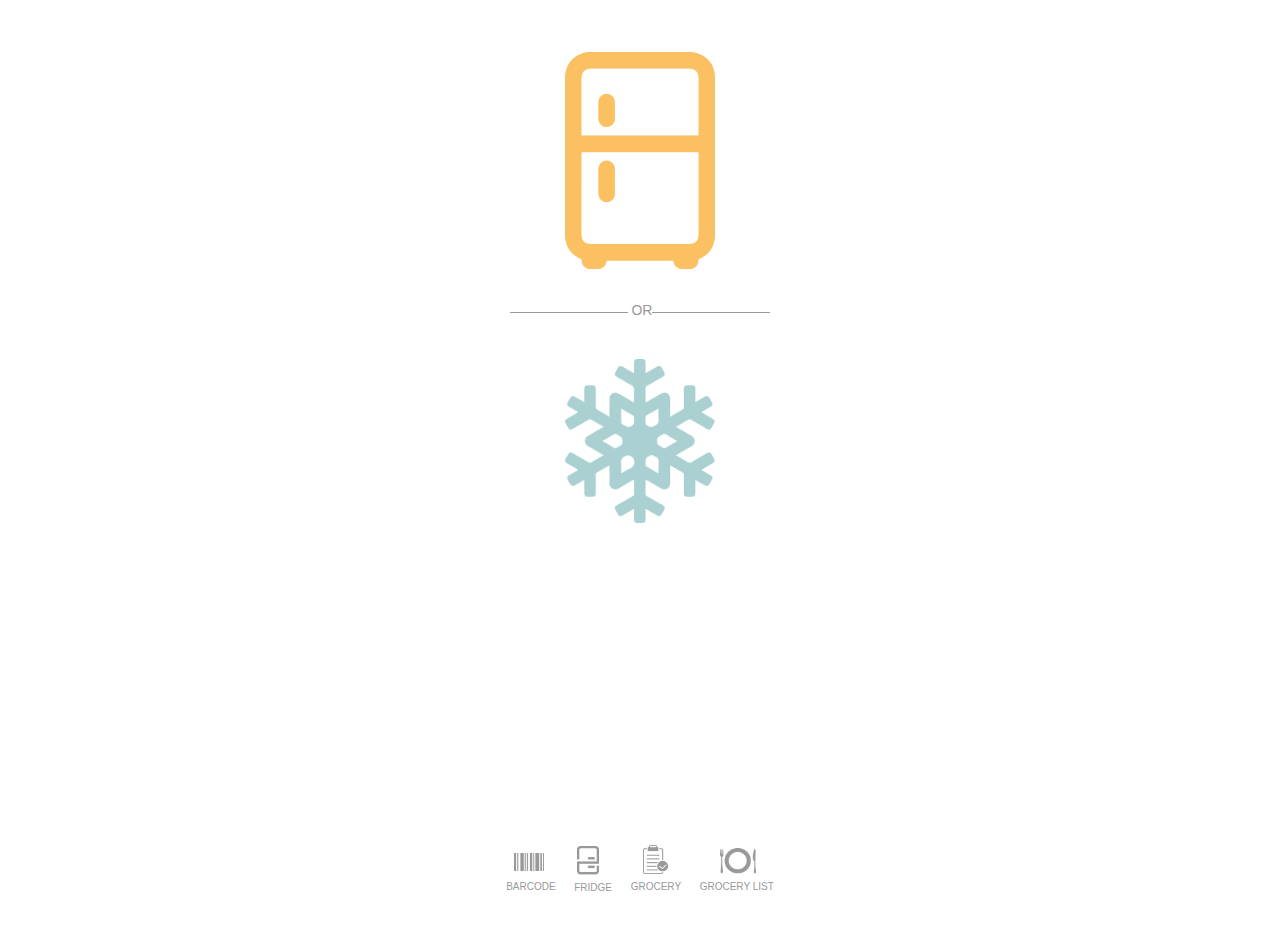
==== commit a0e8c223: "jackie - fix css & add lightbox icons" ====
--- a/fridgeApp/jackie/frudge.html
+++ b/fridgeApp/jackie/frudge.html
@@ -145,12 +145,12 @@
 
       </div> <!-- end fridge_or -->
 
-      <div id="fridge_scan">
+      <!-- <div id="fridge_scan">
         <button type="submit" id="fridge_btn_scan">
           <p>SCAN AN ITEM</p><i class="fa fa-barcode fa-4x"></i>
         </button>
 
-      </div> <!-- end frige_scan -->
+      </div>  --><!-- end frige_scan -->
       <div id="fridge_add_step1">  
         <button type="submit" id="fridge_add_can1" class="fridge_btn_cancel">
           CANCEL
@@ -220,21 +220,21 @@
         
       </form>
       <div>
-      <ul class="fridge_sort" id="fridge_select_sort" >
-        <li><a>ALL</a></li>
-        <li><a>MEAT</a></li>
-        <li><a>DAIRY</a></li>
-        <li><a>VEGGIE/ FRUIT</a></li>
+      <ul class="fridge_sort portfolioFilter" id="fridge_select_sort" >
+        <li><a href="#" data-filter="*">ALL</a></li>
+        <li><a href="#" data-filter=".meat">MEAT</a></li>
+        <li><a href="#" data-filter=".dairy">DAIRY</a></li>
+        <li><a href="#" data-filter=".vf">VEGGIE/ FRUIT</a></li>
       </ul>
       </div>
-      <div>
-        <ul>
-          <li><img src="images/items/beetroot.png"></li>
-          <li><img src="images/items/chicken.png"></li>
-          <li><img src="images/items/fish.png"></li>
-          <li><img src="images/items/milk.png"></li>
-          <li><img src="images/items/sausage.png"></li>
-           <li><img src="images/items/shrimp.png"></li>
+      <div id="frd_itm_search">
+        <ul class="portfolioContainer">
+          <li class="vf"><img src="images/items/beetroot.png"></li>
+          <li class="meat"><img src="images/items/chicken.png"></li>
+          <li class="meat"><img src="images/items/fish.png"></li>
+          <li class="dairy"><img src="images/items/milk.png"></li>
+          <li class="meat"><img src="images/items/sausage.png"></li>
+           <li class="meat"><img src="images/items/shrimp.png"></li>
         </ul>
       </div>
       
@@ -256,7 +256,7 @@
         <li><img src="images/footer_fridge.png" alt="fridge"><p>Fridge</p></li>
         <li><img src="images/footer_list.png" alt="grocery list"><p>Grocery</p></li>
         <li><img src="images/footer_rec.png" alt="recipe generator"><p>Grocery List</p></li>
-        <li><img src="images/footer_add.png" alt="invite friend"><p>Invite</p></li>
+       <!--  <li><img src="images/footer_add.png" alt="invite friend"><p>Invite</p></li> -->
       </ul>
 
     </footer>
--- a/fridgeApp/jackie/css/main.css
+++ b/fridgeApp/jackie/css/main.css
@@ -166,7 +166,7 @@
   margin-top: 10px;
 }
 /* line 175, main.scss */
-#login-body form input[type=text] {
+#login-body form input[type=text], #login-body form input[type=password], #login-body form input[type=email] {
   height: 44px;
   width: 80%;
   border-radius: 30px;
@@ -223,7 +223,7 @@
 }
 
 /* line 227, main.scss */
-input[type=submit] {
+input[type=submit], input[type=button] {
   height: 44px;
   width: 80%;
   border-radius: 5px;
@@ -238,13 +238,13 @@
 }
 
 /* line 246, main.scss */
-input[type=submit]:hover {
+input[type=submit]:hover, input[type=button]:hover {
   background-color: #fff;
   color: #e67365;
 }
 
 /* line 251, main.scss */
-input[type=submit]:active {
+input[type=submit]:active, input[type=button]:active {
   background-color: #fff;
   color: #e67365;
 }
@@ -299,7 +299,7 @@
 }
 
 /* line 302, main.scss */
-input[type=text] {
+input[type=text], input[type=email], input[type=password] {
   height: 44px;
   width: 80%;
   border-radius: 30px;
@@ -310,13 +310,13 @@
 }
 
 /* line 313, main.scss */
-#reg-body input[type=submit]:hover {
+#reg-body input[type=submit]:hover, #reg-body input[type=button]:hover {
   background-color: #fff;
   color: #748a42;
 }
 
 /* line 318, main.scss */
-#reg-body input[type=submit]:active {
+#reg-body input[type=submit]:active, #reg-body input[type=button]:active {
   background-color: #fff;
   color: #748a42;
 }
@@ -637,7 +637,7 @@
 }
 
 /* line 635, main.scss */
-#fridge_search_form input[type=text] {
+#fridge_search_form input[type=text], #fridge_search_form input[type=password], #fridge_search_form input[type=email] {
   width: 51%;
   margin-top: 6px;
   height: 30px;
@@ -678,7 +678,7 @@
   font-weight: 200;
 }
 /* line 668, main.scss */
-#fridge_add form input[type=text] {
+#fridge_add form input[type=text], #fridge_add form input[type=email], #fridge_add form input[type=password] {
   background-color: #eee;
   border-radius: 6px;
   float: left;
@@ -966,9 +966,29 @@
 	text-align:left;
 	float: left;
 }*/
+/* line 959, main.scss */
+#frd_itm_search ul li {
+  display: inline;
+  list-style-type: none;
+  margin-left: 5px;
+}
+/* line 963, main.scss */
+#frd_itm_search ul li img {
+  height: 57px;
+  width: auto;
+  vertical-align: middle;
+}
+
+/*********************************Over write isotope default style****************/
+/* line 977, main.scss */
+.portfolioFilter a {
+  font-size: 10px;
+  color: #fff;
+}
+
 /*********************************Media Query****************/
 @media (max-width: 640px) {
-  /* line 962, main.scss */
+  /* line 986, main.scss */
   #fridge_body {
     background: url("../images/fridge_mobile.png");
     background-size: 320px;
@@ -980,7 +1000,7 @@
     height: 100%;
     /*ul*/
   }
-  /* line 973, main.scss */
+  /* line 997, main.scss */
   #fridge_body ul {
     position: relative;
     /* left: 500px; */
@@ -990,7 +1010,7 @@
     margin: 0 auto;
     /*frd_items*/
   }
-  /* line 981, main.scss */
+  /* line 1005, main.scss */
   #fridge_body ul .frd_items {
     display: inline;
     list-style-type: none;
@@ -998,34 +1018,34 @@
     margin-left: 0px;
     /*img*/
   }
-  /* line 987, main.scss */
+  /* line 1011, main.scss */
   #fridge_body ul .frd_items .editSection {
-    width: 69px;
+    width: 92px;
     display: none;
   }
-  /* line 990, main.scss */
+  /* line 1014, main.scss */
   #fridge_body ul .frd_items .editSection .frd_item_delete {
     font-size: 10px;
     padding: 5px;
   }
-  /* line 994, main.scss */
+  /* line 1018, main.scss */
   #fridge_body ul .frd_items .editSection .frd_item_edit {
     font-size: 10px;
     padding: 5px;
   }
-  /* line 999, main.scss */
+  /* line 1023, main.scss */
   #fridge_body ul .frd_items img {
     height: 62px;
     margin-bottom: 28px;
   }
 
   /*fridge_body*/
-  /* line 1009, main.scss */
+  /* line 1033, main.scss */
   #frd_frz {
     margin-top: 20px;
   }
 
-  /* line 1015, main.scss */
+  /* line 1039, main.scss */
   #frd {
     background: url("../images/fridge_icon.png");
     height: 220px;
@@ -1036,7 +1056,7 @@
     margin-bottom: 10px;
   }
 
-  /* line 1027, main.scss */
+  /* line 1051, main.scss */
   #frd:hover, #frd:active {
     background: url("../images/fridge_icon_hover.png");
     height: 220px;
@@ -1047,7 +1067,7 @@
     margin-bottom: 10px;
   }
 
-  /* line 1038, main.scss */
+  /* line 1062, main.scss */
   #frz {
     background: url("../images/freezer_icon.png");
     height: 200px;
@@ -1058,7 +1078,7 @@
     margin-top: 10px;
   }
 
-  /* line 1049, main.scss */
+  /* line 1073, main.scss */
   #frz:hover, #frz:active {
     background: url("../images/freezer_icon_hover.png");
     height: 200px;
--- a/fridgeApp/jackie/css/main.css
+++ b/fridgeApp/jackie/css/main.css
@@ -166,7 +166,7 @@
   margin-top: 10px;
 }
 /* line 175, main.scss */
-#login-body form input[type=text] {
+#login-body form input[type=text], #login-body form input[type=password], #login-body form input[type=email] {
   height: 44px;
   width: 80%;
   border-radius: 30px;
@@ -223,7 +223,7 @@
 }
 
 /* line 227, main.scss */
-input[type=submit] {
+input[type=submit], input[type=button] {
   height: 44px;
   width: 80%;
   border-radius: 5px;
@@ -238,13 +238,13 @@
 }
 
 /* line 246, main.scss */
-input[type=submit]:hover {
+input[type=submit]:hover, input[type=button]:hover {
   background-color: #fff;
   color: #e67365;
 }
 
 /* line 251, main.scss */
-input[type=submit]:active {
+input[type=submit]:active, input[type=button]:active {
   background-color: #fff;
   color: #e67365;
 }
@@ -299,7 +299,7 @@
 }
 
 /* line 302, main.scss */
-input[type=text] {
+input[type=text], input[type=email], input[type=password] {
   height: 44px;
   width: 80%;
   border-radius: 30px;
@@ -310,13 +310,13 @@
 }
 
 /* line 313, main.scss */
-#reg-body input[type=submit]:hover {
+#reg-body input[type=submit]:hover, #reg-body input[type=button]:hover {
   background-color: #fff;
   color: #748a42;
 }
 
 /* line 318, main.scss */
-#reg-body input[type=submit]:active {
+#reg-body input[type=submit]:active, #reg-body input[type=button]:active {
   background-color: #fff;
   color: #748a42;
 }
@@ -637,7 +637,7 @@
 }
 
 /* line 635, main.scss */
-#fridge_search_form input[type=text] {
+#fridge_search_form input[type=text], #fridge_search_form input[type=password], #fridge_search_form input[type=email] {
   width: 51%;
   margin-top: 6px;
   height: 30px;
@@ -678,7 +678,7 @@
   font-weight: 200;
 }
 /* line 668, main.scss */
-#fridge_add form input[type=text] {
+#fridge_add form input[type=text], #fridge_add form input[type=email], #fridge_add form input[type=password] {
   background-color: #eee;
   border-radius: 6px;
   float: left;
@@ -966,9 +966,29 @@
 	text-align:left;
 	float: left;
 }*/
+/* line 959, main.scss */
+#frd_itm_search ul li {
+  display: inline;
+  list-style-type: none;
+  margin-left: 5px;
+}
+/* line 963, main.scss */
+#frd_itm_search ul li img {
+  height: 57px;
+  width: auto;
+  vertical-align: middle;
+}
+
+/*********************************Over write isotope default style****************/
+/* line 977, main.scss */
+.portfolioFilter a {
+  font-size: 10px;
+  color: #fff;
+}
+
 /*********************************Media Query****************/
 @media (max-width: 640px) {
-  /* line 962, main.scss */
+  /* line 986, main.scss */
   #fridge_body {
     background: url("../images/fridge_mobile.png");
     background-size: 320px;
@@ -980,7 +1000,7 @@
     height: 100%;
     /*ul*/
   }
-  /* line 973, main.scss */
+  /* line 997, main.scss */
   #fridge_body ul {
     position: relative;
     /* left: 500px; */
@@ -990,7 +1010,7 @@
     margin: 0 auto;
     /*frd_items*/
   }
-  /* line 981, main.scss */
+  /* line 1005, main.scss */
   #fridge_body ul .frd_items {
     display: inline;
     list-style-type: none;
@@ -998,34 +1018,34 @@
     margin-left: 0px;
     /*img*/
   }
-  /* line 987, main.scss */
+  /* line 1011, main.scss */
   #fridge_body ul .frd_items .editSection {
-    width: 69px;
+    width: 92px;
     display: none;
   }
-  /* line 990, main.scss */
+  /* line 1014, main.scss */
   #fridge_body ul .frd_items .editSection .frd_item_delete {
     font-size: 10px;
     padding: 5px;
   }
-  /* line 994, main.scss */
+  /* line 1018, main.scss */
   #fridge_body ul .frd_items .editSection .frd_item_edit {
     font-size: 10px;
     padding: 5px;
   }
-  /* line 999, main.scss */
+  /* line 1023, main.scss */
   #fridge_body ul .frd_items img {
     height: 62px;
     margin-bottom: 28px;
   }
 
   /*fridge_body*/
-  /* line 1009, main.scss */
+  /* line 1033, main.scss */
   #frd_frz {
     margin-top: 20px;
   }
 
-  /* line 1015, main.scss */
+  /* line 1039, main.scss */
   #frd {
     background: url("../images/fridge_icon.png");
     height: 220px;
@@ -1036,7 +1056,7 @@
     margin-bottom: 10px;
   }
 
-  /* line 1027, main.scss */
+  /* line 1051, main.scss */
   #frd:hover, #frd:active {
     background: url("../images/fridge_icon_hover.png");
     height: 220px;
@@ -1047,7 +1067,7 @@
     margin-bottom: 10px;
   }
 
-  /* line 1038, main.scss */
+  /* line 1062, main.scss */
   #frz {
     background: url("../images/freezer_icon.png");
     height: 200px;
@@ -1058,7 +1078,7 @@
     margin-top: 10px;
   }
 
-  /* line 1049, main.scss */
+  /* line 1073, main.scss */
   #frz:hover, #frz:active {
     background: url("../images/freezer_icon_hover.png");
     height: 200px;
